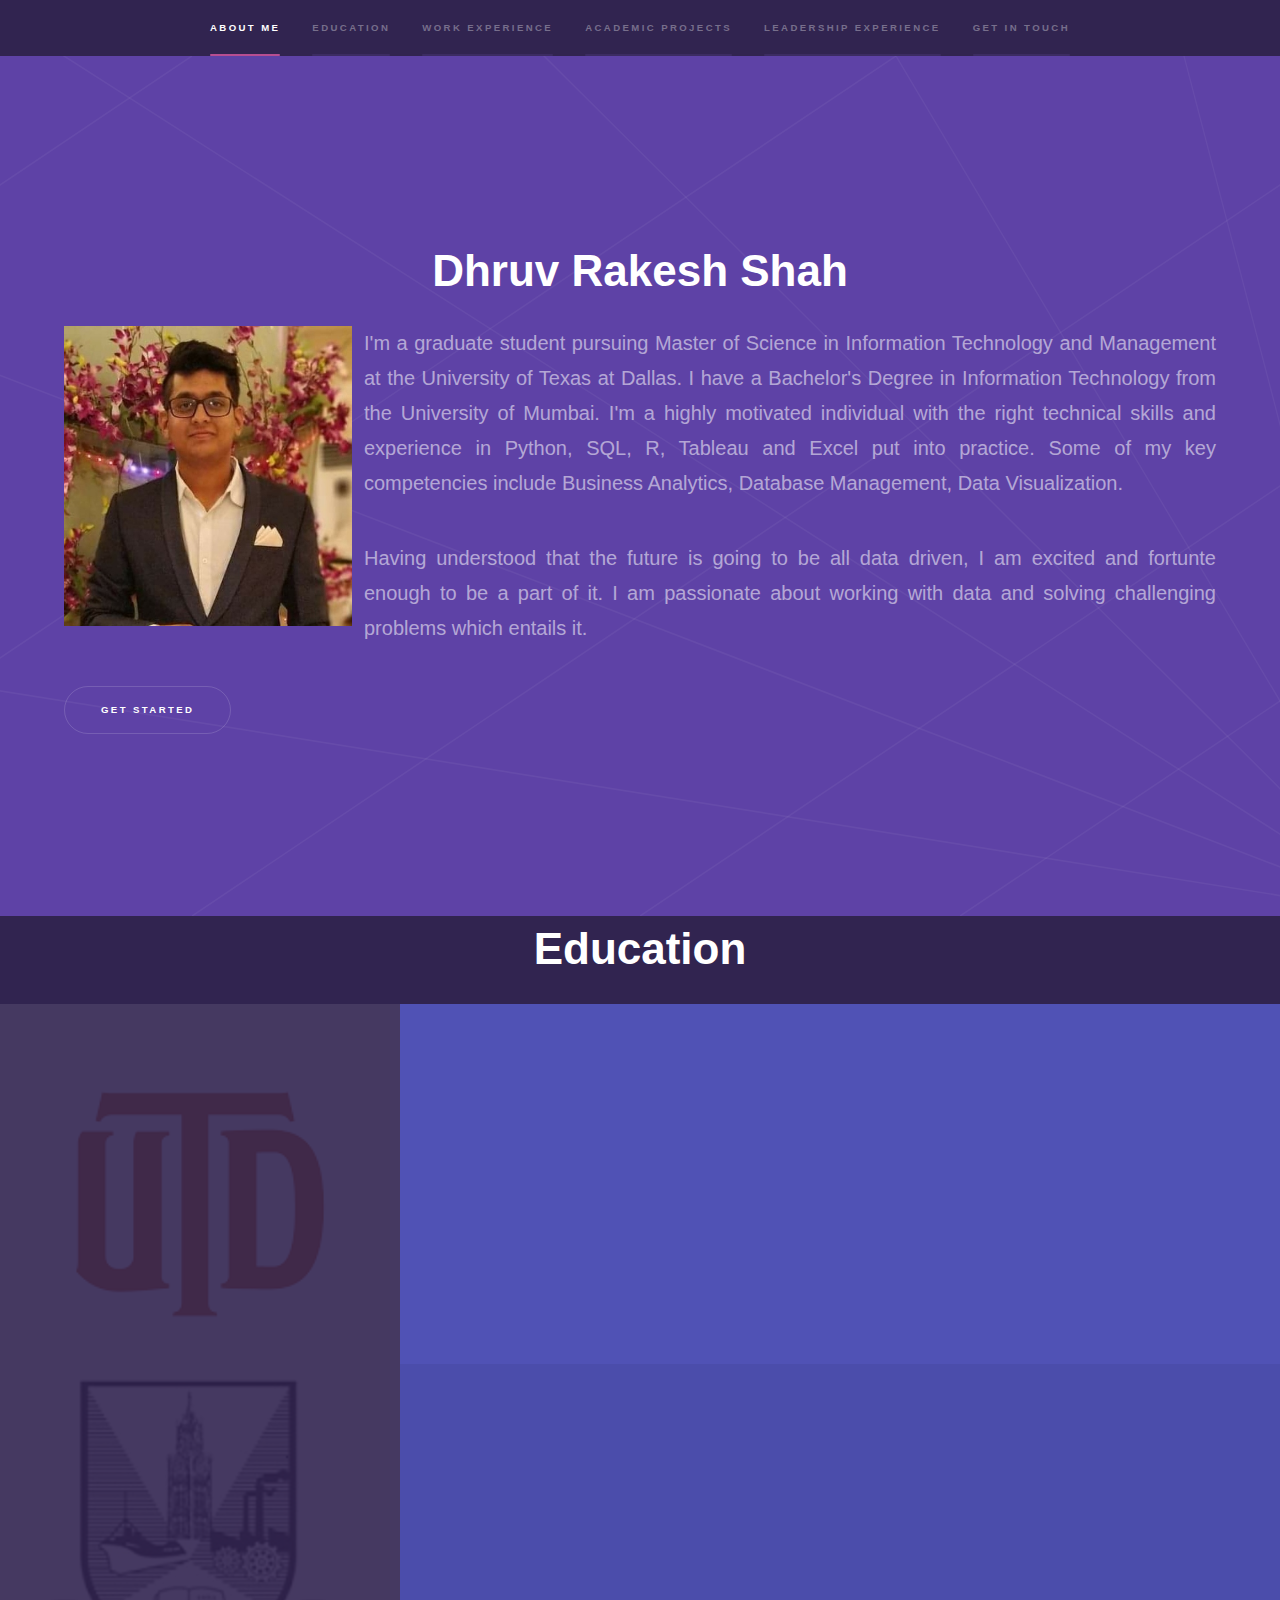
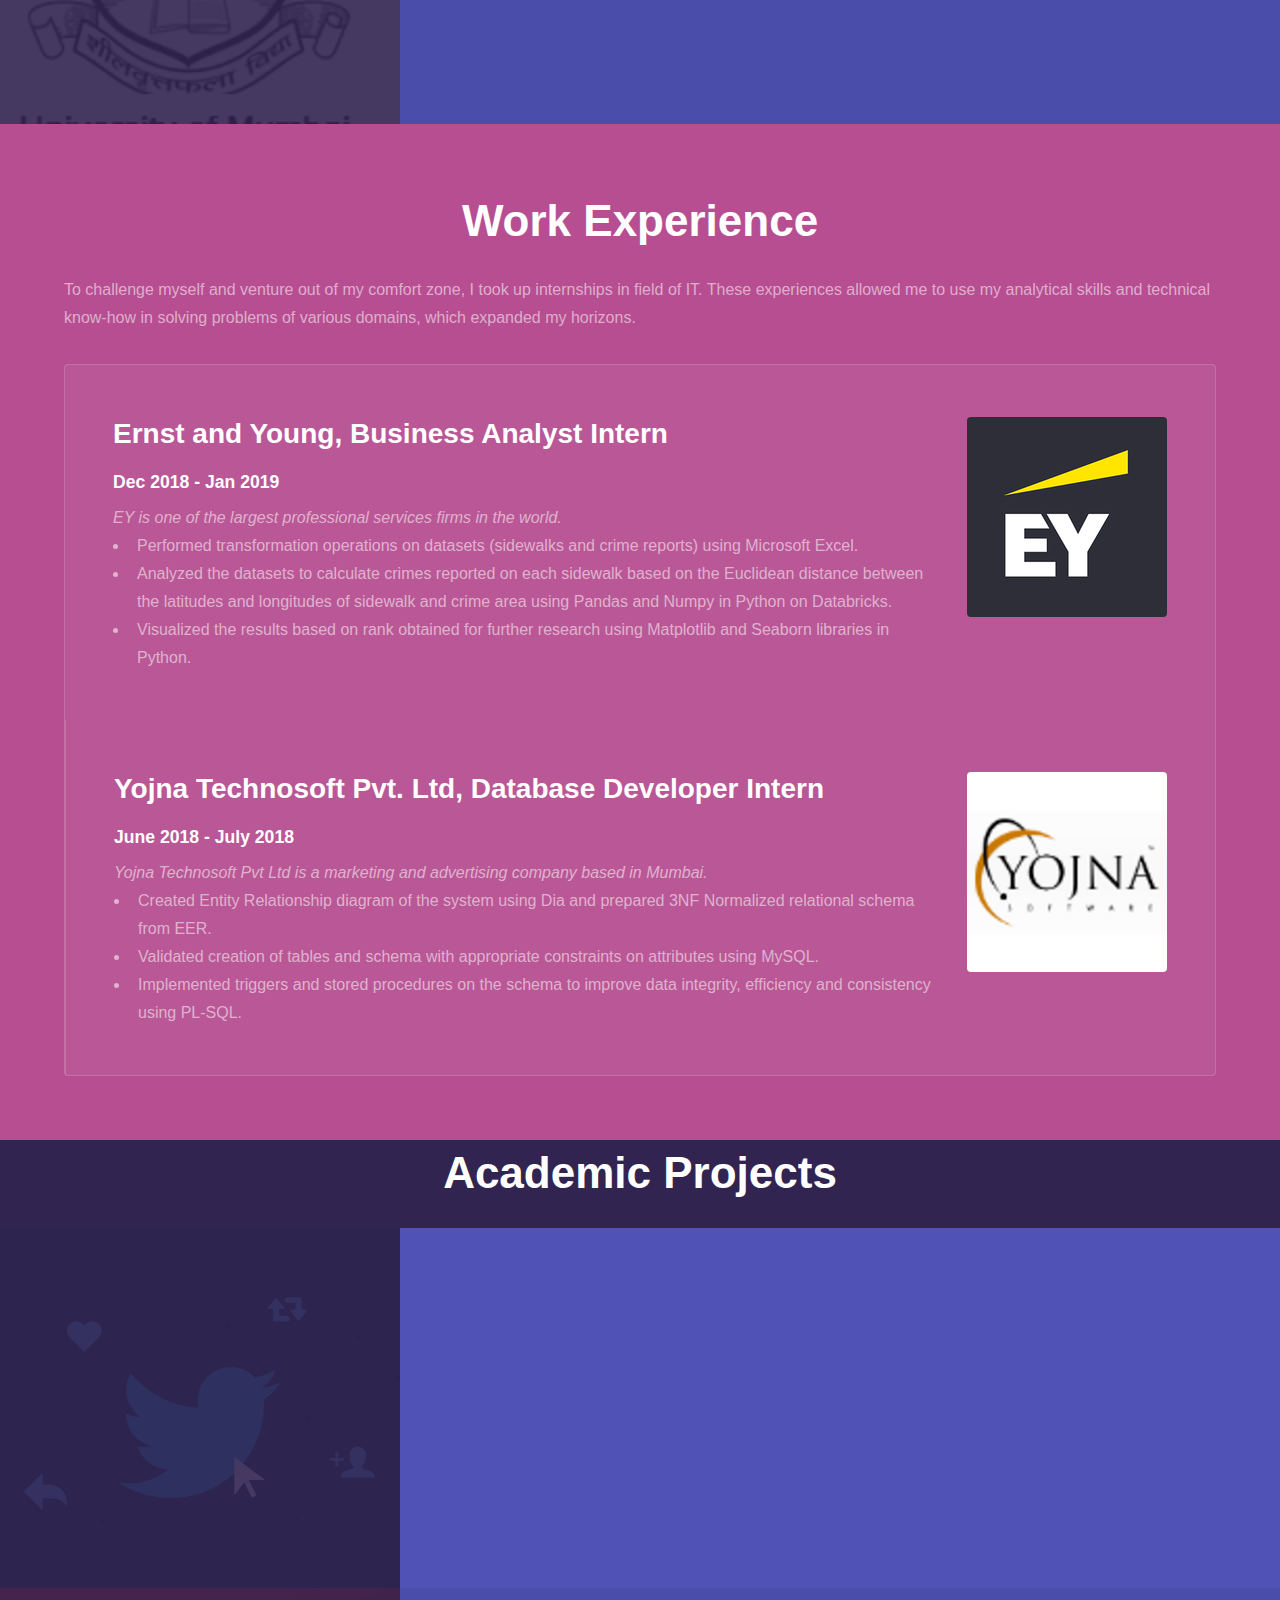
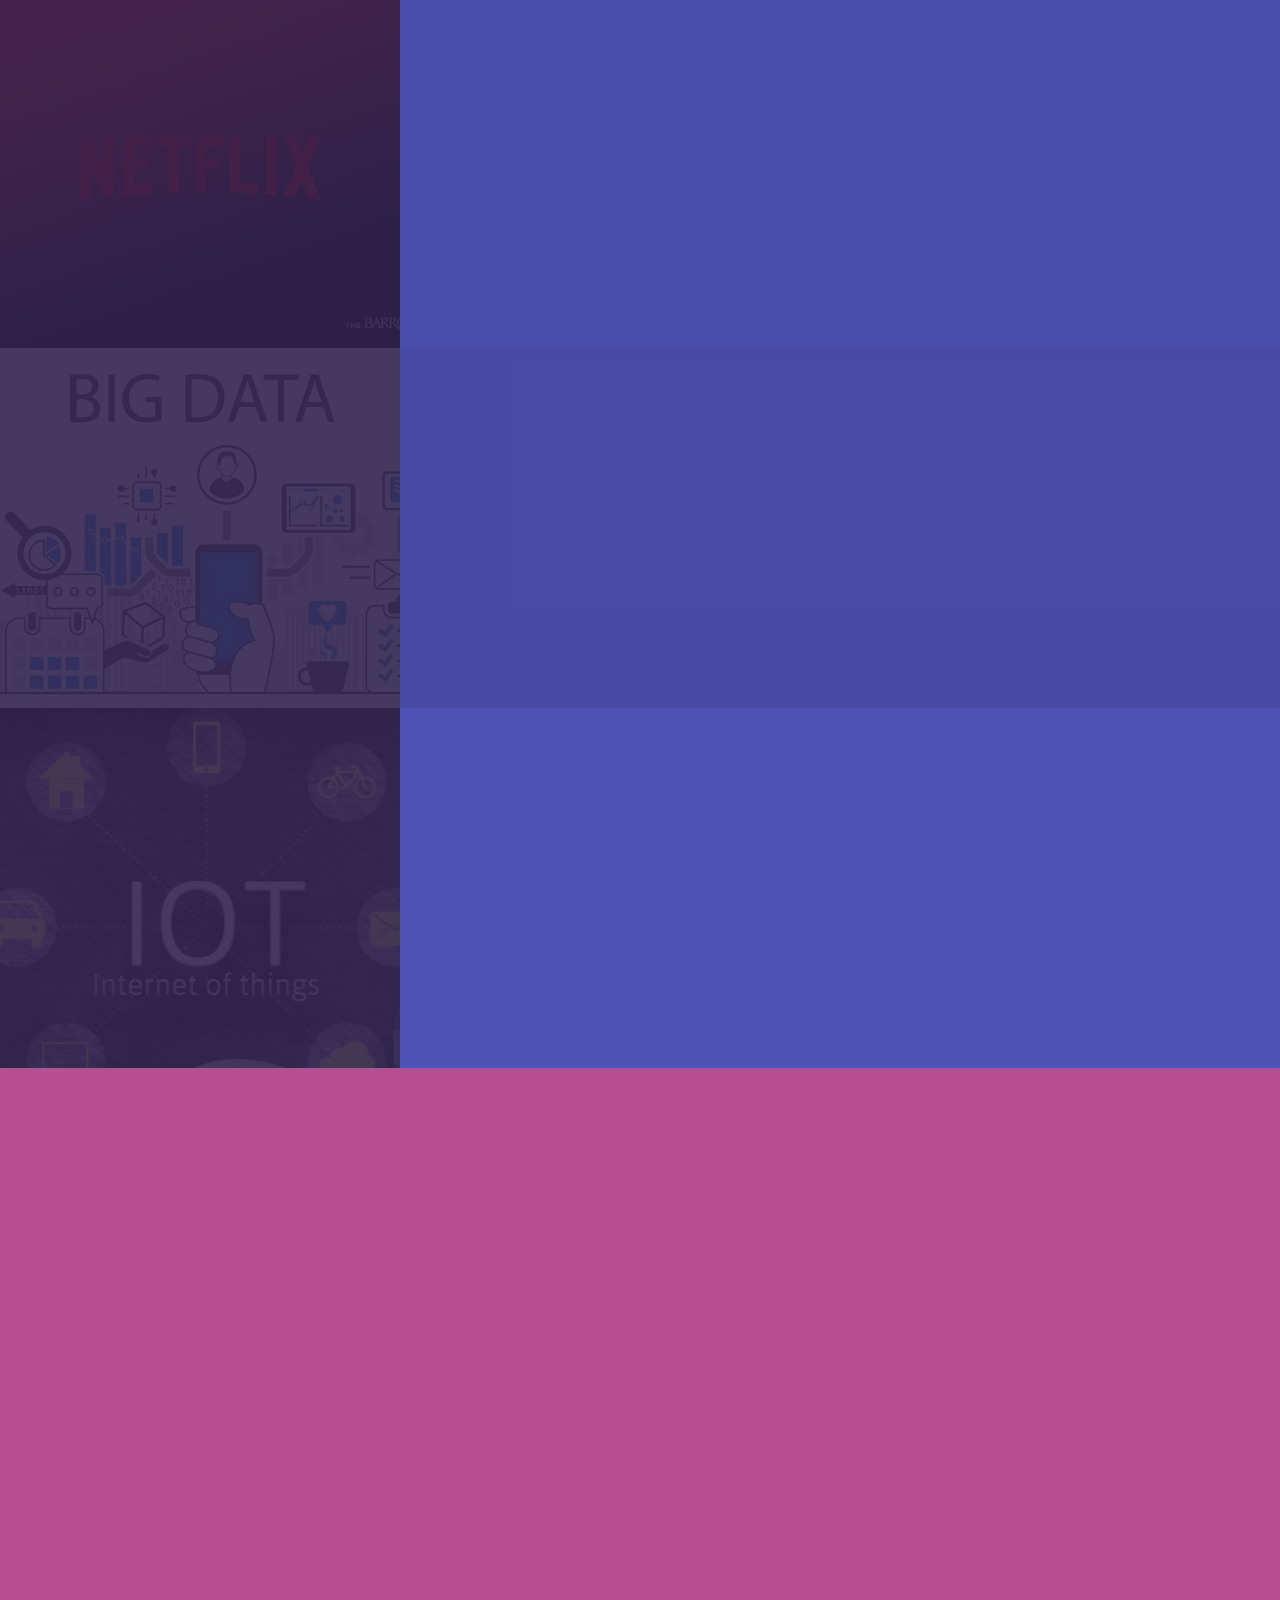
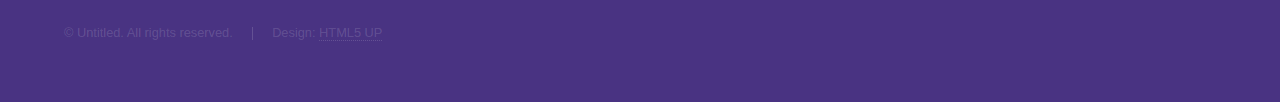
==== index.html @ 20494221 "Update index.html" ====
<!DOCTYPE HTML>
<!--
	Hyperspace by HTML5 UP
	html5up.net | @ajlkn
	Free for personal and commercial use under the CCA 3.0 license (html5up.net/license)
-->
<html>
	<head>
		<title>Dhruv Shah</title>
		<meta charset="utf-8" />
		<meta name="viewport" content="width=device-width, initial-scale=1, user-scalable=no" />
		<link rel="stylesheet" href="assets/css/main.css" />
		<noscript><link rel="stylesheet" href="assets/css/noscript.css" /></noscript>
	</head>
	<body class="is-preload">

		<!-- Sidebar -->
			<section id="sidebar">
				<div class="inner">
					<nav>
						<ul>
							<li><a href="#intro">About Me</a></li>
							<li><a href="#one">Education</a></li>
							<li><a href="#two">Work Experience</a></li>
							<li><a href="#three">Academic Projects</a></li>
							<li><a href="#four">Leadership Experience</a></li>
							<li><a href="#five">Get in touch</a></li>
						</ul>
					</nav>
				</div>
			</section>

		<!-- Wrapper -->
			<div id="wrapper">

				<!-- Intro -->
					<section id="intro" class="wrapper style1 fullscreen fade-up">
						<div class="inner"> 
							<h1 align="center">Dhruv Rakesh Shah</h1>
							<span class="img"><img src="images/self.jpg" style="width:300px;height:300px; float: left; padding-right: 12px"></img></span>
							<p class="intro" align="justify">I'm a graduate student pursuing Master of Science in Information Technology and Management at the University of Texas at Dallas. I have a Bachelor's Degree in Information Technology from the University of Mumbai. I'm a highly motivated individual with the right technical skills and experience in Python, SQL, R, Tableau and Excel put into practice. Some of my key competencies include Business Analytics, Database Management, Data Visualization.</p>
							<p class="intro" align="justify">Having understood that the future is going to be all data driven, I am excited and fortunte enough to be a part of it. I am passionate about working with data and solving challenging problems which entails it.</p>
							<ul class="actions">
								<li><a href="#one" class="button scrolly">Get Started</a></li>
							</ul>
						</div>
					</section>

				<!-- One -->
					<section class="inner">
					<div class="inner">
					<h1 id="one" align="center">Education</h1>
					</div>
				</section>
					<section class="wrapper style2 spotlights">
						<section>
							<a href="https://www.utdallas.edu/" class="image"><span class="image fit"><img src="images/UTD.png" alt="" data-position="top center" /></span></a>
							<div class="content">
								<div class="inner">
									<h2>University of Texas at Dallas</h2>
									<h3>Master of Science in Information Technology and Management</br>2019 - Present</h3>
									<p>CGPA: 3.6/4</p>
									<ul class="actions">
										<li><a href="UTD.html" class="button">Learn more</a></li>
									</ul>
								</div>
							</div>
						</section>
						<section>
							<a href="http://mu.ac.in/" class="image"><span class="image fit"><img src="images/UMumbai.jpg" alt="" data-position="top center" /></span></a>
							<div class="content">
								<div class="inner">
									<h2>University of Mumbai</h2>
									<h3>Bachelor of Engineering in Information Technology</br>2015 - 2019</h3>
									<p>CGPA: 8.06/10</p>
									<ul class="actions">
										<li><a href="UM.html" class="button">Learn more</a></li>
									</ul>
								</div>
							</div>
						</section>
					</section>

				<!-- Two -->
					<section class="wrapper style3 fade-up">
						<div class="inner">
							<h1 id="two" align="center">Work Experience</h1>
							<p>To challenge myself and venture out of my comfort zone, I took up internships in field of IT. These experiences allowed me to use my analytical skills and technical know-how in solving problems of various domains, which expanded my horizons.</p>
							<div class="features">
								<section>
									<span class="image right"><a href="https://www.ey.com/"><img src="images/EY.png"/></a></span>
									<h2>Ernst and Young, Business Analyst Intern</h2>
									<h3>Dec 2018 - Jan 2019</h3>
									<i>EY is one of the largest professional services firms in the world.</i>
									<ul>
										<li>Performed transformation operations on datasets (sidewalks and crime reports) using Microsoft Excel.</li>
										<li>Analyzed the datasets to calculate crimes reported on each sidewalk based on the Euclidean distance between the
                                            latitudes and longitudes of sidewalk and crime area using Pandas and Numpy in Python on Databricks.</li>
										<li>Visualized the results based on rank obtained for further research using Matplotlib and Seaborn libraries in 		Python.</li>
									</ul>
								</section>
								<section>
									<span class="image right"><a href ="https://www.yojnaindia.com/"><img src="images/Yojna.png"/></a></span>
									<h2>Yojna Technosoft Pvt. Ltd, Database Developer Intern</h2>
									<h3>June 2018 - July 2018</h3>
									<i>Yojna Technosoft Pvt Ltd is a marketing and advertising company based in Mumbai.</i>
									<ul>
										<li>Created Entity Relationship diagram of the system using Dia and prepared 3NF Normalized relational schema from 		EER.</li>
										<li>Validated creation of tables and schema with appropriate constraints on attributes using MySQL.</li>
										<li>Implemented triggers and stored procedures on the schema to improve data integrity, efficiency and consistency using PL-SQL.</li>
									</ul>
								</section>
							</div>
						</div>
					</section>

				<!-- Three -->
					<section class="inner">
					<h1 id="three" align="center">Academic Projects</h1>
				</section>
					<section class="wrapper style2 spotlights">
						<section>
							<a href="LDA.html" class="image"><img src="images/twitter-stats.svg" data-position="center center"/></a>
							<div class="content">
								<div class="inner">
									<h2>Sentiment Analysis using Apache Kafka</h2>
									<h3>Jan 2020 - Mar 2020</h3>
									<p>A project analyzing tweets of a specified hashtag from Twitter data using Big Data Analytics.</p>
									<ul class="actions">
										<li><a href="SA.html" class="button">Learn more</a></li>
									</ul>
								</div>
							</div>
						</section>
						<section>
							<a href="ARIMA.html" class="image"><img src="images/netflix.jpg" data-position="center center"/></a>
							<div class="content">
								<div class="inner">
									<h2>Data Vizualization of Netflix Content</h2>
									<h3>Dec 2019 - Jan 2020</h3>
									<p>It is a project which vizualizes and creates dashboards on various movies and tv shows of Netflix in Tableau.</p>
									<ul class="actions">
										<li><a href="DV.html" class="button">Learn more</a></li>
									</ul>
								</div>
							</div>
						</section>
						<section>
							<a href="ISL.html" class="image"><img src="images/bigdata.jpeg" data-position="center center"/></a>
							<div class="content">
								<div class="inner">
									<h2>Big Data Analyzing</h2>
									<h3>Aug 2019 - Dec 2019</h3>
									<p>A project which analyzes truck fleet data for the state of California based on geographical paths and time.</p>
									<ul class="actions">
										<li><a href="BD.html" class="button">Learn more</a></li>
									</ul>
								</div>
							</div>
						</section>
						<section>
							<a href="Stockopedia.html" class="image"><span class="image fit"><img src="images/iot.jpg" alt="" data-position="top right" /></span></a>
							<div class="content">
								<div class="inner">
									<h2>IoT Based on Soil Testing</h2>
									<h3>Aug 2018 - May 2019</h3>
									<p>A system which monitors soil charachteristics and suggests suitable crops based on the inputs.</p>
									<ul class="actions">
										<li><a href="IOT.html" class="button">Learn more</a></li>
									</ul>
								</div>
							</div>
						</section>
		

		<!--Four-->
					<section class="wrapper style3 fade-up">
						<div class="inner">
							<h1 id="four" align="center">Leadership Roles</h1>
							<p>To contribute to the broader student community, I participate in various student organizations and clubs which in turn enhances my leadershhip, team-building and communication skills.</p>
							<div class="features">
								<section>
									<span class="img"><img src="images/envision.png"/></span>
									<h2>Treasurer, Envision</h2>
									<h3>May 2020 - Present</h3>
									<ul>
										<li>Organized workshops, seminars and bootcamps on visualizations tools like Power BI, Tableau and Excel.</li>	
										<li>Managed fiscal reports, sponsorship work and operational funds.</li>
									</ul>
								</section>
								<section>
									<span class="img"><img src="images/research.jpg" width="200" /></span>
									<h2>Logistics Officer, The Research Club</h2>
									<h3>Oct 2019 - Present</h3>
									<ul>
										<li>Organized workshops and seminars.</li>	
										<li>Handled mainly logistics of the event.</li>
									</ul>
								</section>
								<section>
									<span class="img"><img src="images/NSS.png"/></span>
									<h2>Volunteer, National Service Scheme</h2>
									<h3>June 2016 - Feb 2018</h3>
									<ul>
										<li>Volunteered for each and every event of my college as a part of NSS.</li>
										<li>Organized blood donation drive, teaching camps and cleanliness drive in Mumbai, India.</li>
									</ul>
								</section>
							</div>
							<!--
							<ul class="actions">
								<li><a href="generic.html" class="button">Learn more</a></li>
							</ul>
						-->
						</div>
					</section>				


		<!-- Five -->
					<section class="wrapper style1 fade-up">
						<div class="inner">
							<h1 id="five" align="center">Get in touch</h1>
							<p>You can contact me via my mobile number, email and my social media profiles.</p>
							<div class="split style1">
								<section>
									<ul class="contact">
										<li>
											<h3>Address</h3>
											<span>Dallas, TX 75252, USA</span>
										</li>
										<li>
											<h3>Email</h3>
											<a href="#">dhruvrshah97@gmail.com</a>
										</li>
									</ul>
								</section>
								<section>
									<ul class="contact">
										<li>
											<h3>Phone</h3>
											<span>(682) 553-6414</span>
										</li>
										<li>
											<h3>Social</h3>
											<span>
											<ul class="icons">
												<li><a href="https://www.instagram.com/shah_dhruv11" class="icon brands fa-instagram"><span class="label">Instagram</span></a></li>
												<li><a href="https://www.linkedin.com/in/dhruvshah11" class="icon brands fa-linkedin-in"><span class="label">LinkedIn</span></a></li>
											</ul>
										</span>
										</li>
									</ul>
								</section>
							</div>
						</div>
					</section>
			</div>			


        <!-- Footer -->
			<footer id="footer" class="wrapper style1-alt">
				<div class="inner">
					<ul class="menu">
						<li>&copy; Untitled. All rights reserved.</li><li>Design: <a href="http://html5up.net">HTML5 UP</a></li>
					</ul>
				</div>
			</footer>

		<!-- Scripts -->
			<script src="assets/js/jquery.min.js"></script>
			<script src="assets/js/jquery.scrollex.min.js"></script>
			<script src="assets/js/jquery.scrolly.min.js"></script>
			<script src="assets/js/browser.min.js"></script>
			<script src="assets/js/breakpoints.min.js"></script>
			<script src="assets/js/util.js"></script>
			<script src="assets/js/main.js"></script>

	</body>
</html>
---- assets/css/main.css ----
@import url(fontawesome-all.min.css);

/*
	Hyperspace by HTML5 UP
	html5up.net | @ajlkn
	Free for personal and commercial use under the CCA 3.0 license (html5up.net/license)
*/

html, body, div, span, applet, object,
iframe, h1, h2, h3, h4, h5, h6, p, blockquote,
pre, a, abbr, acronym, address, big, cite,
code, del, dfn, em, img, ins, kbd, q, s, samp,
small, strike, strong, sub, sup, tt, var, b,
u, i, center, dl, dt, dd, ol, ul, li, fieldset,
form, label, legend, table, caption, tbody,
tfoot, thead, tr, th, td, article, aside,
canvas, details, embed, figure, figcaption,
footer, header, hgroup, menu, nav, output, ruby,
section, summary, time, mark, audio, video {
	margin: 0;
	padding: 0;
	border: 0;
	font-size: 100%;
	font: inherit;
	vertical-align: baseline;}

article, aside, details, figcaption, figure,
footer, header, hgroup, menu, nav, section {
	display: block;}

body {
	line-height: 1;
}

ol, ul {
	list-style: none;
}

blockquote, q {
	quotes: none;
}

	blockquote:before, blockquote:after, q:before, q:after {
		content: '';
		content: none;
	}

table {
	border-collapse: collapse;
	border-spacing: 0;
}

body {
	-webkit-text-size-adjust: none;
}

mark {
	background-color: transparent;
	color: inherit;
}

input::-moz-focus-inner {
	border: 0;
	padding: 0;
}

input, select, textarea {
	-moz-appearance: none;
	-webkit-appearance: none;
	-ms-appearance: none;
	appearance: none;
}

/* Basic */

	@-ms-viewport {
		width: device-width;
	}

	body {
		-ms-overflow-style: scrollbar;
	}

	@media screen and (max-width: 480px) {

		html, body {
			min-width: 320px;
		}

	}

	html {
		box-sizing: border-box;
	}

	*, *:before, *:after {
		box-sizing: inherit;
	}

	body {
		background: #312450;
	}

		body.is-preload *, body.is-preload *:before, body.is-preload *:after {
			-moz-animation: none !important;
			-webkit-animation: none !important;
			-ms-animation: none !important;
			animation: none !important;
			-moz-transition: none !important;
			-webkit-transition: none !important;
			-ms-transition: none !important;
			transition: none !important;
		}

/* Type */

	body, input, select, textarea {
		color: rgba(255, 255, 255, 0.55);
		font-family: Arial, Helvetica, sans-serif;
		font-size: 16.5pt;
		font-weight: normal;
		line-height: 1.75;
	}

		@media screen and (max-width: 1680px) {

			body, input, select, textarea {
				font-size: 13pt;
			}

		}

		@media screen and (max-width: 1280px) {

			body, input, select, textarea {
				font-size: 12pt;
			}

		}

		@media screen and (max-width: 360px) {

			body, input, select, textarea {
				font-size: 11pt;
			}

		}

	a {
		-moz-transition: color 0.2s ease, border-bottom-color 0.2s ease;
		-webkit-transition: color 0.2s ease, border-bottom-color 0.2s ease;
		-ms-transition: color 0.2s ease, border-bottom-color 0.2s ease;
		transition: color 0.2s ease, border-bottom-color 0.2s ease;
		border-bottom: dotted 1px rgba(255, 255, 255, 0.35);
		color: inherit;
		text-decoration: none;
	}

		a:hover {
			border-bottom-color: transparent;
			color: #ffffff;
		}

	strong, b {
		color: #ffffff;
		font-weight: bold;
	}

	em, i {
		font-style: italic;
	}

	p {
		margin: 0 0 2em 0;
	}

	h1, h2, h3, h4, h5, h6 {
		color: #ffffff;
		font-weight: bold;
		line-height: 1.5;
		margin: 0 0 0.5em 0;
	}

		h1 a, h2 a, h3 a, h4 a, h5 a, h6 a {
			color: inherit;
			text-decoration: none;
		}

	h1 {
		font-size: 2.75em;
	}

		h1.major {
			margin: 0 0 1.3em 0;
			position: relative;
			padding-bottom: 0.35em;
		}

			h1.major:after {
				background-image: -moz-linear-gradient(to right, #5e42a6, #b74e91);
				background-image: -webkit-linear-gradient(to right, #5e42a6, #b74e91);
				background-image: -ms-linear-gradient(to right, #5e42a6, #b74e91);
				background-image: linear-gradient(to right, #5e42a6, #b74e91);
				-moz-transition: max-width 0.2s ease;
				-webkit-transition: max-width 0.2s ease;
				-ms-transition: max-width 0.2s ease;
				transition: max-width 0.2s ease;
				border-radius: 0.2em;
				bottom: 0;
				content: '';
				height: 0.05em;
				position: absolute;
				right: 0;
				width: 100%;
			}

	h2 {
		font-size: 1.75em;
	}

	h3 {
		font-size: 1.1em;
	}

	h4 {
		font-size: 1em;
	}

	h5 {
		font-size: 0.8em;
	}

	h6 {
		font-size: 0.6em;
	}

	@media screen and (max-width: 736px) {

		h1 {
			font-size: 2em;
		}

		h2 {
			font-size: 1.25em;
		}

		h3 {
			font-size: 1em;
		}

		h4 {
			font-size: 0.8em;
		}

		h5 {
			font-size: 0.6em;
		}

		h6 {
			font-size: 0.6em;
		}

	}

	sub {
		font-size: 0.8em;
		position: relative;
		top: 0.5em;
	}

	sup {
		font-size: 0.8em;
		position: relative;
		top: -0.5em;
	}

	blockquote {
		border-left: solid 4px rgba(255, 255, 255, 0.15);
		font-style: italic;
		margin: 0 0 2em 0;
		padding: 0.5em 0 0.5em 2em;
	}

	code {
		background: rgba(255, 255, 255, 0.05);
		border-radius: 0.25em;
		border: solid 1px rgba(255, 255, 255, 0.15);
		font-family: "Courier New", monospace;
		font-size: 0.9em;
		margin: 0 0.25em;
		padding: 0.25em 0.65em;
	}

	pre {
		-webkit-overflow-scrolling: touch;
		font-family: "Courier New", monospace;
		font-size: 0.9em;
		margin: 0 0 2em 0;
	}

		pre code {
			display: block;
			line-height: 1.75em;
			padding: 1em 1.5em;
			overflow-x: auto;
		}

	hr {
		border: 0;
		border-bottom: solid 1px rgba(255, 255, 255, 0.15);
		margin: 2em 0;
	}

		hr.major {
			margin: 3em 0;
		}

	.align-left {
		text-align: left;
	}

	.align-center {
		text-align: center;
	}

	.align-right {
		text-align: right;
	}

/* Row */

	.row {
		display: flex;
		flex-wrap: wrap;
		box-sizing: border-box;
		align-items: stretch;
	}

		.row > * {
			box-sizing: border-box;
		}

		.row.gtr-uniform > * > :last-child {
			margin-bottom: 0;
		}

		.row.aln-left {
			justify-content: flex-start;
		}

		.row.aln-center {
			justify-content: center;
		}

		.row.aln-right {
			justify-content: flex-end;
		}

		.row.aln-top {
			align-items: flex-start;
		}

		.row.aln-middle {
			align-items: center;
		}

		.row.aln-bottom {
			align-items: flex-end;
		}

		.row > .imp {
			order: -1;
		}

		.row > .col-1 {
			width: 8.33333%;
		}

		.row > .off-1 {
			margin-left: 8.33333%;
		}

		.row > .col-2 {
			width: 16.66667%;
		}

		.row > .off-2 {
			margin-left: 16.66667%;
		}

		.row > .col-3 {
			width: 25%;
		}

		.row > .off-3 {
			margin-left: 25%;
		}

		.row > .col-4 {
			width: 33.33333%;
		}

		.row > .off-4 {
			margin-left: 33.33333%;
		}

		.row > .col-5 {
			width: 41.66667%;
		}

		.row > .off-5 {
			margin-left: 41.66667%;
		}

		.row > .col-6 {
			width: 50%;
		}

		.row > .off-6 {
			margin-left: 50%;
		}

		.row > .col-7 {
			width: 58.33333%;
		}

		.row > .off-7 {
			margin-left: 58.33333%;
		}

		.row > .col-8 {
			width: 66.66667%;
		}

		.row > .off-8 {
			margin-left: 66.66667%;
		}

		.row > .col-9 {
			width: 75%;
		}

		.row > .off-9 {
			margin-left: 75%;
		}

		.row > .col-10 {
			width: 83.33333%;
		}

		.row > .off-10 {
			margin-left: 83.33333%;
		}

		.row > .col-11 {
			width: 91.66667%;
		}

		.row > .off-11 {
			margin-left: 91.66667%;
		}

		.row > .col-12 {
			width: 100%;
		}

		.row > .off-12 {
			margin-left: 100%;
		}

		.row.gtr-0 {
			margin-top: 0;
			margin-left: 0em;
		}

			.row.gtr-0 > * {
				padding: 0 0 0 0em;
			}

			.row.gtr-0.gtr-uniform {
				margin-top: 0em;
			}

				.row.gtr-0.gtr-uniform > * {
					padding-top: 0em;
				}

		.row.gtr-25 {
			margin-top: 0;
			margin-left: -0.375em;
		}

			.row.gtr-25 > * {
				padding: 0 0 0 0.375em;
			}

			.row.gtr-25.gtr-uniform {
				margin-top: -0.375em;
			}

				.row.gtr-25.gtr-uniform > * {
					padding-top: 0.375em;
				}

		.row.gtr-50 {
			margin-top: 0;
			margin-left: -0.75em;
		}

			.row.gtr-50 > * {
				padding: 0 0 0 0.75em;
			}

			.row.gtr-50.gtr-uniform {
				margin-top: -0.75em;
			}

				.row.gtr-50.gtr-uniform > * {
					padding-top: 0.75em;
				}

		.row {
			margin-top: 0;
			margin-left: -1.5em;
		}

			.row > * {
				padding: 0 0 0 1.5em;
			}

			.row.gtr-uniform {
				margin-top: -1.5em;
			}

				.row.gtr-uniform > * {
					padding-top: 1.5em;
				}

		.row.gtr-150 {
			margin-top: 0;
			margin-left: -2.25em;
		}

			.row.gtr-150 > * {
				padding: 0 0 0 2.25em;
			}

			.row.gtr-150.gtr-uniform {
				margin-top: -2.25em;
			}

				.row.gtr-150.gtr-uniform > * {
					padding-top: 2.25em;
				}

		.row.gtr-200 {
			margin-top: 0;
			margin-left: -3em;
		}

			.row.gtr-200 > * {
				padding: 0 0 0 3em;
			}

			.row.gtr-200.gtr-uniform {
				margin-top: -3em;
			}

				.row.gtr-200.gtr-uniform > * {
					padding-top: 3em;
				}

		@media screen and (max-width: 1680px) {

			.row {
				display: flex;
				flex-wrap: wrap;
				box-sizing: border-box;
				align-items: stretch;
			}

				.row > * {
					box-sizing: border-box;
				}

				.row.gtr-uniform > * > :last-child {
					margin-bottom: 0;
				}

				.row.aln-left {
					justify-content: flex-start;
				}

				.row.aln-center {
					justify-content: center;
				}

				.row.aln-right {
					justify-content: flex-end;
				}

				.row.aln-top {
					align-items: flex-start;
				}

				.row.aln-middle {
					align-items: center;
				}

				.row.aln-bottom {
					align-items: flex-end;
				}

				.row > .imp-xlarge {
					order: -1;
				}

				.row > .col-1-xlarge {
					width: 8.33333%;
				}

				.row > .off-1-xlarge {
					margin-left: 8.33333%;
				}

				.row > .col-2-xlarge {
					width: 16.66667%;
				}

				.row > .off-2-xlarge {
					margin-left: 16.66667%;
				}

				.row > .col-3-xlarge {
					width: 25%;
				}

				.row > .off-3-xlarge {
					margin-left: 25%;
				}

				.row > .col-4-xlarge {
					width: 33.33333%;
				}

				.row > .off-4-xlarge {
					margin-left: 33.33333%;
				}

				.row > .col-5-xlarge {
					width: 41.66667%;
				}

				.row > .off-5-xlarge {
					margin-left: 41.66667%;
				}

				.row > .col-6-xlarge {
					width: 50%;
				}

				.row > .off-6-xlarge {
					margin-left: 50%;
				}

				.row > .col-7-xlarge {
					width: 58.33333%;
				}

				.row > .off-7-xlarge {
					margin-left: 58.33333%;
				}

				.row > .col-8-xlarge {
					width: 66.66667%;
				}

				.row > .off-8-xlarge {
					margin-left: 66.66667%;
				}

				.row > .col-9-xlarge {
					width: 75%;
				}

				.row > .off-9-xlarge {
					margin-left: 75%;
				}

				.row > .col-10-xlarge {
					width: 83.33333%;
				}

				.row > .off-10-xlarge {
					margin-left: 83.33333%;
				}

				.row > .col-11-xlarge {
					width: 91.66667%;
				}

				.row > .off-11-xlarge {
					margin-left: 91.66667%;
				}

				.row > .col-12-xlarge {
					width: 100%;
				}

				.row > .off-12-xlarge {
					margin-left: 100%;
				}

				.row.gtr-0 {
					margin-top: 0;
					margin-left: 0em;
				}

					.row.gtr-0 > * {
						padding: 0 0 0 0em;
					}

					.row.gtr-0.gtr-uniform {
						margin-top: 0em;
					}

						.row.gtr-0.gtr-uniform > * {
							padding-top: 0em;
						}

				.row.gtr-25 {
					margin-top: 0;
					margin-left: -0.375em;
				}

					.row.gtr-25 > * {
						padding: 0 0 0 0.375em;
					}

					.row.gtr-25.gtr-uniform {
						margin-top: -0.375em;
					}

						.row.gtr-25.gtr-uniform > * {
							padding-top: 0.375em;
						}

				.row.gtr-50 {
					margin-top: 0;
					margin-left: -0.75em;
				}

					.row.gtr-50 > * {
						padding: 0 0 0 0.75em;
					}

					.row.gtr-50.gtr-uniform {
						margin-top: -0.75em;
					}

						.row.gtr-50.gtr-uniform > * {
							padding-top: 0.75em;
						}

				.row {
					margin-top: 0;
					margin-left: -1.5em;
				}

					.row > * {
						padding: 0 0 0 1.5em;
					}

					.row.gtr-uniform {
						margin-top: -1.5em;
					}

						.row.gtr-uniform > * {
							padding-top: 1.5em;
						}

				.row.gtr-150 {
					margin-top: 0;
					margin-left: -2.25em;
				}

					.row.gtr-150 > * {
						padding: 0 0 0 2.25em;
					}

					.row.gtr-150.gtr-uniform {
						margin-top: -2.25em;
					}

						.row.gtr-150.gtr-uniform > * {
							padding-top: 2.25em;
						}

				.row.gtr-200 {
					margin-top: 0;
					margin-left: -3em;
				}

					.row.gtr-200 > * {
						padding: 0 0 0 3em;
					}

					.row.gtr-200.gtr-uniform {
						margin-top: -3em;
					}

						.row.gtr-200.gtr-uniform > * {
							padding-top: 3em;
						}

		}

		@media screen and (max-width: 1280px) {

			.row {
				display: flex;
				flex-wrap: wrap;
				box-sizing: border-box;
				align-items: stretch;
			}

				.row > * {
					box-sizing: border-box;
				}

				.row.gtr-uniform > * > :last-child {
					margin-bottom: 0;
				}

				.row.aln-left {
					justify-content: flex-start;
				}

				.row.aln-center {
					justify-content: center;
				}

				.row.aln-right {
					justify-content: flex-end;
				}

				.row.aln-top {
					align-items: flex-start;
				}

				.row.aln-middle {
					align-items: center;
				}

				.row.aln-bottom {
					align-items: flex-end;
				}

				.row > .imp-large {
					order: -1;
				}

				.row > .col-1-large {
					width: 8.33333%;
				}

				.row > .off-1-large {
					margin-left: 8.33333%;
				}

				.row > .col-2-large {
					width: 16.66667%;
				}

				.row > .off-2-large {
					margin-left: 16.66667%;
				}

				.row > .col-3-large {
					width: 25%;
				}

				.row > .off-3-large {
					margin-left: 25%;
				}

				.row > .col-4-large {
					width: 33.33333%;
				}

				.row > .off-4-large {
					margin-left: 33.33333%;
				}

				.row > .col-5-large {
					width: 41.66667%;
				}

				.row > .off-5-large {
					margin-left: 41.66667%;
				}

				.row > .col-6-large {
					width: 50%;
				}

				.row > .off-6-large {
					margin-left: 50%;
				}

				.row > .col-7-large {
					width: 58.33333%;
				}

				.row > .off-7-large {
					margin-left: 58.33333%;
				}

				.row > .col-8-large {
					width: 66.66667%;
				}

				.row > .off-8-large {
					margin-left: 66.66667%;
				}

				.row > .col-9-large {
					width: 75%;
				}

				.row > .off-9-large {
					margin-left: 75%;
				}

				.row > .col-10-large {
					width: 83.33333%;
				}

				.row > .off-10-large {
					margin-left: 83.33333%;
				}

				.row > .col-11-large {
					width: 91.66667%;
				}

				.row > .off-11-large {
					margin-left: 91.66667%;
				}

				.row > .col-12-large {
					width: 100%;
				}

				.row > .off-12-large {
					margin-left: 100%;
				}

				.row.gtr-0 {
					margin-top: 0;
					margin-left: 0em;
				}

					.row.gtr-0 > * {
						padding: 0 0 0 0em;
					}

					.row.gtr-0.gtr-uniform {
						margin-top: 0em;
					}

						.row.gtr-0.gtr-uniform > * {
							padding-top: 0em;
						}

				.row.gtr-25 {
					margin-top: 0;
					margin-left: -0.375em;
				}

					.row.gtr-25 > * {
						padding: 0 0 0 0.375em;
					}

					.row.gtr-25.gtr-uniform {
						margin-top: -0.375em;
					}

						.row.gtr-25.gtr-uniform > * {
							padding-top: 0.375em;
						}

				.row.gtr-50 {
					margin-top: 0;
					margin-left: -0.75em;
				}

					.row.gtr-50 > * {
						padding: 0 0 0 0.75em;
					}

					.row.gtr-50.gtr-uniform {
						margin-top: -0.75em;
					}

						.row.gtr-50.gtr-uniform > * {
							padding-top: 0.75em;
						}

				.row {
					margin-top: 0;
					margin-left: -1.5em;
				}

					.row > * {
						padding: 0 0 0 1.5em;
					}

					.row.gtr-uniform {
						margin-top: -1.5em;
					}

						.row.gtr-uniform > * {
							padding-top: 1.5em;
						}

				.row.gtr-150 {
					margin-top: 0;
					margin-left: -2.25em;
				}

					.row.gtr-150 > * {
						padding: 0 0 0 2.25em;
					}

					.row.gtr-150.gtr-uniform {
						margin-top: -2.25em;
					}

						.row.gtr-150.gtr-uniform > * {
							padding-top: 2.25em;
						}

				.row.gtr-200 {
					margin-top: 0;
					margin-left: -3em;
				}

					.row.gtr-200 > * {
						padding: 0 0 0 3em;
					}

					.row.gtr-200.gtr-uniform {
						margin-top: -3em;
					}

						.row.gtr-200.gtr-uniform > * {
							padding-top: 3em;
						}

		}

		@media screen and (max-width: 980px) {

			.row {
				display: flex;
				flex-wrap: wrap;
				box-sizing: border-box;
				align-items: stretch;
			}

				.row > * {
					box-sizing: border-box;
				}

				.row.gtr-uniform > * > :last-child {
					margin-bottom: 0;
				}

				.row.aln-left {
					justify-content: flex-start;
				}

				.row.aln-center {
					justify-content: center;
				}

				.row.aln-right {
					justify-content: flex-end;
				}

				.row.aln-top {
					align-items: flex-start;
				}

				.row.aln-middle {
					align-items: center;
				}

				.row.aln-bottom {
					align-items: flex-end;
				}

				.row > .imp-medium {
					order: -1;
				}

				.row > .col-1-medium {
					width: 8.33333%;
				}

				.row > .off-1-medium {
					margin-left: 8.33333%;
				}

				.row > .col-2-medium {
					width: 16.66667%;
				}

				.row > .off-2-medium {
					margin-left: 16.66667%;
				}

				.row > .col-3-medium {
					width: 25%;
				}

				.row > .off-3-medium {
					margin-left: 25%;
				}

				.row > .col-4-medium {
					width: 33.33333%;
				}

				.row > .off-4-medium {
					margin-left: 33.33333%;
				}

				.row > .col-5-medium {
					width: 41.66667%;
				}

				.row > .off-5-medium {
					margin-left: 41.66667%;
				}

				.row > .col-6-medium {
					width: 50%;
				}

				.row > .off-6-medium {
					margin-left: 50%;
				}

				.row > .col-7-medium {
					width: 58.33333%;
				}

				.row > .off-7-medium {
					margin-left: 58.33333%;
				}

				.row > .col-8-medium {
					width: 66.66667%;
				}

				.row > .off-8-medium {
					margin-left: 66.66667%;
				}

				.row > .col-9-medium {
					width: 75%;
				}

				.row > .off-9-medium {
					margin-left: 75%;
				}

				.row > .col-10-medium {
					width: 83.33333%;
				}

				.row > .off-10-medium {
					margin-left: 83.33333%;
				}

				.row > .col-11-medium {
					width: 91.66667%;
				}

				.row > .off-11-medium {
					margin-left: 91.66667%;
				}

				.row > .col-12-medium {
					width: 100%;
				}

				.row > .off-12-medium {
					margin-left: 100%;
				}

				.row.gtr-0 {
					margin-top: 0;
					margin-left: 0em;
				}

					.row.gtr-0 > * {
						padding: 0 0 0 0em;
					}

					.row.gtr-0.gtr-uniform {
						margin-top: 0em;
					}

						.row.gtr-0.gtr-uniform > * {
							padding-top: 0em;
						}

				.row.gtr-25 {
					margin-top: 0;
					margin-left: -0.375em;
				}

					.row.gtr-25 > * {
						padding: 0 0 0 0.375em;
					}

					.row.gtr-25.gtr-uniform {
						margin-top: -0.375em;
					}

						.row.gtr-25.gtr-uniform > * {
							padding-top: 0.375em;
						}

				.row.gtr-50 {
					margin-top: 0;
					margin-left: -0.75em;
				}

					.row.gtr-50 > * {
						padding: 0 0 0 0.75em;
					}

					.row.gtr-50.gtr-uniform {
						margin-top: -0.75em;
					}

						.row.gtr-50.gtr-uniform > * {
							padding-top: 0.75em;
						}

				.row {
					margin-top: 0;
					margin-left: -1.5em;
				}

					.row > * {
						padding: 0 0 0 1.5em;
					}

					.row.gtr-uniform {
						margin-top: -1.5em;
					}

						.row.gtr-uniform > * {
							padding-top: 1.5em;
						}

				.row.gtr-150 {
					margin-top: 0;
					margin-left: -2.25em;
				}

					.row.gtr-150 > * {
						padding: 0 0 0 2.25em;
					}

					.row.gtr-150.gtr-uniform {
						margin-top: -2.25em;
					}

						.row.gtr-150.gtr-uniform > * {
							padding-top: 2.25em;
						}

				.row.gtr-200 {
					margin-top: 0;
					margin-left: -3em;
				}

					.row.gtr-200 > * {
						padding: 0 0 0 3em;
					}

					.row.gtr-200.gtr-uniform {
						margin-top: -3em;
					}

						.row.gtr-200.gtr-uniform > * {
							padding-top: 3em;
						}

		}

		@media screen and (max-width: 736px) {

			.row {
				display: flex;
				flex-wrap: wrap;
				box-sizing: border-box;
				align-items: stretch;
			}

				.row > * {
					box-sizing: border-box;
				}

				.row.gtr-uniform > * > :last-child {
					margin-bottom: 0;
				}

				.row.aln-left {
					justify-content: flex-start;
				}

				.row.aln-center {
					justify-content: center;
				}

				.row.aln-right {
					justify-content: flex-end;
				}

				.row.aln-top {
					align-items: flex-start;
				}

				.row.aln-middle {
					align-items: center;
				}

				.row.aln-bottom {
					align-items: flex-end;
				}

				.row > .imp-small {
					order: -1;
				}

				.row > .col-1-small {
					width: 8.33333%;
				}

				.row > .off-1-small {
					margin-left: 8.33333%;
				}

				.row > .col-2-small {
					width: 16.66667%;
				}

				.row > .off-2-small {
					margin-left: 16.66667%;
				}

				.row > .col-3-small {
					width: 25%;
				}

				.row > .off-3-small {
					margin-left: 25%;
				}

				.row > .col-4-small {
					width: 33.33333%;
				}

				.row > .off-4-small {
					margin-left: 33.33333%;
				}

				.row > .col-5-small {
					width: 41.66667%;
				}

				.row > .off-5-small {
					margin-left: 41.66667%;
				}

				.row > .col-6-small {
					width: 50%;
				}

				.row > .off-6-small {
					margin-left: 50%;
				}

				.row > .col-7-small {
					width: 58.33333%;
				}

				.row > .off-7-small {
					margin-left: 58.33333%;
				}

				.row > .col-8-small {
					width: 66.66667%;
				}

				.row > .off-8-small {
					margin-left: 66.66667%;
				}

				.row > .col-9-small {
					width: 75%;
				}

				.row > .off-9-small {
					margin-left: 75%;
				}

				.row > .col-10-small {
					width: 83.33333%;
				}

				.row > .off-10-small {
					margin-left: 83.33333%;
				}

				.row > .col-11-small {
					width: 91.66667%;
				}

				.row > .off-11-small {
					margin-left: 91.66667%;
				}

				.row > .col-12-small {
					width: 100%;
				}

				.row > .off-12-small {
					margin-left: 100%;
				}

				.row.gtr-0 {
					margin-top: 0;
					margin-left: 0em;
				}

					.row.gtr-0 > * {
						padding: 0 0 0 0em;
					}

					.row.gtr-0.gtr-uniform {
						margin-top: 0em;
					}

						.row.gtr-0.gtr-uniform > * {
							padding-top: 0em;
						}

				.row.gtr-25 {
					margin-top: 0;
					margin-left: -0.375em;
				}

					.row.gtr-25 > * {
						padding: 0 0 0 0.375em;
					}

					.row.gtr-25.gtr-uniform {
						margin-top: -0.375em;
					}

						.row.gtr-25.gtr-uniform > * {
							padding-top: 0.375em;
						}

				.row.gtr-50 {
					margin-top: 0;
					margin-left: -0.75em;
				}

					.row.gtr-50 > * {
						padding: 0 0 0 0.75em;
					}

					.row.gtr-50.gtr-uniform {
						margin-top: -0.75em;
					}

						.row.gtr-50.gtr-uniform > * {
							padding-top: 0.75em;
						}

				.row {
					margin-top: 0;
					margin-left: -1.5em;
				}

					.row > * {
						padding: 0 0 0 1.5em;
					}

					.row.gtr-uniform {
						margin-top: -1.5em;
					}

						.row.gtr-uniform > * {
							padding-top: 1.5em;
						}

				.row.gtr-150 {
					margin-top: 0;
					margin-left: -2.25em;
				}

					.row.gtr-150 > * {
						padding: 0 0 0 2.25em;
					}

					.row.gtr-150.gtr-uniform {
						margin-top: -2.25em;
					}

						.row.gtr-150.gtr-uniform > * {
							padding-top: 2.25em;
						}

				.row.gtr-200 {
					margin-top: 0;
					margin-left: -3em;
				}

					.row.gtr-200 > * {
						padding: 0 0 0 3em;
					}

					.row.gtr-200.gtr-uniform {
						margin-top: -3em;
					}

						.row.gtr-200.gtr-uniform > * {
							padding-top: 3em;
						}

		}

		@media screen and (max-width: 480px) {

			.row {
				display: flex;
				flex-wrap: wrap;
				box-sizing: border-box;
				align-items: stretch;
			}

				.row > * {
					box-sizing: border-box;
				}

				.row.gtr-uniform > * > :last-child {
					margin-bottom: 0;
				}

				.row.aln-left {
					justify-content: flex-start;
				}

				.row.aln-center {
					justify-content: center;
				}

				.row.aln-right {
					justify-content: flex-end;
				}

				.row.aln-top {
					align-items: flex-start;
				}

				.row.aln-middle {
					align-items: center;
				}

				.row.aln-bottom {
					align-items: flex-end;
				}

				.row > .imp-xsmall {
					order: -1;
				}

				.row > .col-1-xsmall {
					width: 8.33333%;
				}

				.row > .off-1-xsmall {
					margin-left: 8.33333%;
				}

				.row > .col-2-xsmall {
					width: 16.66667%;
				}

				.row > .off-2-xsmall {
					margin-left: 16.66667%;
				}

				.row > .col-3-xsmall {
					width: 25%;
				}

				.row > .off-3-xsmall {
					margin-left: 25%;
				}

				.row > .col-4-xsmall {
					width: 33.33333%;
				}

				.row > .off-4-xsmall {
					margin-left: 33.33333%;
				}

				.row > .col-5-xsmall {
					width: 41.66667%;
				}

				.row > .off-5-xsmall {
					margin-left: 41.66667%;
				}

				.row > .col-6-xsmall {
					width: 50%;
				}

				.row > .off-6-xsmall {
					margin-left: 50%;
				}

				.row > .col-7-xsmall {
					width: 58.33333%;
				}

				.row > .off-7-xsmall {
					margin-left: 58.33333%;
				}

				.row > .col-8-xsmall {
					width: 66.66667%;
				}

				.row > .off-8-xsmall {
					margin-left: 66.66667%;
				}

				.row > .col-9-xsmall {
					width: 75%;
				}

				.row > .off-9-xsmall {
					margin-left: 75%;
				}

				.row > .col-10-xsmall {
					width: 83.33333%;
				}

				.row > .off-10-xsmall {
					margin-left: 83.33333%;
				}

				.row > .col-11-xsmall {
					width: 91.66667%;
				}

				.row > .off-11-xsmall {
					margin-left: 91.66667%;
				}

				.row > .col-12-xsmall {
					width: 100%;
				}

				.row > .off-12-xsmall {
					margin-left: 100%;
				}

				.row.gtr-0 {
					margin-top: 0;
					margin-left: 0em;
				}

					.row.gtr-0 > * {
						padding: 0 0 0 0em;
					}

					.row.gtr-0.gtr-uniform {
						margin-top: 0em;
					}

						.row.gtr-0.gtr-uniform > * {
							padding-top: 0em;
						}

				.row.gtr-25 {
					margin-top: 0;
					margin-left: -0.375em;
				}

					.row.gtr-25 > * {
						padding: 0 0 0 0.375em;
					}

					.row.gtr-25.gtr-uniform {
						margin-top: -0.375em;
					}

						.row.gtr-25.gtr-uniform > * {
							padding-top: 0.375em;
						}

				.row.gtr-50 {
					margin-top: 0;
					margin-left: -0.75em;
				}

					.row.gtr-50 > * {
						padding: 0 0 0 0.75em;
					}

					.row.gtr-50.gtr-uniform {
						margin-top: -0.75em;
					}

						.row.gtr-50.gtr-uniform > * {
							padding-top: 0.75em;
						}

				.row {
					margin-top: 0;
					margin-left: -1.5em;
				}

					.row > * {
						padding: 0 0 0 1.5em;
					}

					.row.gtr-uniform {
						margin-top: -1.5em;
					}

						.row.gtr-uniform > * {
							padding-top: 1.5em;
						}

				.row.gtr-150 {
					margin-top: 0;
					margin-left: -2.25em;
				}

					.row.gtr-150 > * {
						padding: 0 0 0 2.25em;
					}

					.row.gtr-150.gtr-uniform {
						margin-top: -2.25em;
					}

						.row.gtr-150.gtr-uniform > * {
							padding-top: 2.25em;
						}

				.row.gtr-200 {
					margin-top: 0;
					margin-left: -3em;
				}

					.row.gtr-200 > * {
						padding: 0 0 0 3em;
					}

					.row.gtr-200.gtr-uniform {
						margin-top: -3em;
					}

						.row.gtr-200.gtr-uniform > * {
							padding-top: 3em;
						}

		}

/* Box */

	.box {
		border-radius: 0.25em;
		border: solid 1px rgba(255, 255, 255, 0.15);
		margin-bottom: 2em;
		padding: 1.5em;
	}

		.box > :last-child,
		.box > :last-child > :last-child,
		.box > :last-child > :last-child > :last-child {
			margin-bottom: 0;
		}

		.box.alt {
			border: 0;
			border-radius: 0;
			padding: 0;
		}

/* Button */

	input[type="submit"],
	input[type="reset"],
	input[type="button"],
	button,
	.button {
		-moz-appearance: none;
		-webkit-appearance: none;
		-ms-appearance: none;
		appearance: none;
		-moz-transition: border-color 0.2s ease;
		-webkit-transition: border-color 0.2s ease;
		-ms-transition: border-color 0.2s ease;
		transition: border-color 0.2s ease;
		background-color: transparent;
		border: solid 1px !important;
		border-color: rgba(255, 255, 255, 0.15) !important;
		border-radius: 3em;
		color: #ffffff !important;
		cursor: pointer;
		display: inline-block;
		font-size: 0.6em;
		font-weight: bold;
		height: calc(4.75em + 2px);
		letter-spacing: 0.25em;
		line-height: 4.75em;
		outline: 0;
		padding: 0 3.75em;
		position: relative;
		text-align: center;
		text-decoration: none;
		text-transform: uppercase;
		white-space: nowrap;
	}

		input[type="submit"]:after,
		input[type="reset"]:after,
		input[type="button"]:after,
		button:after,
		.button:after {
			-moz-transform: scale(0.25);
			-webkit-transform: scale(0.25);
			-ms-transform: scale(0.25);
			transform: scale(0.25);
			pointer-events: none;
			-moz-transition: opacity 0.2s ease, -moz-transform 0.2s ease;
			-webkit-transition: opacity 0.2s ease, -webkit-transform 0.2s ease;
			-ms-transition: opacity 0.2s ease, -ms-transform 0.2s ease;
			transition: opacity 0.2s ease, transform 0.2s ease;
			background: #ffffff;
			border-radius: 3em;
			content: '';
			height: 100%;
			left: 0;
			opacity: 0;
			position: absolute;
			top: 0;
			width: 100%;
		}

		input[type="submit"].icon:before,
		input[type="reset"].icon:before,
		input[type="button"].icon:before,
		button.icon:before,
		.button.icon:before {
			margin-right: 0.75em;
		}

		input[type="submit"].fit,
		input[type="reset"].fit,
		input[type="button"].fit,
		button.fit,
		.button.fit {
			width: 100%;
		}

		input[type="submit"].small,
		input[type="reset"].small,
		input[type="button"].small,
		button.small,
		.button.small {
			font-size: 0.4em;
		}

		input[type="submit"].large,
		input[type="reset"].large,
		input[type="button"].large,
		button.large,
		.button.large {
			font-size: 0.8em;
		}

		input[type="submit"].primary,
		input[type="reset"].primary,
		input[type="button"].primary,
		button.primary,
		.button.primary {
			background-color: #ffffff;
			color: #312450 !important;
		}

			input[type="submit"].primary:after,
			input[type="reset"].primary:after,
			input[type="button"].primary:after,
			button.primary:after,
			.button.primary:after {
				display: none;
			}

		input[type="submit"].disabled, input[type="submit"]:disabled,
		input[type="reset"].disabled,
		input[type="reset"]:disabled,
		input[type="button"].disabled,
		input[type="button"]:disabled,
		button.disabled,
		button:disabled,
		.button.disabled,
		.button:disabled {
			cursor: default;
			opacity: 0.5;
			pointer-events: none;
		}

		input[type="submit"]:hover,
		input[type="reset"]:hover,
		input[type="button"]:hover,
		button:hover,
		.button:hover {
			border-color: rgba(255, 255, 255, 0.55) !important;
		}

			input[type="submit"]:hover:after,
			input[type="reset"]:hover:after,
			input[type="button"]:hover:after,
			button:hover:after,
			.button:hover:after {
				opacity: 0.05;
				-moz-transform: scale(1);
				-webkit-transform: scale(1);
				-ms-transform: scale(1);
				transform: scale(1);
			}

			input[type="submit"]:hover:active,
			input[type="reset"]:hover:active,
			input[type="button"]:hover:active,
			button:hover:active,
			.button:hover:active {
				border-color: #ffffff !important;
			}

				input[type="submit"]:hover:active:after,
				input[type="reset"]:hover:active:after,
				input[type="button"]:hover:active:after,
				button:hover:active:after,
				.button:hover:active:after {
					opacity: 0.1;
				}

/* Features */

	.features {
		display: -moz-flex;
		display: -webkit-flex;
		display: -ms-flex;
		display: flex;
		-moz-flex-wrap: wrap;
		-webkit-flex-wrap: wrap;
		-ms-flex-wrap: wrap;
		flex-wrap: wrap;
		border-radius: 0.25em;
		border: solid 1px rgba(255, 255, 255, 0.15);
		background: rgba(255, 255, 255, 0.05);
		margin: 0 0 2em 0;
	}

		.features section {
			padding: 3em 3em 1em 3em ;
			width: 100%;
			/*border-top: solid 1px rgba(255, 255, 255, 0.15);*/
			position: relative;
		}

			.features section:nth-child(-n + 2) {
				border-top-width: 0;
			}

			.features section:nth-child(2n) {
				border-left: solid 1px rgba(255, 255, 255, 0.15);
			}

			.features section .icon {
				-moz-transition: opacity 0.5s ease, -moz-transform 0.5s ease;
				-webkit-transition: opacity 0.5s ease, -webkit-transform 0.5s ease;
				-ms-transition: opacity 0.5s ease, -ms-transform 0.5s ease;
				transition: opacity 0.5s ease, transform 0.5s ease;
				-moz-transition-delay: 1s;
				-webkit-transition-delay: 1s;
				-ms-transition-delay: 1s;
				transition-delay: 1s;
				-moz-transform: scale(1);
				-webkit-transform: scale(1);
				-ms-transform: scale(1);
				transform: scale(1);
				position: absolute;
				left: 3em;
				top: 3em;
				opacity: 1;
			}

			.features section:nth-child(1) .icon {
				-moz-transition-delay: 0.15s;
				-webkit-transition-delay: 0.15s;
				-ms-transition-delay: 0.15s;
				transition-delay: 0.15s;
			}

			.features section:nth-child(2) .icon {
				-moz-transition-delay: 0.3s;
				-webkit-transition-delay: 0.3s;
				-ms-transition-delay: 0.3s;
				transition-delay: 0.3s;
			}

			.features section:nth-child(3) .icon {
				-moz-transition-delay: 0.45s;
				-webkit-transition-delay: 0.45s;
				-ms-transition-delay: 0.45s;
				transition-delay: 0.45s;
			}

			.features section:nth-child(4) .icon {
				-moz-transition-delay: 0.6s;
				-webkit-transition-delay: 0.6s;
				-ms-transition-delay: 0.6s;
				transition-delay: 0.6s;
			}

			.features section:nth-child(5) .icon {
				-moz-transition-delay: 0.75s;
				-webkit-transition-delay: 0.75s;
				-ms-transition-delay: 0.75s;
				transition-delay: 0.75s;
			}

			.features section:nth-child(6) .icon {
				-moz-transition-delay: 0.9s;
				-webkit-transition-delay: 0.9s;
				-ms-transition-delay: 0.9s;
				transition-delay: 0.9s;
			}

			.features section:nth-child(7) .icon {
				-moz-transition-delay: 1.05s;
				-webkit-transition-delay: 1.05s;
				-ms-transition-delay: 1.05s;
				transition-delay: 1.05s;
			}

			.features section:nth-child(8) .icon {
				-moz-transition-delay: 1.2s;
				-webkit-transition-delay: 1.2s;
				-ms-transition-delay: 1.2s;
				transition-delay: 1.2s;
			}

			.features section:nth-child(9) .icon {
				-moz-transition-delay: 1.35s;
				-webkit-transition-delay: 1.35s;
				-ms-transition-delay: 1.35s;
				transition-delay: 1.35s;
			}

			.features section:nth-child(10) .icon {
				-moz-transition-delay: 1.5s;
				-webkit-transition-delay: 1.5s;
				-ms-transition-delay: 1.5s;
				transition-delay: 1.5s;
			}

			.features section:nth-child(11) .icon {
				-moz-transition-delay: 1.65s;
				-webkit-transition-delay: 1.65s;
				-ms-transition-delay: 1.65s;
				transition-delay: 1.65s;
			}

			.features section:nth-child(12) .icon {
				-moz-transition-delay: 1.8s;
				-webkit-transition-delay: 1.8s;
				-ms-transition-delay: 1.8s;
				transition-delay: 1.8s;
			}

			.features section:nth-child(13) .icon {
				-moz-transition-delay: 1.95s;
				-webkit-transition-delay: 1.95s;
				-ms-transition-delay: 1.95s;
				transition-delay: 1.95s;
			}

			.features section:nth-child(14) .icon {
				-moz-transition-delay: 2.1s;
				-webkit-transition-delay: 2.1s;
				-ms-transition-delay: 2.1s;
				transition-delay: 2.1s;
			}

			.features section:nth-child(15) .icon {
				-moz-transition-delay: 2.25s;
				-webkit-transition-delay: 2.25s;
				-ms-transition-delay: 2.25s;
				transition-delay: 2.25s;
			}

			.features section:nth-child(16) .icon {
				-moz-transition-delay: 2.4s;
				-webkit-transition-delay: 2.4s;
				-ms-transition-delay: 2.4s;
				transition-delay: 2.4s;
			}

			.features section:nth-child(17) .icon {
				-moz-transition-delay: 2.55s;
				-webkit-transition-delay: 2.55s;
				-ms-transition-delay: 2.55s;
				transition-delay: 2.55s;
			}

			.features section:nth-child(18) .icon {
				-moz-transition-delay: 2.7s;
				-webkit-transition-delay: 2.7s;
				-ms-transition-delay: 2.7s;
				transition-delay: 2.7s;
			}

			.features section:nth-child(19) .icon {
				-moz-transition-delay: 2.85s;
				-webkit-transition-delay: 2.85s;
				-ms-transition-delay: 2.85s;
				transition-delay: 2.85s;
			}

			.features section:nth-child(20) .icon {
				-moz-transition-delay: 3s;
				-webkit-transition-delay: 3s;
				-ms-transition-delay: 3s;
				transition-delay: 3s;
			}

		.features.inactive section .icon {
			-moz-transform: scale(0.5);
			-webkit-transform: scale(0.5);
			-ms-transform: scale(0.5);
			transform: scale(0.5);
			opacity: 0;
		}

		@media screen and (max-width: 980px) {

			.features {
				display: block;
			}

				.features section {
					border-top-width: 1px !important;
					border-left-width: 0 !important;
					width: 100%;
				}

					.features section:first-child {
						border-top-width: 0 !important;
					}

		}

		@media screen and (max-width: 736px) {

			.features section {
				padding: 2.5em 1.5em 0.1em 5.5em ;
			}

				.features section .icon {
					left: 1.5em;
					top: 2em;
				}

		}

		@media screen and (max-width: 480px) {

			.features section {
				padding: 2em 1.5em 0.1em 1.5em ;
			}

				.features section .icon {
					left: 0;
					position: relative;
					top: 0;
				}

		}

/* Form */

	form {
		margin: 0 0 2em 0;
	}

		form > :last-child {
			margin-bottom: 0;
		}

		form > .fields {
			display: -moz-flex;
			display: -webkit-flex;
			display: -ms-flex;
			display: flex;
			-moz-flex-wrap: wrap;
			-webkit-flex-wrap: wrap;
			-ms-flex-wrap: wrap;
			flex-wrap: wrap;
			width: calc(100% + 3em);
			margin: -1.5em 0 2em -1.5em;
		}

			form > .fields > .field {
				-moz-flex-grow: 0;
				-webkit-flex-grow: 0;
				-ms-flex-grow: 0;
				flex-grow: 0;
				-moz-flex-shrink: 0;
				-webkit-flex-shrink: 0;
				-ms-flex-shrink: 0;
				flex-shrink: 0;
				padding: 1.5em 0 0 1.5em;
				width: calc(100% - 1.5em);
			}

				form > .fields > .field.half {
					width: calc(50% - 0.75em);
				}

				form > .fields > .field.third {
					width: calc(100%/3 - 0.5em);
				}

				form > .fields > .field.quarter {
					width: calc(25% - 0.375em);
				}

		@media screen and (max-width: 480px) {

			form > .fields {
				width: calc(100% + 3em);
				margin: -1.5em 0 2em -1.5em;
			}

				form > .fields > .field {
					padding: 1.5em 0 0 1.5em;
					width: calc(100% - 1.5em);
				}

					form > .fields > .field.half {
						width: calc(100% - 1.5em);
					}

					form > .fields > .field.third {
						width: calc(100% - 1.5em);
					}

					form > .fields > .field.quarter {
						width: calc(100% - 1.5em);
					}

		}

	label {
		color: #ffffff;
		font-weight: bold;
		line-height: 1.5;
		margin: 0 0 0.7em 0;
		display: block;
		font-size: 1.1em;
	}

	input[type="text"],
	input[type="password"],
	input[type="email"],
	input[type="tel"],
	select,
	textarea {
		-moz-appearance: none;
		-webkit-appearance: none;
		-ms-appearance: none;
		appearance: none;
		background: rgba(255, 255, 255, 0.05);
		border-radius: 0.25em;
		border: none;
		border: solid 1px rgba(255, 255, 255, 0.15);
		color: inherit;
		display: block;
		outline: 0;
		padding: 0 1em;
		text-decoration: none;
		width: 100%;
	}

		input[type="text"]:invalid,
		input[type="password"]:invalid,
		input[type="email"]:invalid,
		input[type="tel"]:invalid,
		select:invalid,
		textarea:invalid {
			box-shadow: none;
		}

		input[type="text"]:focus,
		input[type="password"]:focus,
		input[type="email"]:focus,
		input[type="tel"]:focus,
		select:focus,
		textarea:focus {
			border-color: #ffffff;
			box-shadow: 0 0 0 1px #ffffff;
		}

	select {
		background-image: url("data:image/svg+xml;charset=utf8,%3Csvg xmlns='http://www.w3.org/2000/svg' width='40' height='40' preserveAspectRatio='none' viewBox='0 0 40 40'%3E%3Cpath d='M9.4,12.3l10.4,10.4l10.4-10.4c0.2-0.2,0.5-0.4,0.9-0.4c0.3,0,0.6,0.1,0.9,0.4l3.3,3.3c0.2,0.2,0.4,0.5,0.4,0.9 c0,0.4-0.1,0.6-0.4,0.9L20.7,31.9c-0.2,0.2-0.5,0.4-0.9,0.4c-0.3,0-0.6-0.1-0.9-0.4L4.3,17.3c-0.2-0.2-0.4-0.5-0.4-0.9 c0-0.4,0.1-0.6,0.4-0.9l3.3-3.3c0.2-0.2,0.5-0.4,0.9-0.4S9.1,12.1,9.4,12.3z' fill='rgba(255, 255, 255, 0.15)' /%3E%3C/svg%3E");
		background-size: 1.25rem;
		background-repeat: no-repeat;
		background-position: calc(100% - 1rem) center;
		height: 2.75em;
		padding-right: 2.75em;
		text-overflow: ellipsis;
	}

		select option {
			color: #ffffff;
			background: #312450;
		}

		select:focus::-ms-value {
			background-color: transparent;
		}

		select::-ms-expand {
			display: none;
		}

	input[type="text"],
	input[type="password"],
	input[type="email"],
	select {
		height: 2.75em;
	}

	textarea {
		padding: 0.75em 1em;
	}

		body.is-ie textarea {
			min-height: 10em;
		}

	input[type="checkbox"],
	input[type="radio"] {
		-moz-appearance: none;
		-webkit-appearance: none;
		-ms-appearance: none;
		appearance: none;
		display: block;
		float: left;
		margin-right: -2em;
		opacity: 0;
		width: 1em;
		z-index: -1;
	}

		input[type="checkbox"] + label,
		input[type="radio"] + label {
			text-decoration: none;
			color: rgba(255, 255, 255, 0.55);
			cursor: pointer;
			display: inline-block;
			font-size: 1em;
			font-weight: normal;
			padding-left: 2.4em;
			padding-right: 0.75em;
			position: relative;
		}

			input[type="checkbox"] + label:before,
			input[type="radio"] + label:before {
				-moz-osx-font-smoothing: grayscale;
				-webkit-font-smoothing: antialiased;
				display: inline-block;
				font-style: normal;
				font-variant: normal;
				text-rendering: auto;
				line-height: 1;
				text-transform: none !important;
				font-family: 'Font Awesome 5 Free';
				font-weight: 900;
			}

			input[type="checkbox"] + label:before,
			input[type="radio"] + label:before {
				background: rgba(255, 255, 255, 0.05);
				border-radius: 0.25em;
				border: solid 1px rgba(255, 255, 255, 0.15);
				content: '';
				display: inline-block;
				font-size: 0.8em;
				height: 2.0625em;
				left: 0;
				line-height: 2.0625em;
				position: absolute;
				text-align: center;
				top: 0;
				width: 2.0625em;
			}

		input[type="checkbox"]:checked + label:before,
		input[type="radio"]:checked + label:before {
			background: #ffffff;
			border-color: #ffffff;
			color: #b74e91;
			content: '\f00c';
		}

		input[type="checkbox"]:focus + label:before,
		input[type="radio"]:focus + label:before {
			border-color: #ffffff;
			box-shadow: 0 0 0 1px #ffffff;
		}

	input[type="checkbox"] + label:before {
		border-radius: 0.25em;
	}

	input[type="radio"] + label:before {
		border-radius: 100%;
	}

	::-webkit-input-placeholder {
		color: rgba(255, 255, 255, 0.35) !important;
		opacity: 1.0;
	}

	:-moz-placeholder {
		color: rgba(255, 255, 255, 0.35) !important;
		opacity: 1.0;
	}

	::-moz-placeholder {
		color: rgba(255, 255, 255, 0.35) !important;
		opacity: 1.0;
	}

	:-ms-input-placeholder {
		color: rgba(255, 255, 255, 0.35) !important;
		opacity: 1.0;
	}

/* Icon */

	.icon {
		text-decoration: none;
		border-bottom: none;
		position: relative;
	}

		.icon:before {
			-moz-osx-font-smoothing: grayscale;
			-webkit-font-smoothing: antialiased;
			display: inline-block;
			font-style: normal;
			font-variant: normal;
			text-rendering: auto;
			line-height: 1;
			text-transform: none !important;
			font-family: 'Font Awesome 5 Free';
			font-weight: 400;
		}

		.icon > .label {
			display: none;
		}

		.icon:before {
			line-height: inherit;
		}

		.icon.solid:before {
			font-weight: 900;
		}

		.icon.brands:before {
			font-family: 'Font Awesome 5 Brands';
		}

		.icon.major {
			width: 2.5em;
			height: 2.5em;
			display: block;
			background: #ffffff;
			border-radius: 100%;
			color: #312450;
			text-align: center;
			line-height: 2.5em;
			margin: 0 0 1.3em 0;
		}

			.icon.major:before {
				font-size: 1.25em;
			}

				.wrapper.style1 .icon.major:before {
					color: #5e42a6;
				}

				.wrapper.style1-alt .icon.major:before {
					color: #493382;
				}

				.wrapper.style2 .icon.major:before {
					color: #5052b5;
				}

				.wrapper.style2-alt .icon.major:before {
					color: #3e4094;
				}

				.wrapper.style3 .icon.major:before {
					color: #b74e91;
				}

				.wrapper.style3-alt .icon.major:before {
					color: #953d75;
				}

/* Image */

	.image {
		border-radius: 0.25em;
		border: 0;
		display: inline-block;
		position: relative;
	}

		.image img {
			border-radius: 0.25em;
			display: block;
		}

		.image.left, .image.right {
			max-width: 40%;
		}

			.image.left img, .image.right img {
				width: 100%;
			}

		.image.left {
			float: left;
			margin: 0 1.5em 1em 0;
			top: 0.25em;
		}

		.image.right {
			float: right;
			margin: 0 0 1em 1.5em;
			top: 0.25em;
		}

		.image.fit {
			display: block;
			margin: 0 0 2em 0;
			width: 100%;
		}

			.image.fit img {
				width: 100%;
			}

		.image.main {
			display: block;
			margin: 0 0 3em 0;
			width: 100%;
		}

			.image.main img {
				width: 100%;
			}

/* List */

	ol {
		list-style: decimal;
		margin: 0 0 2em 0;
		padding-left: 1.25em;
	}

		ol li {
			padding-left: 0.25em;
		}

	ul {
		list-style: disc;
		margin: 0 0 2em 0;
		padding-left: 1em;
	}

		ul li {
			padding-left: 0.5em;
		}

		ul.alt {
			list-style: none;
			padding-left: 0;
		}

			ul.alt li {
				border-top: solid 1px rgba(255, 255, 255, 0.15);
				padding: 0.5em 0;
			}

				ul.alt li:first-child {
					border-top: 0;
					padding-top: 0;
				}

	dl {
		margin: 0 0 2em 0;
	}

		dl dt {
			display: block;
			font-weight: bold;
			margin: 0 0 1em 0;
		}

		dl dd {
			margin-left: 2em;
		}

/* Actions */

	ul.actions {
		display: -moz-flex;
		display: -webkit-flex;
		display: -ms-flex;
		display: flex;
		cursor: default;
		list-style: none;
		margin-left: -1em;
		padding-left: 0;
	}

		ul.actions li {
			padding: 0 0 0 1em;
			vertical-align: middle;
		}

		ul.actions.special {
			-moz-justify-content: center;
			-webkit-justify-content: center;
			-ms-justify-content: center;
			justify-content: center;
			width: 100%;
			margin-left: 0;
		}

			ul.actions.special li:first-child {
				padding-left: 0;
			}

		ul.actions.stacked {
			-moz-flex-direction: column;
			-webkit-flex-direction: column;
			-ms-flex-direction: column;
			flex-direction: column;
			margin-left: 0;
		}

			ul.actions.stacked li {
				padding: 1.3em 0 0 0;
			}

				ul.actions.stacked li:first-child {
					padding-top: 0;
				}

		ul.actions.fit {
			width: calc(100% + 1em);
		}

			ul.actions.fit li {
				-moz-flex-grow: 1;
				-webkit-flex-grow: 1;
				-ms-flex-grow: 1;
				flex-grow: 1;
				-moz-flex-shrink: 1;
				-webkit-flex-shrink: 1;
				-ms-flex-shrink: 1;
				flex-shrink: 1;
				width: 100%;
			}

				ul.actions.fit li > * {
					width: 100%;
				}

			ul.actions.fit.stacked {
				width: 100%;
			}

		@media screen and (max-width: 480px) {

			ul.actions:not(.fixed) {
				-moz-flex-direction: column;
				-webkit-flex-direction: column;
				-ms-flex-direction: column;
				flex-direction: column;
				margin-left: 0;
				width: 100% !important;
			}

				ul.actions:not(.fixed) li {
					-moz-flex-grow: 1;
					-webkit-flex-grow: 1;
					-ms-flex-grow: 1;
					flex-grow: 1;
					-moz-flex-shrink: 1;
					-webkit-flex-shrink: 1;
					-ms-flex-shrink: 1;
					flex-shrink: 1;
					padding: 1em 0 0 0;
					text-align: center;
					width: 100%;
				}

					ul.actions:not(.fixed) li > * {
						width: 100%;
					}

					ul.actions:not(.fixed) li:first-child {
						padding-top: 0;
					}

					ul.actions:not(.fixed) li input[type="submit"],
					ul.actions:not(.fixed) li input[type="reset"],
					ul.actions:not(.fixed) li input[type="button"],
					ul.actions:not(.fixed) li button,
					ul.actions:not(.fixed) li .button {
						width: 100%;
					}

						ul.actions:not(.fixed) li input[type="submit"].icon:before,
						ul.actions:not(.fixed) li input[type="reset"].icon:before,
						ul.actions:not(.fixed) li input[type="button"].icon:before,
						ul.actions:not(.fixed) li button.icon:before,
						ul.actions:not(.fixed) li .button.icon:before {
							margin-left: -0.5rem;
						}

		}

/* Contact */

	ul.contact {
		list-style: none;
		padding: 0;
	}

		ul.contact > li {
			padding: 0;
			margin: 1.5em 0 0 0;
		}

			ul.contact > li:first-child {
				margin-top: 0;
			}

/* Icons */

	ul.icons {
		cursor: default;
		list-style: none;
		padding-left: 0;
	}

		ul.icons li {
			display: inline-block;
			padding: 0 0.75em 0 0;
		}

			ul.icons li:last-child {
				padding-right: 0;
			}

			ul.icons li > a, ul.icons li > span {
				border: 0;
			}

				ul.icons li > a .label, ul.icons li > span .label {
					display: none;
				}

/* Menu */

	ul.menu {
		list-style: none;
		padding: 0;
	}

		ul.menu > li {
			border-left: solid 1px rgba(255, 255, 255, 0.15);
			display: inline-block;
			line-height: 1;
			margin-left: 1.5em;
			padding: 0 0 0 1.5em;
		}

			ul.menu > li:first-child {
				border-left: 0;
				margin: 0;
				padding-left: 0;
			}

		@media screen and (max-width: 480px) {

			ul.menu > li {
				border-left: 0;
				display: block;
				line-height: inherit;
				margin: 0.5em 0 0 0;
				padding-left: 0;
			}

		}

/* Section/Article */

	section.special, article.special {
		text-align: center;
	}

	header p {
		color: rgba(255, 255, 255, 0.35);
		position: relative;
		margin: 0 0 1.5em 0;
	}

	header h2 + p {
		font-size: 1.25em;
		margin-top: -1em;
		line-height: 1.5em;
	}

	header h3 + p {
		font-size: 1.1em;
		margin-top: -0.8em;
		line-height: 1.5em;
	}

	header h4 + p,
	header h5 + p,
	header h6 + p {
		font-size: 0.9em;
		margin-top: -0.6em;
		line-height: 1.5em;
	}

/* Split */

	.split {
		display: -moz-flex;
		display: -webkit-flex;
		display: -ms-flex;
		display: flex;
	}

		.split > * {
			width: calc(50% - 2.5em);
		}

		.split > :nth-child(2n - 1) {
			padding-right: 2.5em;
			border-right: solid 1px rgba(255, 255, 255, 0.15);
		}

		.split > :nth-child(2n) {
			padding-left: 2.5em;
		}

		.split.style1 > :nth-child(2n - 1) {
			width: calc(66.66666% - 2.5em);
		}

		.split.style1 > :nth-child(2n) {
			width: calc(33.33333% - 2.5em);
		}

		@media screen and (max-width: 1680px) {

			.split > * {
				width: calc(50% - 2em);
			}

			.split > :nth-child(2n - 1) {
				padding-right: 2em;
			}

			.split > :nth-child(2n) {
				padding-left: 2em;
			}

			.split.style1 > :nth-child(2n - 1) {
				width: calc(66.66666% - 2em);
			}

			.split.style1 > :nth-child(2n) {
				width: calc(33.33333% - 2em);
			}

		}

		@media screen and (max-width: 980px) {

			.split {
				display: block;
			}

				.split > * {
					border-top: solid 1px rgba(255, 255, 255, 0.15);
					margin: 4em 0 0 0;
					padding: 4em 0 0 0;
					width: 100% !important;
				}

				.split > :nth-child(2n - 1) {
					border-right: 0;
					padding-right: 0;
				}

				.split > :nth-child(2n) {
					padding-left: 0;
				}

				.split > :first-child {
					border-top: 0;
					margin-top: 0;
					padding-top: 0;
				}

		}

		@media screen and (max-width: 736px) {

			.split > * {
				margin: 3em 0 0 0;
				padding: 3em 0 0 0;
			}

		}

/* Spotlights */

	.spotlights > section {
		display: -moz-flex;
		display: -webkit-flex;
		display: -ms-flex;
		display: flex;
		-moz-flex-direction: row;
		-webkit-flex-direction: row;
		-ms-flex-direction: row;
		flex-direction: row;
		min-height: 22.5em;
	}

		body.is-ie .spotlights > section {
			min-height: 0;
		}

		.spotlights > section > .image {
			background-position: center center;
			background-size: cover;
			border-radius: 0;
			display: block;
			position: relative;
			width: 25em;
		}

			.spotlights > section > .image img {
				border-radius: 0;
				display: block;
			}

			.spotlights > section > .image:before {
				-moz-transition: opacity 1s ease;
				-webkit-transition: opacity 1s ease;
				-ms-transition: opacity 1s ease;
				transition: opacity 1s ease;
				background: rgba(49, 36, 80, 0.9);
				content: '';
				display: block;
				height: 100%;
				left: 0;
				opacity: 0;
				position: absolute;
				top: 0;
				width: 100%;
			}

		.spotlights > section > .content {
			padding: 4em 5em 2em 5em ;
			display: -moz-flex;
			display: -webkit-flex;
			display: -ms-flex;
			display: flex;
			-moz-flex-direction: column;
			-webkit-flex-direction: column;
			-ms-flex-direction: column;
			flex-direction: column;
			-moz-justify-content: center;
			-webkit-justify-content: center;
			-ms-justify-content: center;
			justify-content: center;
			width: 50em;
			-ms-flex: 1;
		}

			.spotlights > section > .content > .inner {
				-moz-transform: translateX(0) translateY(0);
				-webkit-transform: translateX(0) translateY(0);
				-ms-transform: translateX(0) translateY(0);
				transform: translateX(0) translateY(0);
				-moz-transition: opacity 1s ease, -moz-transform 1s ease;
				-webkit-transition: opacity 1s ease, -webkit-transform 1s ease;
				-ms-transition: opacity 1s ease, -ms-transform 1s ease;
				transition: opacity 1s ease, transform 1s ease;
				opacity: 1;
			}

		.spotlights > section:nth-child(2) {
			background-color: rgba(0, 0, 0, 0.05);
		}

		.spotlights > section:nth-child(3) {
			background-color: rgba(0, 0, 0, 0.1);
		}

		.spotlights > section.inactive > .image:before,
		body.is-preload .spotlights > section > .image:before {
			opacity: 1;
		}

		.spotlights > section.inactive > .content > .inner,
		body.is-preload .spotlights > section > .content > .inner {
			-moz-transform: translateX(-1em);
			-webkit-transform: translateX(-1em);
			-ms-transform: translateX(-1em);
			transform: translateX(-1em);
			opacity: 0;
		}

		@media screen and (max-width: 1680px) {

			.spotlights > section > .content {
				padding: 4em 4em 2em 4em ;
			}

		}

		@media screen and (max-width: 980px) {

			.spotlights > section {
				display: block;
			}

				.spotlights > section > .image {
					width: 100%;
					height: 50vh;
				}

				.spotlights > section > .content {
					width: 100%;
				}

				.spotlights > section.inactive > .content > .inner,
				body.is-preload .spotlights > section > .content > .inner {
					-moz-transform: translateY(1em);
					-webkit-transform: translateY(1em);
					-ms-transform: translateY(1em);
					transform: translateY(1em);
				}

		}

		@media screen and (max-width: 736px) {

			.spotlights > section > .image {
				height: 50vh;
				min-height: 15em;
			}

			.spotlights > section > .content {
				padding: 3em 2em 1em 2em ;
			}

		}

/* Table */

	.table-wrapper {
		-webkit-overflow-scrolling: touch;
		overflow-x: auto;
	}

	table {
		margin: 0 0 2em 0;
		width: 100%;
	}

		table tbody tr {
			border: solid 1px rgba(255, 255, 255, 0.15);
			border-left: 0;
			border-right: 0;
		}

			table tbody tr:nth-child(2n + 1) {
				background-color: rgba(255, 255, 255, 0.05);
			}

		table td {
			padding: 0.75em 0.75em;
		}

		table th {
			color: #ffffff;
			font-size: 1em;
			font-weight: bold;
			padding: 0 0.75em 0.75em 0.75em;
			text-align: left;
		}

		table thead {
			border-bottom: solid 2px rgba(255, 255, 255, 0.15);
		}

		table tfoot {
			border-top: solid 2px rgba(255, 255, 255, 0.15);
		}

		table.alt {
			border-collapse: separate;
		}

			table.alt tbody tr td {
				border: solid 1px rgba(255, 255, 255, 0.15);
				border-left-width: 0;
				border-top-width: 0;
			}

				table.alt tbody tr td:first-child {
					border-left-width: 1px;
				}

			table.alt tbody tr:first-child td {
				border-top-width: 1px;
			}

			table.alt thead {
				border-bottom: 0;
			}

			table.alt tfoot {
				border-top: 0;
			}

/* Wrapper */

	.wrapper {
		position: relative;
	}

		.wrapper > .inner {
			padding: 5em 5em 3em 5em ;
			max-width: 100%;
			width: 75em;
		}

			@media screen and (max-width: 1680px) {

				.wrapper > .inner {
					padding: 4em 4em 2em 4em ;
				}

			}

			@media screen and (max-width: 1280px) {

				.wrapper > .inner {
					width: 100%;
				}

			}

			@media screen and (max-width: 736px) {

				.wrapper > .inner {
					padding: 3em 2em 1em 2em ;
				}

			}

		.wrapper.alt {
			background-color: #261c3e;
		}

		.wrapper.style1 {
			background-color: #5e42a6;
		}

		.wrapper.style1-alt {
			background-color: #493382;
		}

		.wrapper.style2 {
			background-color: #5052b5;
		}

		.wrapper.style2-alt {
			background-color: #3e4094;
		}

		.wrapper.style3 {
			background-color: #b74e91;
		}

		.wrapper.style3-alt {
			background-color: #953d75;
		}

		.wrapper.fullscreen {
			display: -moz-flex;
			display: -webkit-flex;
			display: -ms-flex;
			display: flex;
			-moz-flex-direction: column;
			-webkit-flex-direction: column;
			-ms-flex-direction: column;
			flex-direction: column;
			-moz-justify-content: center;
			-webkit-justify-content: center;
			-ms-justify-content: center;
			justify-content: center;
			min-height: 100vh;
		}

			body.is-ie .wrapper.fullscreen {
				height: 100vh;
			}

			@media screen and (max-width: 1280px) {

				.wrapper.fullscreen {
					min-height: calc(100vh - 2.5em);
				}

					body.is-ie .wrapper.fullscreen {
						height: calc(100vh - 2.5em);
					}

			}

			@media screen and (max-width: 736px) {

				.wrapper.fullscreen {
					padding: 2em 0;
					min-height: 0;
				}

					body.is-ie .wrapper.fullscreen {
						height: auto;
					}

			}

		.wrapper.fade-up > .inner {
			-moz-transform: translateY(0);
			-webkit-transform: translateY(0);
			-ms-transform: translateY(0);
			transform: translateY(0);
			-moz-transition: opacity 1s ease, -moz-transform 1s ease;
			-webkit-transition: opacity 1s ease, -webkit-transform 1s ease;
			-ms-transition: opacity 1s ease, -ms-transform 1s ease;
			transition: opacity 1s ease, transform 1s ease;
			opacity: 1.0;
		}

		.wrapper.fade-up.inactive > .inner,
		body.is-preload .wrapper.fade-up > .inner {
			opacity: 0;
			-moz-transform: translateY(1em);
			-webkit-transform: translateY(1em);
			-ms-transform: translateY(1em);
			transform: translateY(1em);
		}

		.wrapper.fade-down > .inner {
			-moz-transform: translateY(0);
			-webkit-transform: translateY(0);
			-ms-transform: translateY(0);
			transform: translateY(0);
			-moz-transition: opacity 1s ease, -moz-transform 1s ease;
			-webkit-transition: opacity 1s ease, -webkit-transform 1s ease;
			-ms-transition: opacity 1s ease, -ms-transform 1s ease;
			transition: opacity 1s ease, transform 1s ease;
			opacity: 1.0;
		}

		.wrapper.fade-down.inactive > .inner,
		body.is-preload .wrapper.fade-down > .inner {
			opacity: 0;
			-moz-transform: translateY(-1em);
			-webkit-transform: translateY(-1em);
			-ms-transform: translateY(-1em);
			transform: translateY(-1em);
		}

		.wrapper.fade > .inner {
			-moz-transition: opacity 1s ease;
			-webkit-transition: opacity 1s ease;
			-ms-transition: opacity 1s ease;
			transition: opacity 1s ease;
			opacity: 1.0;
		}

		.wrapper.fade.inactive > .inner,
		body.is-preload .wrapper.fade > .inner {
			opacity: 0;
		}

/* Header */

	#header {
		display: -moz-flex;
		display: -webkit-flex;
		display: -ms-flex;
		display: flex;
		background-color: #5e42a6;
		cursor: default;
		padding: 1.75em 2em;
	}

		#header > .title {
			border: 0;
			color: #ffffff;
			display: block;
			font-size: 1.25em;
			font-weight: bold;
		}

		#header > nav {
			-moz-flex: 1;
			-webkit-flex: 1;
			-ms-flex: 1;
			flex: 1;
			text-align: right;
		}

			#header > nav > ul {
				margin: 0;
				padding: 0;
			}

				#header > nav > ul > li {
					display: inline-block;
					margin-left: 1.75em;
					padding: 0;
					vertical-align: middle;
				}

					#header > nav > ul > li:first-child {
						margin-left: 0;
					}

					#header > nav > ul > li a {
						border: 0;
						color: rgba(255, 255, 255, 0.35);
						display: inline-block;
						font-size: 0.6em;
						font-weight: bold;
						letter-spacing: 0.25em;
						text-transform: uppercase;
					}

						#header > nav > ul > li a:hover {
							color: rgba(255, 255, 255, 0.55);
						}

						#header > nav > ul > li a.active {
							color: #ffffff;
						}

		@media screen and (max-width: 736px) {

			#header {
				padding: 1em 2em;
			}

		}

		@media screen and (max-width: 480px) {

			#header {
				display: block;
				padding: 0 2em;
				text-align: left;
			}

				#header .title {
					font-size: 1.25em;
					padding: 1em 0;
				}

				#header > nav {
					border-top: solid 1px rgba(255, 255, 255, 0.15);
					text-align: inherit;
				}

					#header > nav > ul > li {
						margin-left: 1.5em;
					}

						#header > nav > ul > li a {
							height: 6em;
							line-height: 6em;
						}

		}

/* Wrapper (main) */

	#sidebar + #wrapper {
		margin-left: 18em;
	}

		@media screen and (max-width: 1280px) {

			#sidebar + #wrapper {
				margin-left: 0;
				padding-top: 3.5em;
			}

		}

		@media screen and (max-width: 736px) {

			#sidebar + #wrapper {
				padding-top: 0;
			}

		}

	#header + #wrapper > .wrapper > .inner {
		margin: 0 auto;
	}

/* Footer */

	#sidebar + #wrapper + #footer {
		margin-left: 18em;
	}

		@media screen and (max-width: 1280px) {

			#sidebar + #wrapper + #footer {
				margin-left: 0;
			}

		}

	#footer > .inner a {
		border-bottom-color: rgba(255, 255, 255, 0.15);
	}

		#footer > .inner a:hover {
			border-bottom-color: transparent;
		}

	#footer > .inner .menu {
		font-size: 0.8em;
		color: rgba(255, 255, 255, 0.15);
	}

	#header + #wrapper + #footer > .inner {
		margin: 0 auto;
	}

/* Sidebar */

	#sidebar {
		padding: 2.5em 2.5em 0.5em 2.5em ;
		background: #312450;
		cursor: default;
		height: 100vh;
		left: 0;
		overflow-x: hidden;
		overflow-y: auto;
		position: fixed;
		text-align: right;
		top: 0;
		width: 18em;
		z-index: 10000;
	}

		#sidebar > .inner {
			display: -moz-flex;
			display: -webkit-flex;
			display: -ms-flex;
			display: flex;
			-moz-flex-direction: column;
			-webkit-flex-direction: column;
			-ms-flex-direction: column;
			flex-direction: column;
			-moz-justify-content: center;
			-webkit-justify-content: center;
			-ms-justify-content: center;
			justify-content: center;
			-moz-transform: translateY(0);
			-webkit-transform: translateY(0);
			-ms-transform: translateY(0);
			transform: translateY(0);
			-moz-transition: opacity 1s ease;
			-webkit-transition: opacity 1s ease;
			-ms-transition: opacity 1s ease;
			transition: opacity 1s ease;
			min-height: 100%;
			opacity: 1;
			width: 100%;
		}

			body.is-ie #sidebar > .inner {
				height: 100%;
			}

		#sidebar nav > ul {
			list-style: none;
			padding: 0;
		}

			#sidebar nav > ul > li {
				-moz-transform: translateY(0);
				-webkit-transform: translateY(0);
				-ms-transform: translateY(0);
				transform: translateY(0);
				-moz-transition: opacity 0.15s ease, -moz-transform 0.75s ease;
				-webkit-transition: opacity 0.15s ease, -webkit-transform 0.75s ease;
				-ms-transition: opacity 0.15s ease, -ms-transform 0.75s ease;
				transition: opacity 0.15s ease, transform 0.75s ease;
				margin: 1.5em 0 0 0;
				opacity: 1;
				padding: 0;
				position: relative;
			}

				#sidebar nav > ul > li:first-child {
					margin: 0;
				}

				#sidebar nav > ul > li:nth-child(1) {
					-moz-transition-delay: 0.45s;
					-webkit-transition-delay: 0.45s;
					-ms-transition-delay: 0.45s;
					transition-delay: 0.45s;
				}

				#sidebar nav > ul > li:nth-child(2) {
					-moz-transition-delay: 0.65s;
					-webkit-transition-delay: 0.65s;
					-ms-transition-delay: 0.65s;
					transition-delay: 0.65s;
				}

				#sidebar nav > ul > li:nth-child(3) {
					-moz-transition-delay: 0.85s;
					-webkit-transition-delay: 0.85s;
					-ms-transition-delay: 0.85s;
					transition-delay: 0.85s;
				}

				#sidebar nav > ul > li:nth-child(4) {
					-moz-transition-delay: 1.05s;
					-webkit-transition-delay: 1.05s;
					-ms-transition-delay: 1.05s;
					transition-delay: 1.05s;
				}

				#sidebar nav > ul > li:nth-child(5) {
					-moz-transition-delay: 1.25s;
					-webkit-transition-delay: 1.25s;
					-ms-transition-delay: 1.25s;
					transition-delay: 1.25s;
				}

				#sidebar nav > ul > li:nth-child(6) {
					-moz-transition-delay: 1.45s;
					-webkit-transition-delay: 1.45s;
					-ms-transition-delay: 1.45s;
					transition-delay: 1.45s;
				}

				#sidebar nav > ul > li:nth-child(7) {
					-moz-transition-delay: 1.65s;
					-webkit-transition-delay: 1.65s;
					-ms-transition-delay: 1.65s;
					transition-delay: 1.65s;
				}

				#sidebar nav > ul > li:nth-child(8) {
					-moz-transition-delay: 1.85s;
					-webkit-transition-delay: 1.85s;
					-ms-transition-delay: 1.85s;
					transition-delay: 1.85s;
				}

				#sidebar nav > ul > li:nth-child(9) {
					-moz-transition-delay: 2.05s;
					-webkit-transition-delay: 2.05s;
					-ms-transition-delay: 2.05s;
					transition-delay: 2.05s;
				}

				#sidebar nav > ul > li:nth-child(10) {
					-moz-transition-delay: 2.25s;
					-webkit-transition-delay: 2.25s;
					-ms-transition-delay: 2.25s;
					transition-delay: 2.25s;
				}

				#sidebar nav > ul > li:nth-child(11) {
					-moz-transition-delay: 2.45s;
					-webkit-transition-delay: 2.45s;
					-ms-transition-delay: 2.45s;
					transition-delay: 2.45s;
				}

				#sidebar nav > ul > li:nth-child(12) {
					-moz-transition-delay: 2.65s;
					-webkit-transition-delay: 2.65s;
					-ms-transition-delay: 2.65s;
					transition-delay: 2.65s;
				}

				#sidebar nav > ul > li:nth-child(13) {
					-moz-transition-delay: 2.85s;
					-webkit-transition-delay: 2.85s;
					-ms-transition-delay: 2.85s;
					transition-delay: 2.85s;
				}

				#sidebar nav > ul > li:nth-child(14) {
					-moz-transition-delay: 3.05s;
					-webkit-transition-delay: 3.05s;
					-ms-transition-delay: 3.05s;
					transition-delay: 3.05s;
				}

				#sidebar nav > ul > li:nth-child(15) {
					-moz-transition-delay: 3.25s;
					-webkit-transition-delay: 3.25s;
					-ms-transition-delay: 3.25s;
					transition-delay: 3.25s;
				}

				#sidebar nav > ul > li:nth-child(16) {
					-moz-transition-delay: 3.45s;
					-webkit-transition-delay: 3.45s;
					-ms-transition-delay: 3.45s;
					transition-delay: 3.45s;
				}

				#sidebar nav > ul > li:nth-child(17) {
					-moz-transition-delay: 3.65s;
					-webkit-transition-delay: 3.65s;
					-ms-transition-delay: 3.65s;
					transition-delay: 3.65s;
				}

				#sidebar nav > ul > li:nth-child(18) {
					-moz-transition-delay: 3.85s;
					-webkit-transition-delay: 3.85s;
					-ms-transition-delay: 3.85s;
					transition-delay: 3.85s;
				}

				#sidebar nav > ul > li:nth-child(19) {
					-moz-transition-delay: 4.05s;
					-webkit-transition-delay: 4.05s;
					-ms-transition-delay: 4.05s;
					transition-delay: 4.05s;
				}

				#sidebar nav > ul > li:nth-child(20) {
					-moz-transition-delay: 4.25s;
					-webkit-transition-delay: 4.25s;
					-ms-transition-delay: 4.25s;
					transition-delay: 4.25s;
				}

		#sidebar nav a {
			-moz-transition: color 0.2s ease;
			-webkit-transition: color 0.2s ease;
			-ms-transition: color 0.2s ease;
			transition: color 0.2s ease;
			border: 0;
			color: rgba(255, 255, 255, 0.35);
			display: block;
			font-size: 0.6em;
			font-weight: bold;
			letter-spacing: 0.25em;
			line-height: 1.75;
			outline: 0;
			padding: 1.35em 0;
			position: relative;
			text-decoration: none;
			text-transform: uppercase;
		}

			#sidebar nav a:before, #sidebar nav a:after {
				border-radius: 0.2em;
				bottom: 0;
				content: '';
				height: 0.2em;
				position: absolute;
				right: 0;
				width: 100%;
			}

			#sidebar nav a:before {
				background: #3c2c62;
			}

			#sidebar nav a:after {
				background-image: -moz-linear-gradient(to right, #5e42a6, #b74e91);
				background-image: -webkit-linear-gradient(to right, #5e42a6, #b74e91);
				background-image: -ms-linear-gradient(to right, #5e42a6, #b74e91);
				background-image: linear-gradient(to right, #5e42a6, #b74e91);
				-moz-transition: max-width 0.2s ease;
				-webkit-transition: max-width 0.2s ease;
				-ms-transition: max-width 0.2s ease;
				transition: max-width 0.2s ease;
				max-width: 0;
			}

			#sidebar nav a:hover {
				color: rgba(255, 255, 255, 0.55);
			}

			#sidebar nav a.active {
				color: #ffffff;
			}

				#sidebar nav a.active:after {
					max-width: 100%;
				}

		body.is-preload #sidebar > .inner {
			opacity: 0;
		}

		body.is-preload #sidebar nav ul li {
			-moz-transform: translateY(2em);
			-webkit-transform: translateY(2em);
			-ms-transform: translateY(2em);
			transform: translateY(2em);
			opacity: 0;
		}

		@media screen and (max-width: 1280px) {

			#sidebar {
				height: 3.5em;
				left: 0;
				line-height: 3.5em;
				overflow: hidden;
				padding: 0;
				text-align: center;
				top: 0;
				width: 100%;
			}

				#sidebar > .inner {
					-moz-flex-direction: row;
					-webkit-flex-direction: row;
					-ms-flex-direction: row;
					flex-direction: row;
					-moz-align-items: -moz-stretch;
					-webkit-align-items: -webkit-stretch;
					-ms-align-items: -ms-stretch;
					align-items: stretch;
					height: inherit;
					line-height: inherit;
				}

				#sidebar nav {
					height: inherit;
					line-height: inherit;
				}

					#sidebar nav ul {
						display: -moz-flex;
						display: -webkit-flex;
						display: -ms-flex;
						display: flex;
						height: inherit;
						line-height: inherit;
						margin: 0;
					}

						#sidebar nav ul li {
							display: block;
							height: inherit;
							line-height: inherit;
							margin: 0 0 0 2em;
							padding: 0;
						}

					#sidebar nav a {
						height: inherit;
						line-height: inherit;
						padding: 0;
					}

						#sidebar nav a:after {
							background-image: none;
							background-color: #b74e91;
						}

		}

		@media screen and (max-width: 736px) {

			#sidebar {
				display: none;
			}

		}

/* Intro */

	#intro {
		background-attachment: fixed;
		background-image: url("images/intro.svg");
		background-position: top right;
		background-repeat: no-repeat;
		background-size: 100% 100%;
	}

		#intro p {
			font-size: 1.25em;
		}

			@media screen and (max-width: 980px) {

				#intro p br {
					display: none;
				}

			}

			@media screen and (max-width: 736px) {

				#intro p {
					font-size: 1em;
				}

			}

		@media screen and (max-width: 1280px) {

			#intro {
				background-attachment: scroll;
			}

		}
---- assets/css/noscript.css ----
/*
	Hyperspace by HTML5 UP
	html5up.net | @ajlkn
	Free for personal and commercial use under the CCA 3.0 license (html5up.net/license)
*/

/* Spotlights */

	.spotlights > section > .image:before {
		opacity: 0 !important;
	}

	.spotlights > section > .content > .inner {
		-moz-transform: none !important;
		-webkit-transform: none !important;
		-ms-transform: none !important;
		transform: none !important;
		opacity: 1 !important;
	}

/* Wrapper */

	.wrapper > .inner {
		opacity: 1 !important;
		-moz-transform: none !important;
		-webkit-transform: none !important;
		-ms-transform: none !important;
		transform: none !important;
	}

/* Sidebar */

	#sidebar > .inner {
		opacity: 1 !important;
	}

	#sidebar nav > ul > li {
		-moz-transform: none !important;
		-webkit-transform: none !important;
		-ms-transform: none !important;
		transform: none !important;
		opacity: 1 !important;
	}
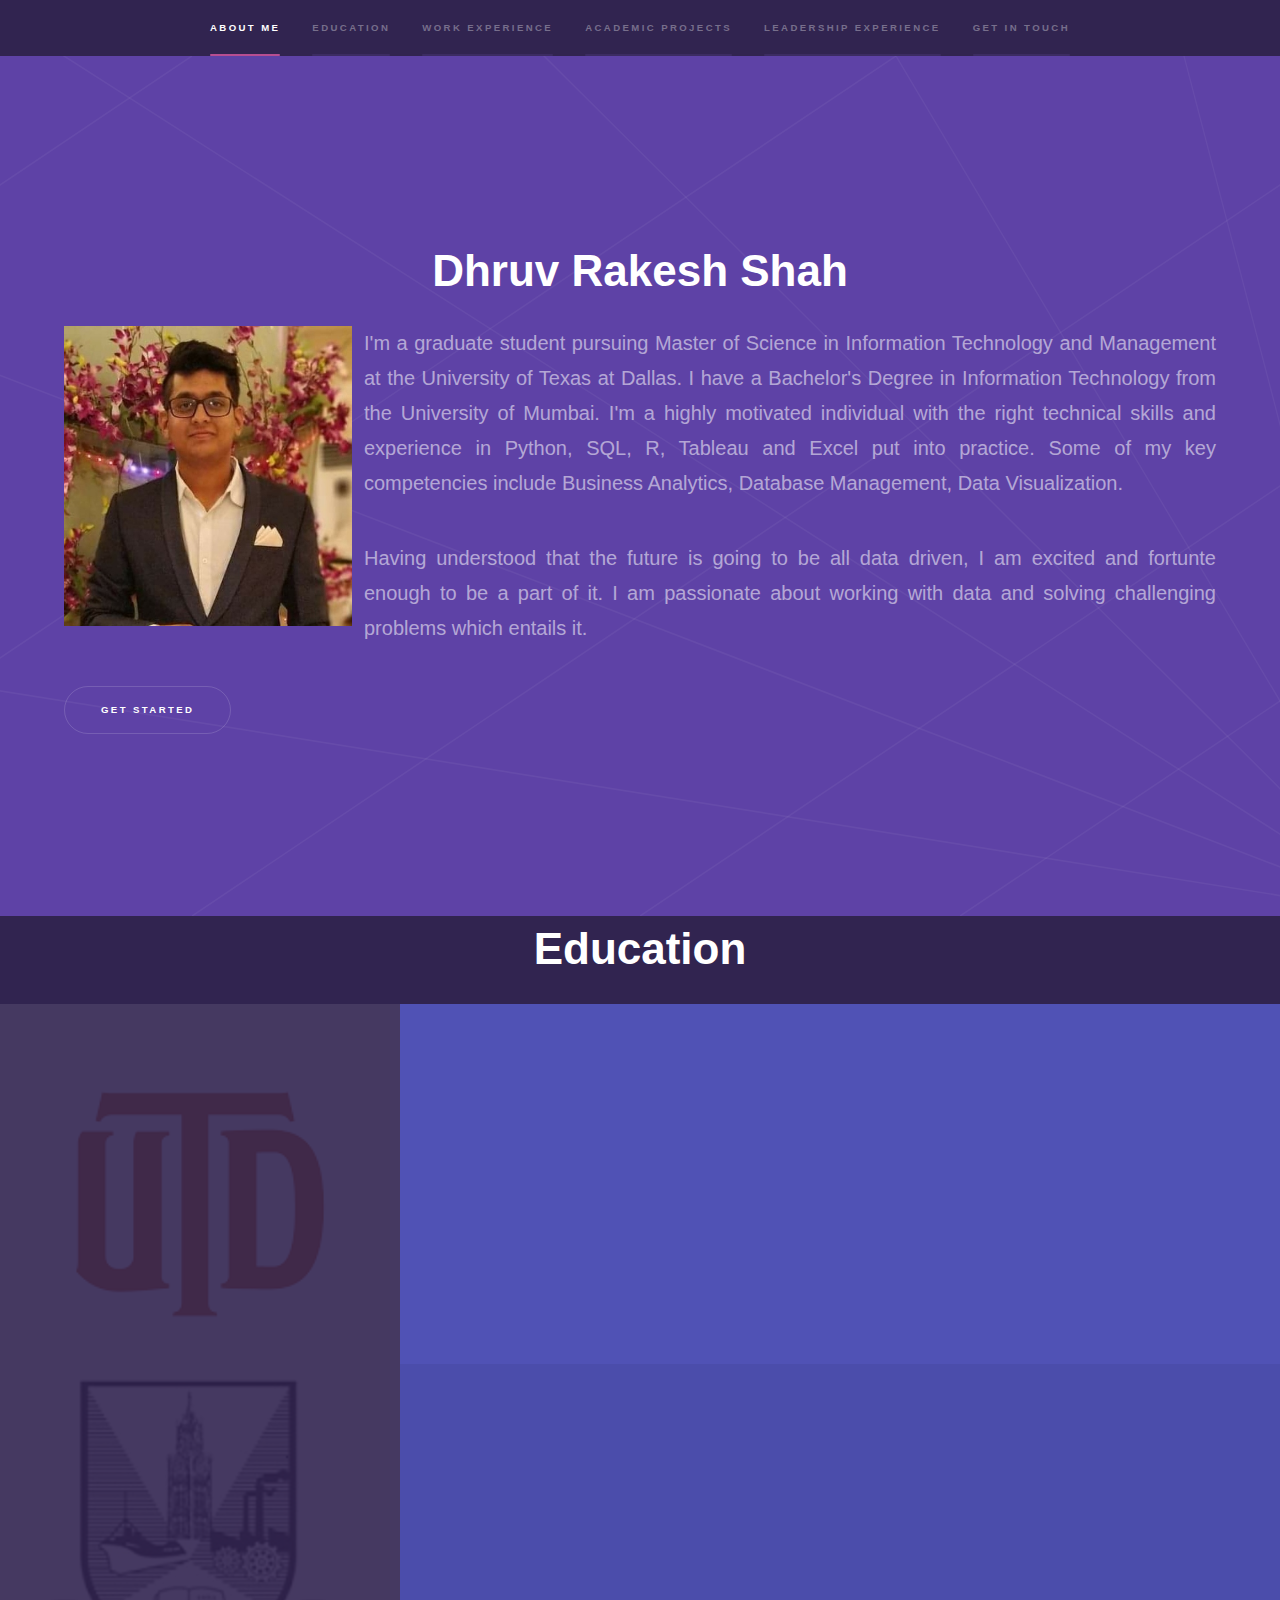
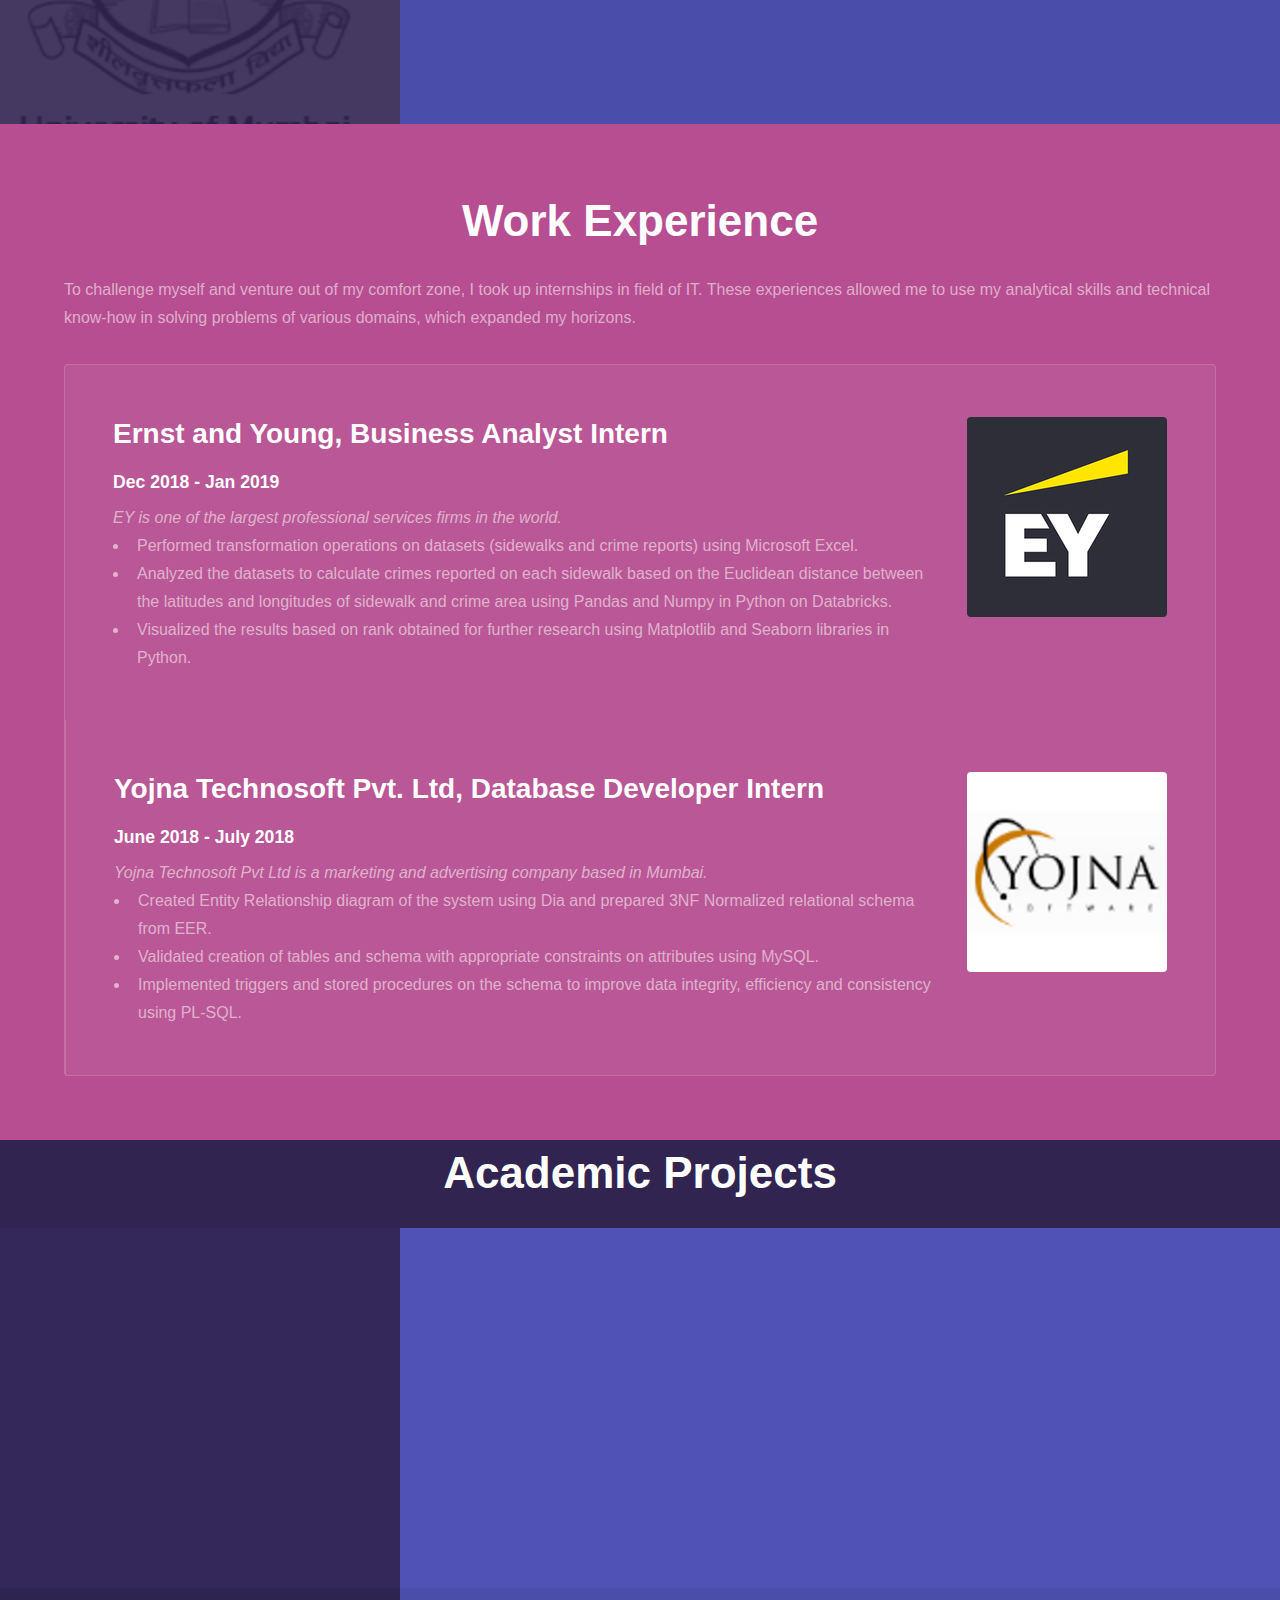
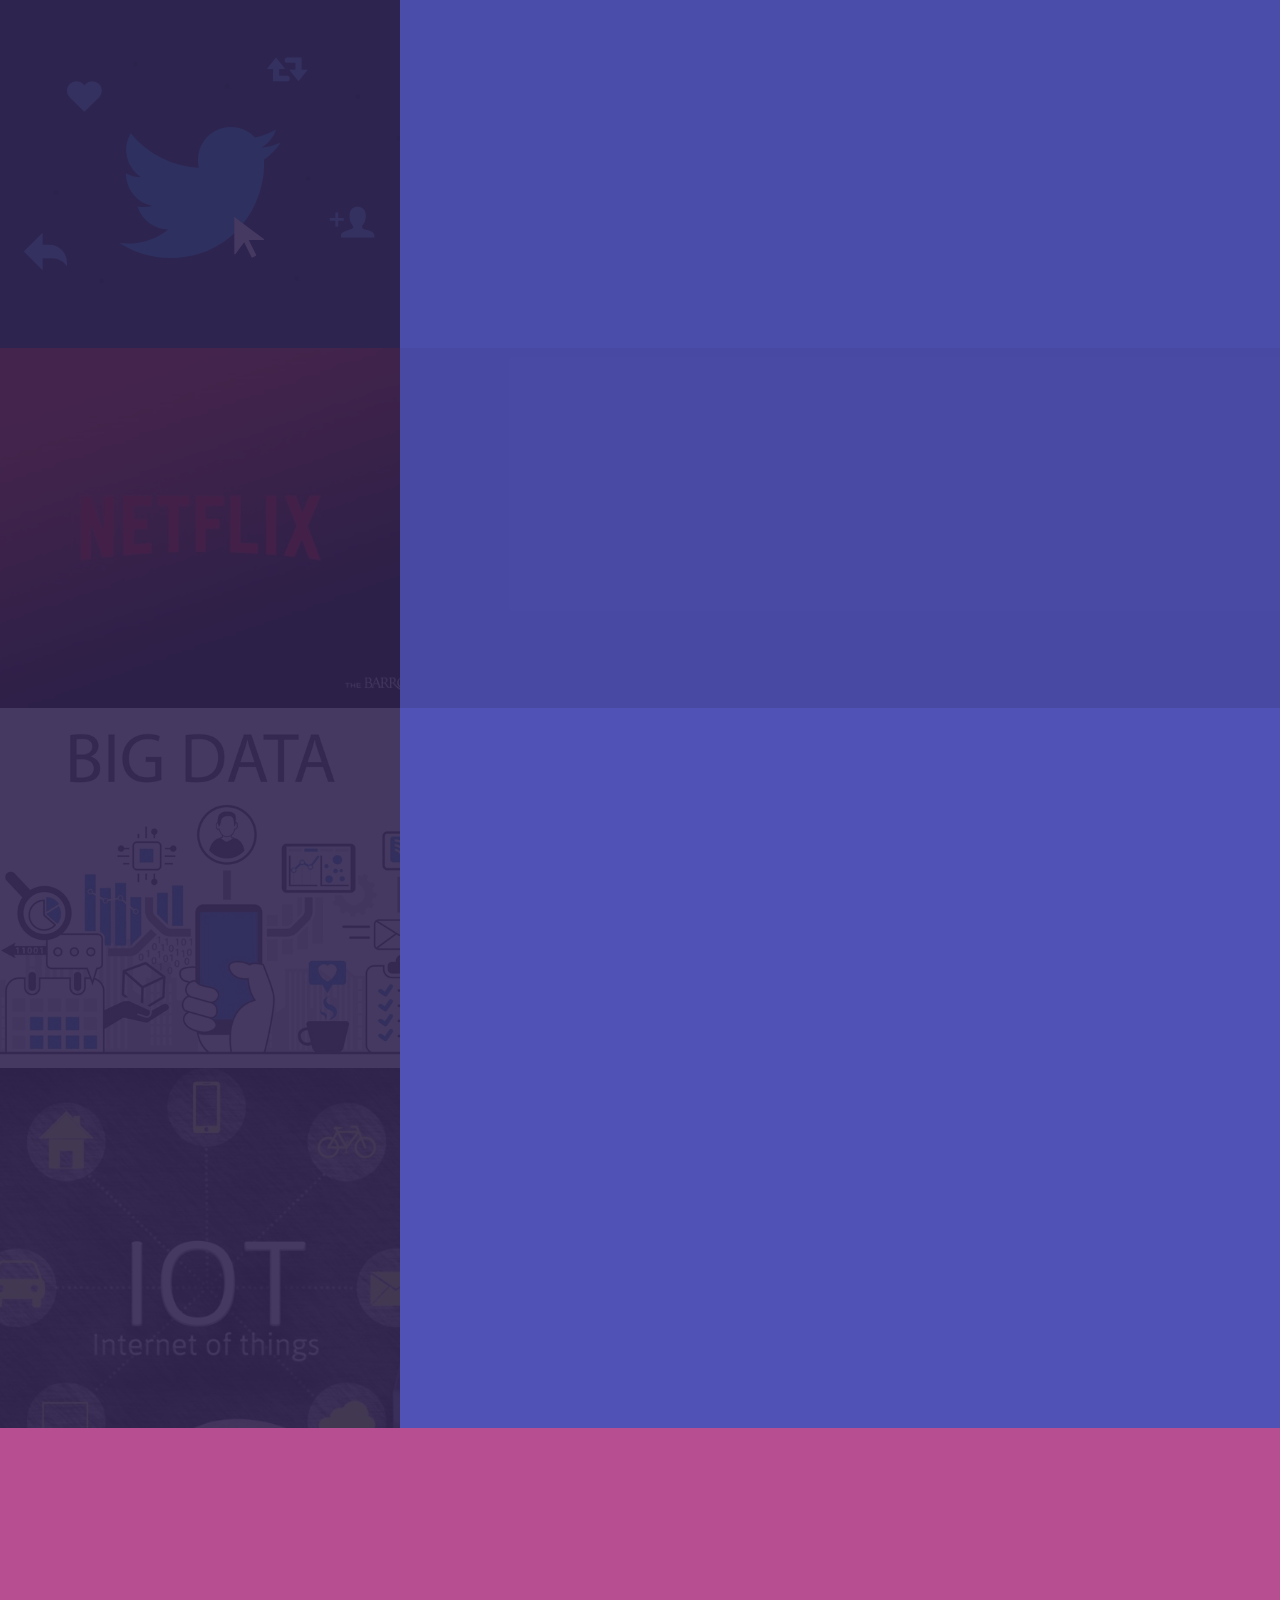
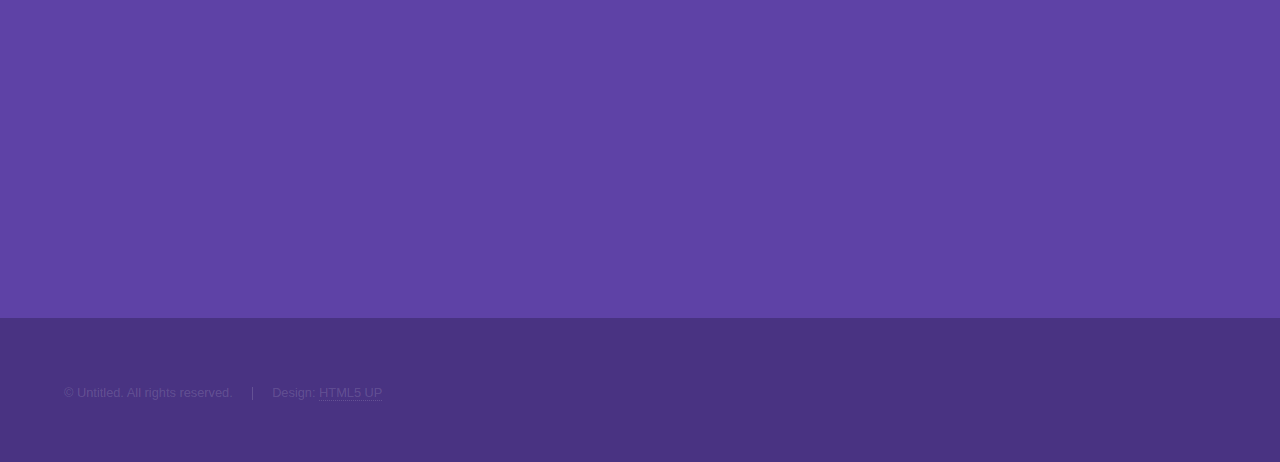
==== commit ab2211a0: "Update index.html" ====
--- a/index.html
+++ b/index.html
@@ -59,7 +59,7 @@
 								<div class="inner">
 									<h2>University of Texas at Dallas</h2>
 									<h3>Master of Science in Information Technology and Management</br>2019 - Present</h3>
-									<p>CGPA: 3.6/4</p>
+									<p>CGPA: 3.61/4</p>
 									<ul class="actions">
 										<li><a href="UTD.html" class="button">Learn more</a></li>
 									</ul>
@@ -120,7 +120,20 @@
 				</section>
 					<section class="wrapper style2 spotlights">
 						<section>
-							<a href="LDA.html" class="image"><img src="images/twitter-stats.svg" data-position="center center"/></a>
+							<a href="AWC.html" class="image"><img src="images/AWC1.png" data-position="center center"/></a>
+							<div class="content">
+								<div class="inner">
+									<h2>Business Intelligence for Adventure Works Cycles</h2>
+									<h3>May 2020</h3>
+									<p>A Power BI project which imports flat files, analyzes the data and narrates a creative story through interactive dashboards.</p>
+									<ul class="actions">
+										<li><a href="AWC.html" class="button">Learn more</a></li>
+									</ul>
+								</div>
+							</div>
+						</section>
+						<section>
+							<a href="SA.html" class="image"><img src="images/twitter-stats.svg" data-position="center center"/></a>
 							<div class="content">
 								<div class="inner">
 									<h2>Sentiment Analysis using Apache Kafka</h2>
@@ -133,7 +146,7 @@
 							</div>
 						</section>
 						<section>
-							<a href="ARIMA.html" class="image"><img src="images/netflix.jpg" data-position="center center"/></a>
+							<a href="DV.html" class="image"><img src="images/netflix.jpg" data-position="center center"/></a>
 							<div class="content">
 								<div class="inner">
 									<h2>Data Vizualization of Netflix Content</h2>
@@ -146,7 +159,7 @@
 							</div>
 						</section>
 						<section>
-							<a href="ISL.html" class="image"><img src="images/bigdata.jpeg" data-position="center center"/></a>
+							<a href="BD.html" class="image"><img src="images/bigdata.jpeg" data-position="center center"/></a>
 							<div class="content">
 								<div class="inner">
 									<h2>Big Data Analyzing</h2>
@@ -159,7 +172,7 @@
 							</div>
 						</section>
 						<section>
-							<a href="Stockopedia.html" class="image"><span class="image fit"><img src="images/iot.jpg" alt="" data-position="top right" /></span></a>
+							<a href="IOT.html" class="image"><span class="image fit"><img src="images/iot.jpg" alt="" data-position="top right" /></span></a>
 							<div class="content">
 								<div class="inner">
 									<h2>IoT Based on Soil Testing</h2>
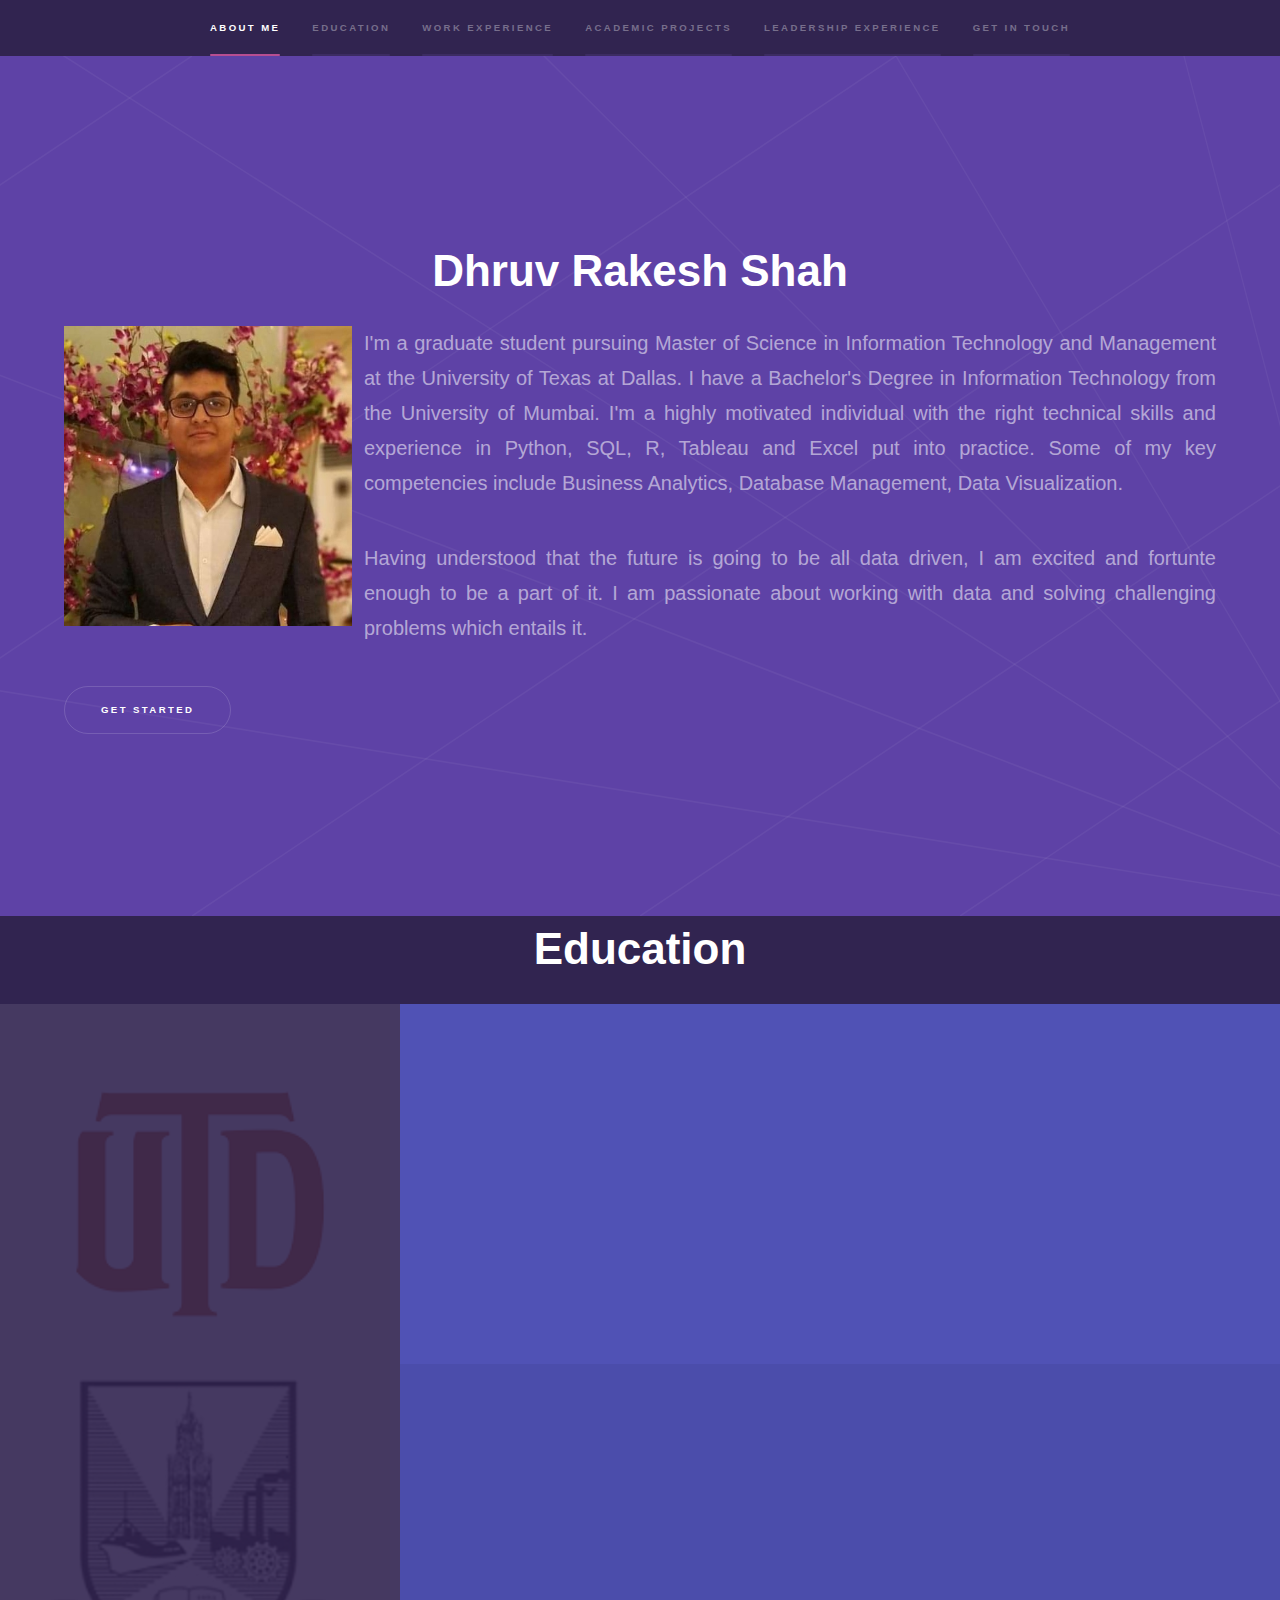
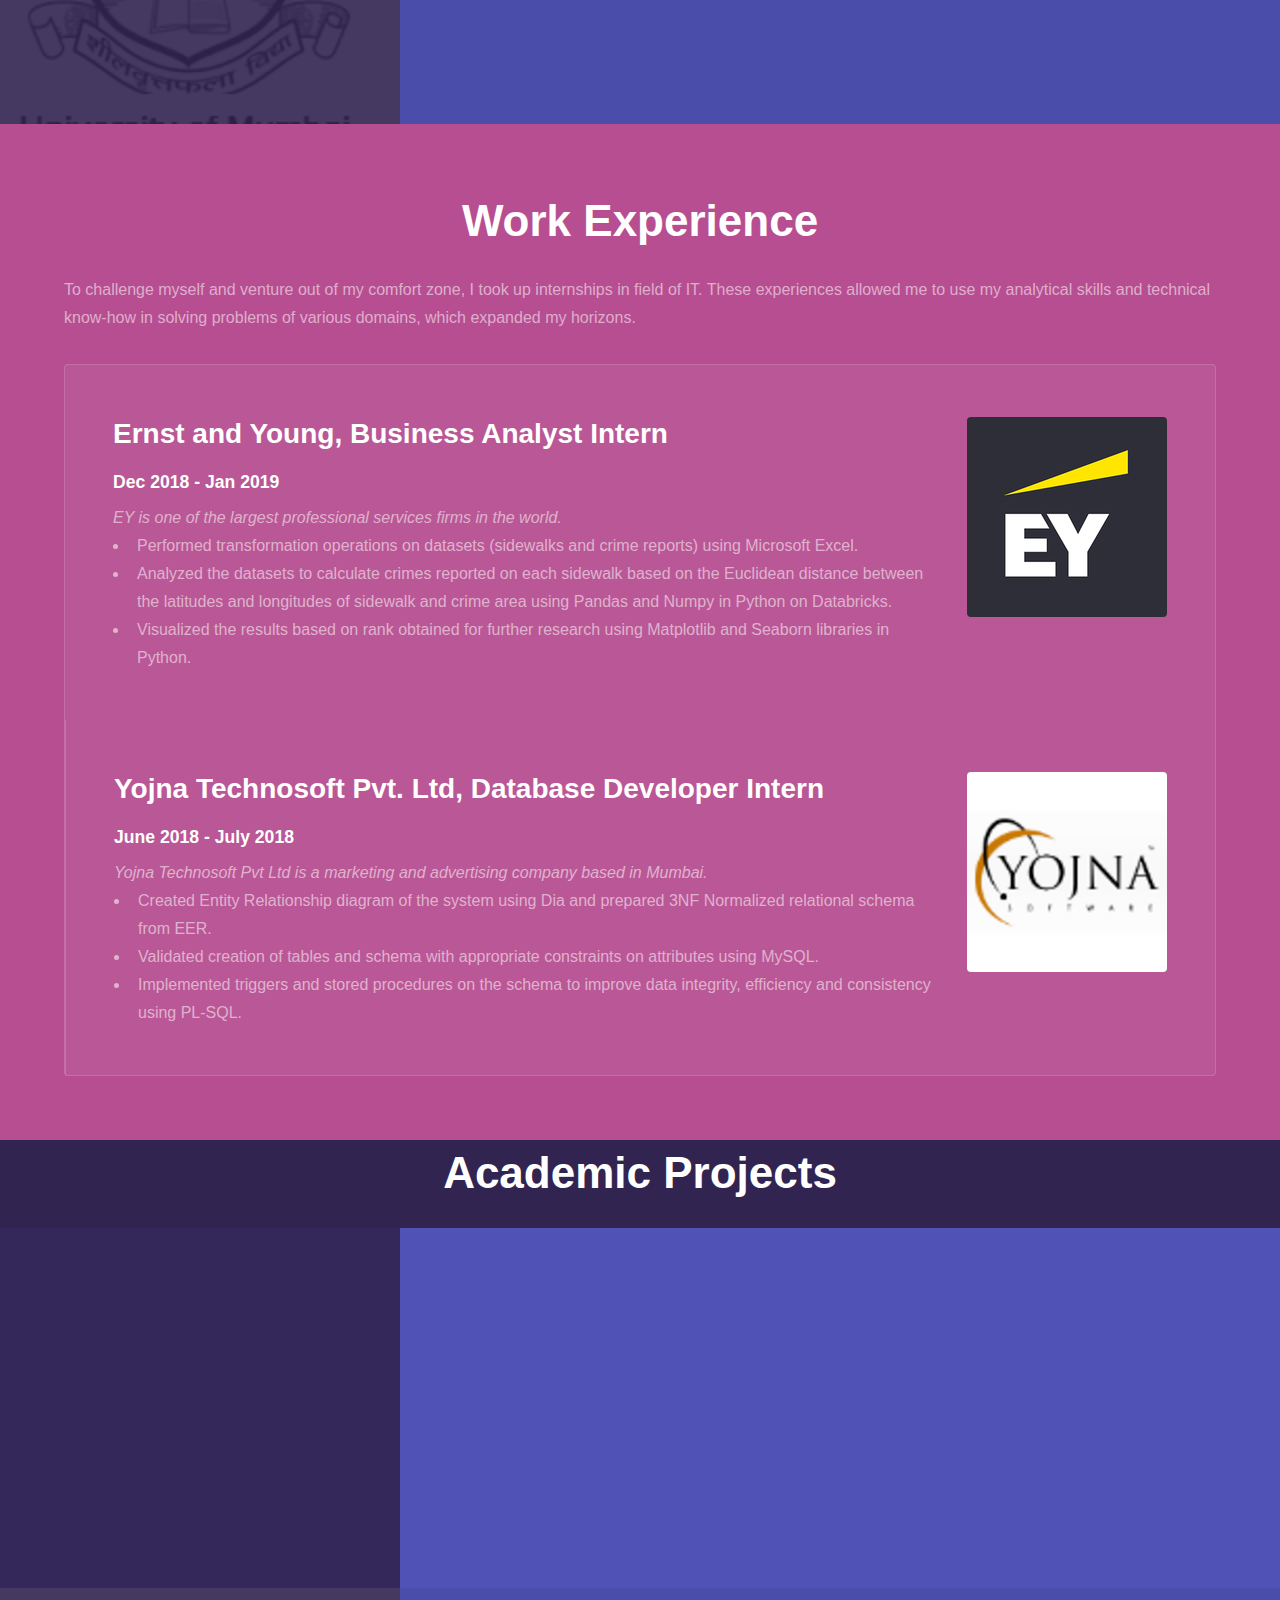
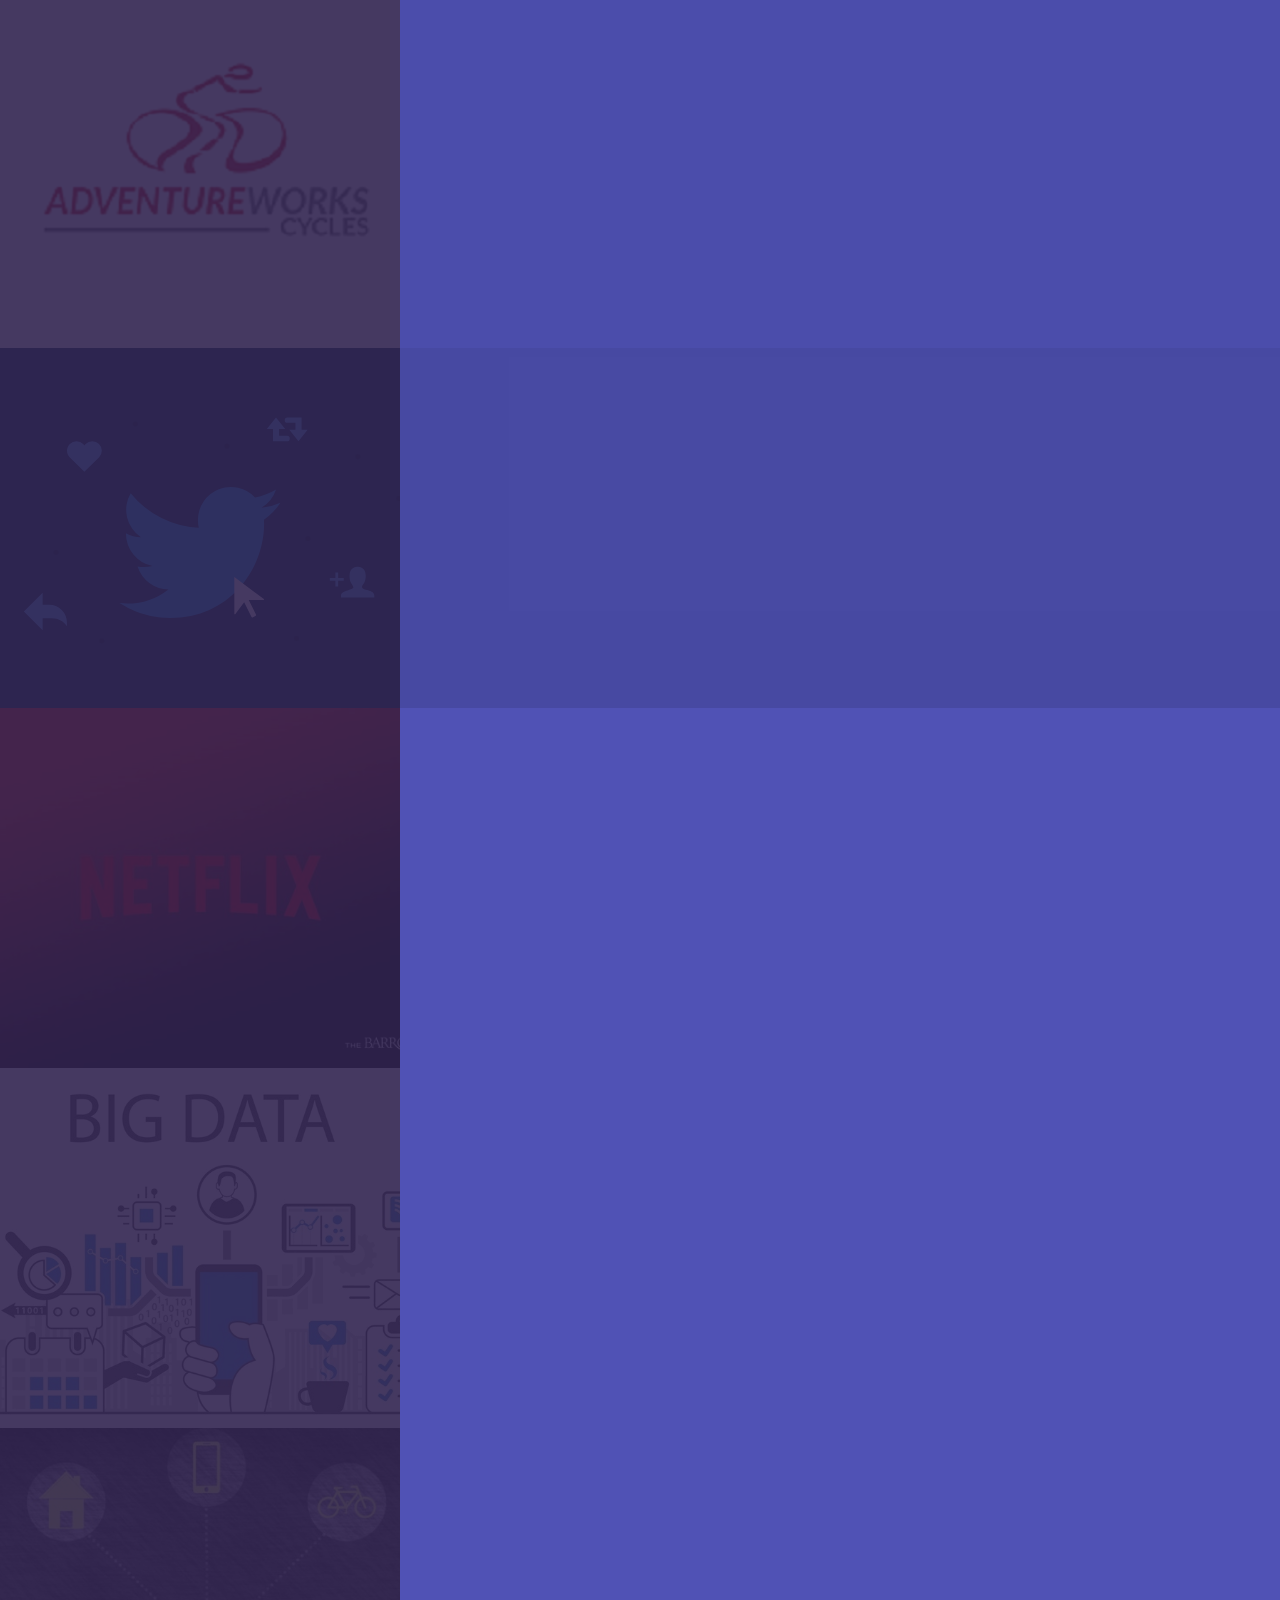
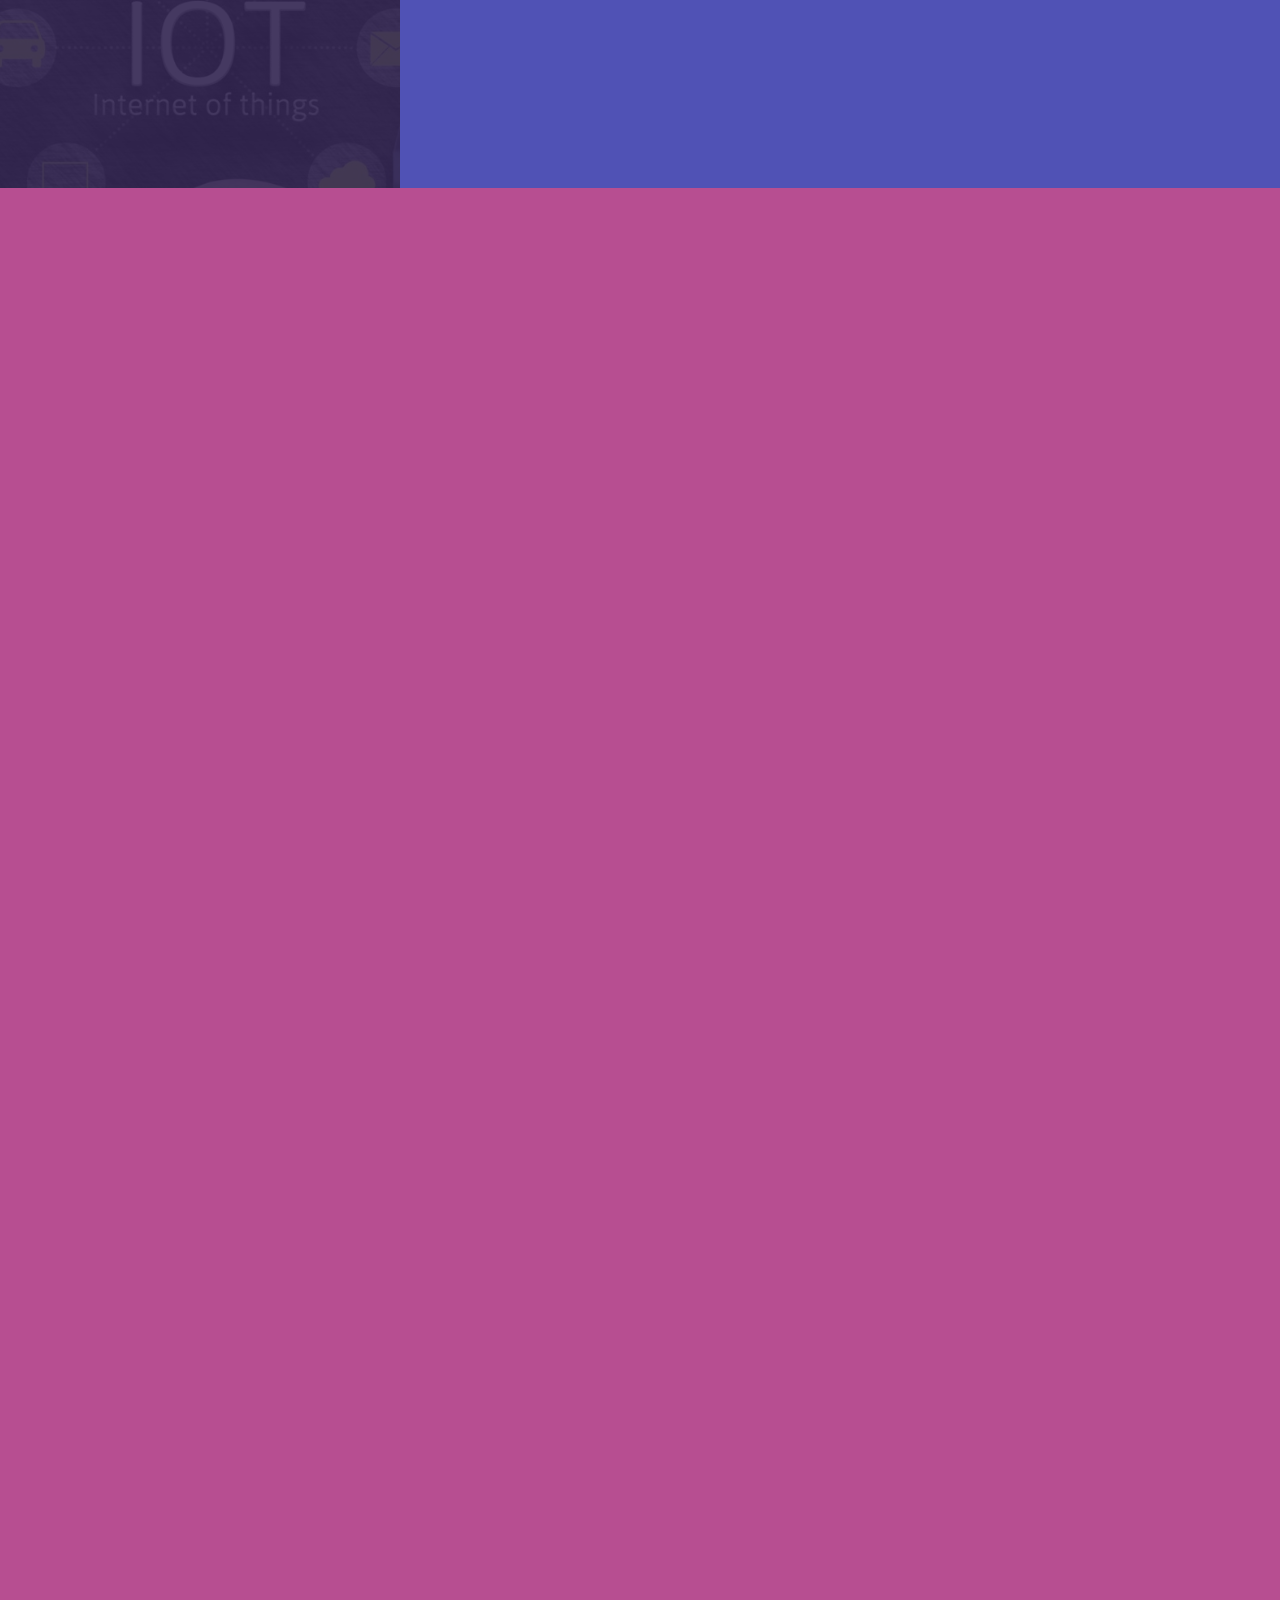
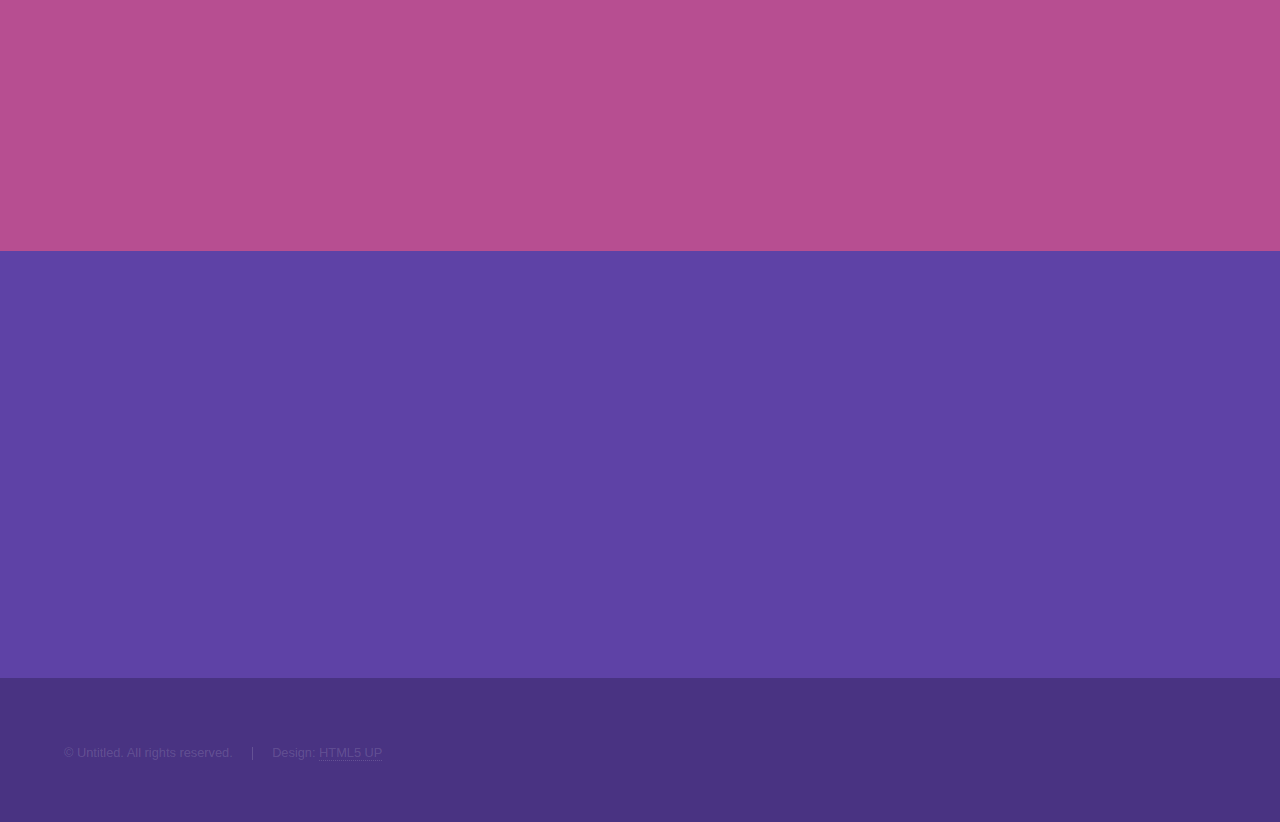
==== commit ea46f6c3: "Update index.html" ====
--- a/index.html
+++ b/index.html
@@ -120,6 +120,19 @@
 				</section>
 					<section class="wrapper style2 spotlights">
 						<section>
+							<a href="PD.html" class="image"><img src="images/PD.jpeg" data-position="center center"/></a>
+							<div class="content">
+								<div class="inner">
+									<h2>Parkinson's Disease Detection Using XGBoost</h2>
+									<h3>May 2020</h3>
+									<p>A mini project where machine learning algorithm called XGBoost Classifier is used to detect the presence of this disease in a person based on the individual traits.</p>
+									<ul class="actions">
+										<li><a href="PD.html" class="button">Learn more</a></li>
+									</ul>
+								</div>
+							</div>
+						</section>
+						<section>
 							<a href="AWC.html" class="image"><img src="images/AWC1.png" data-position="center center"/></a>
 							<div class="content">
 								<div class="inner">
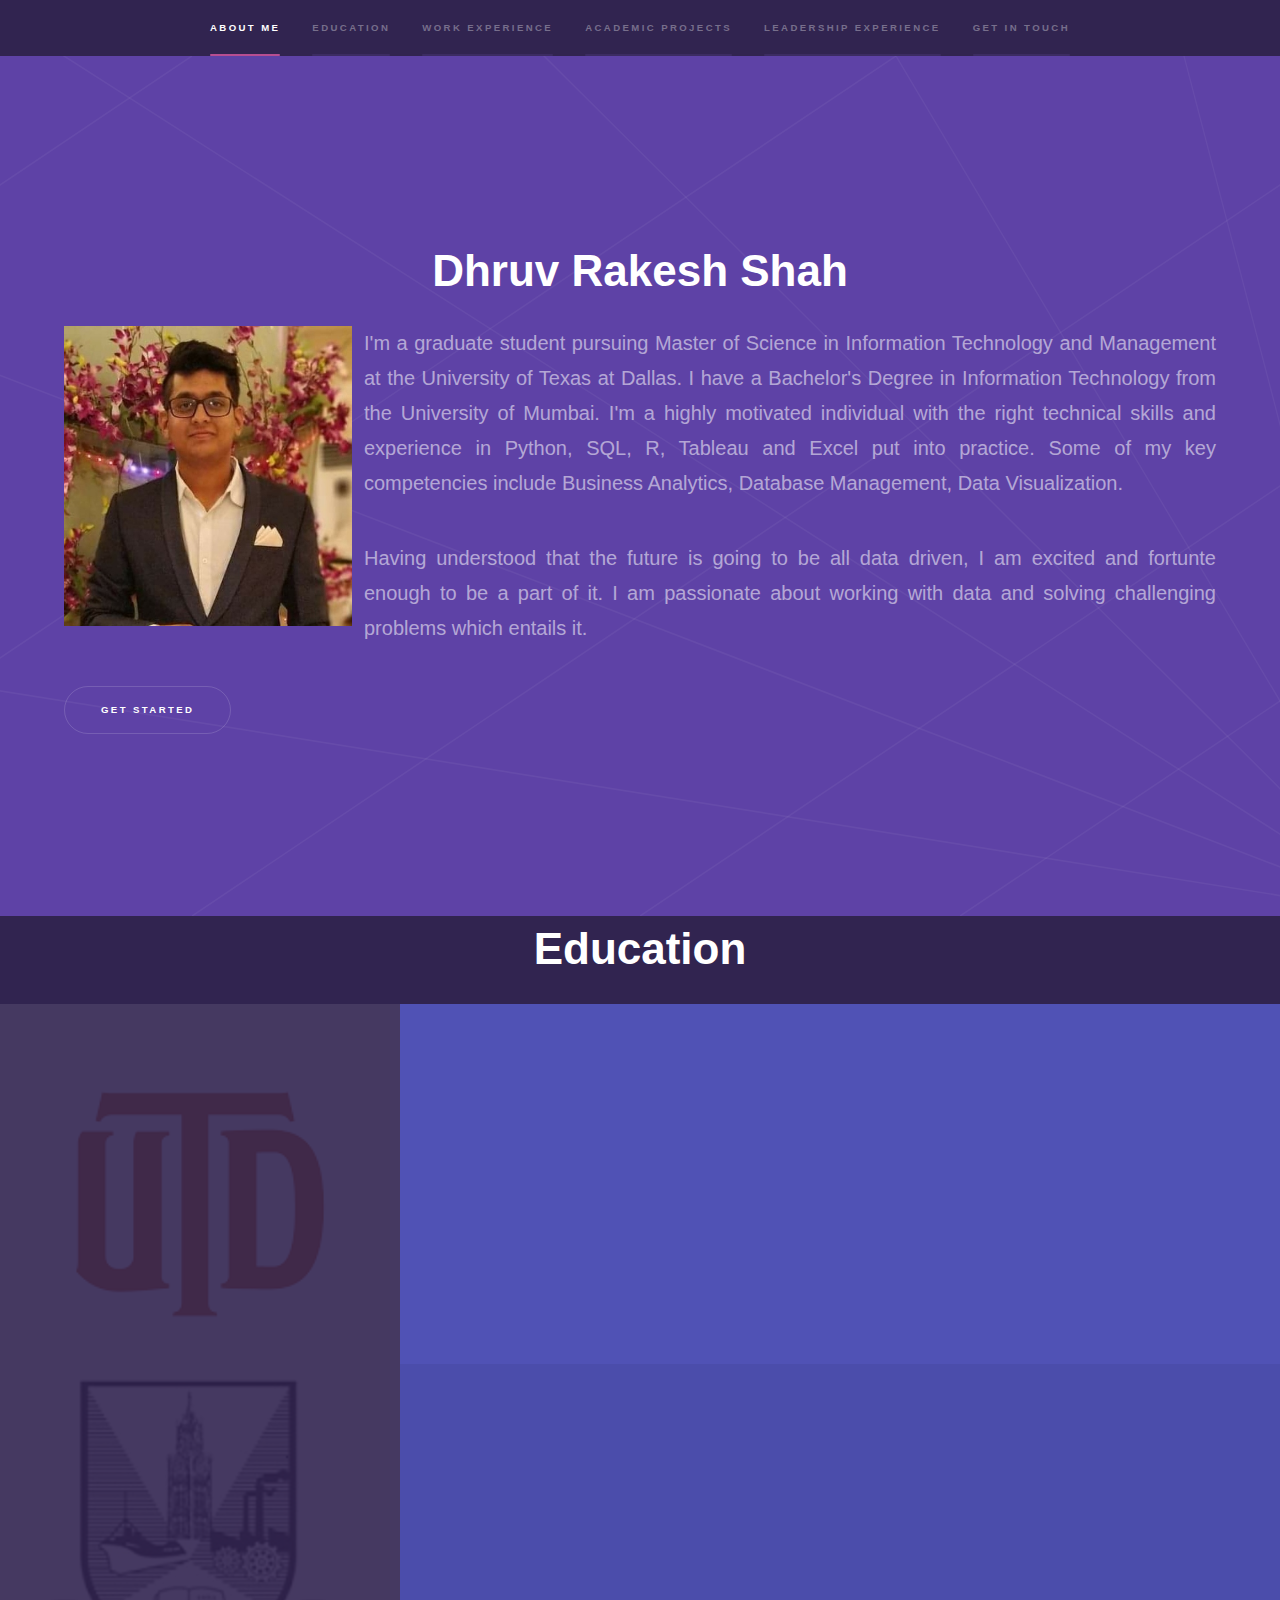
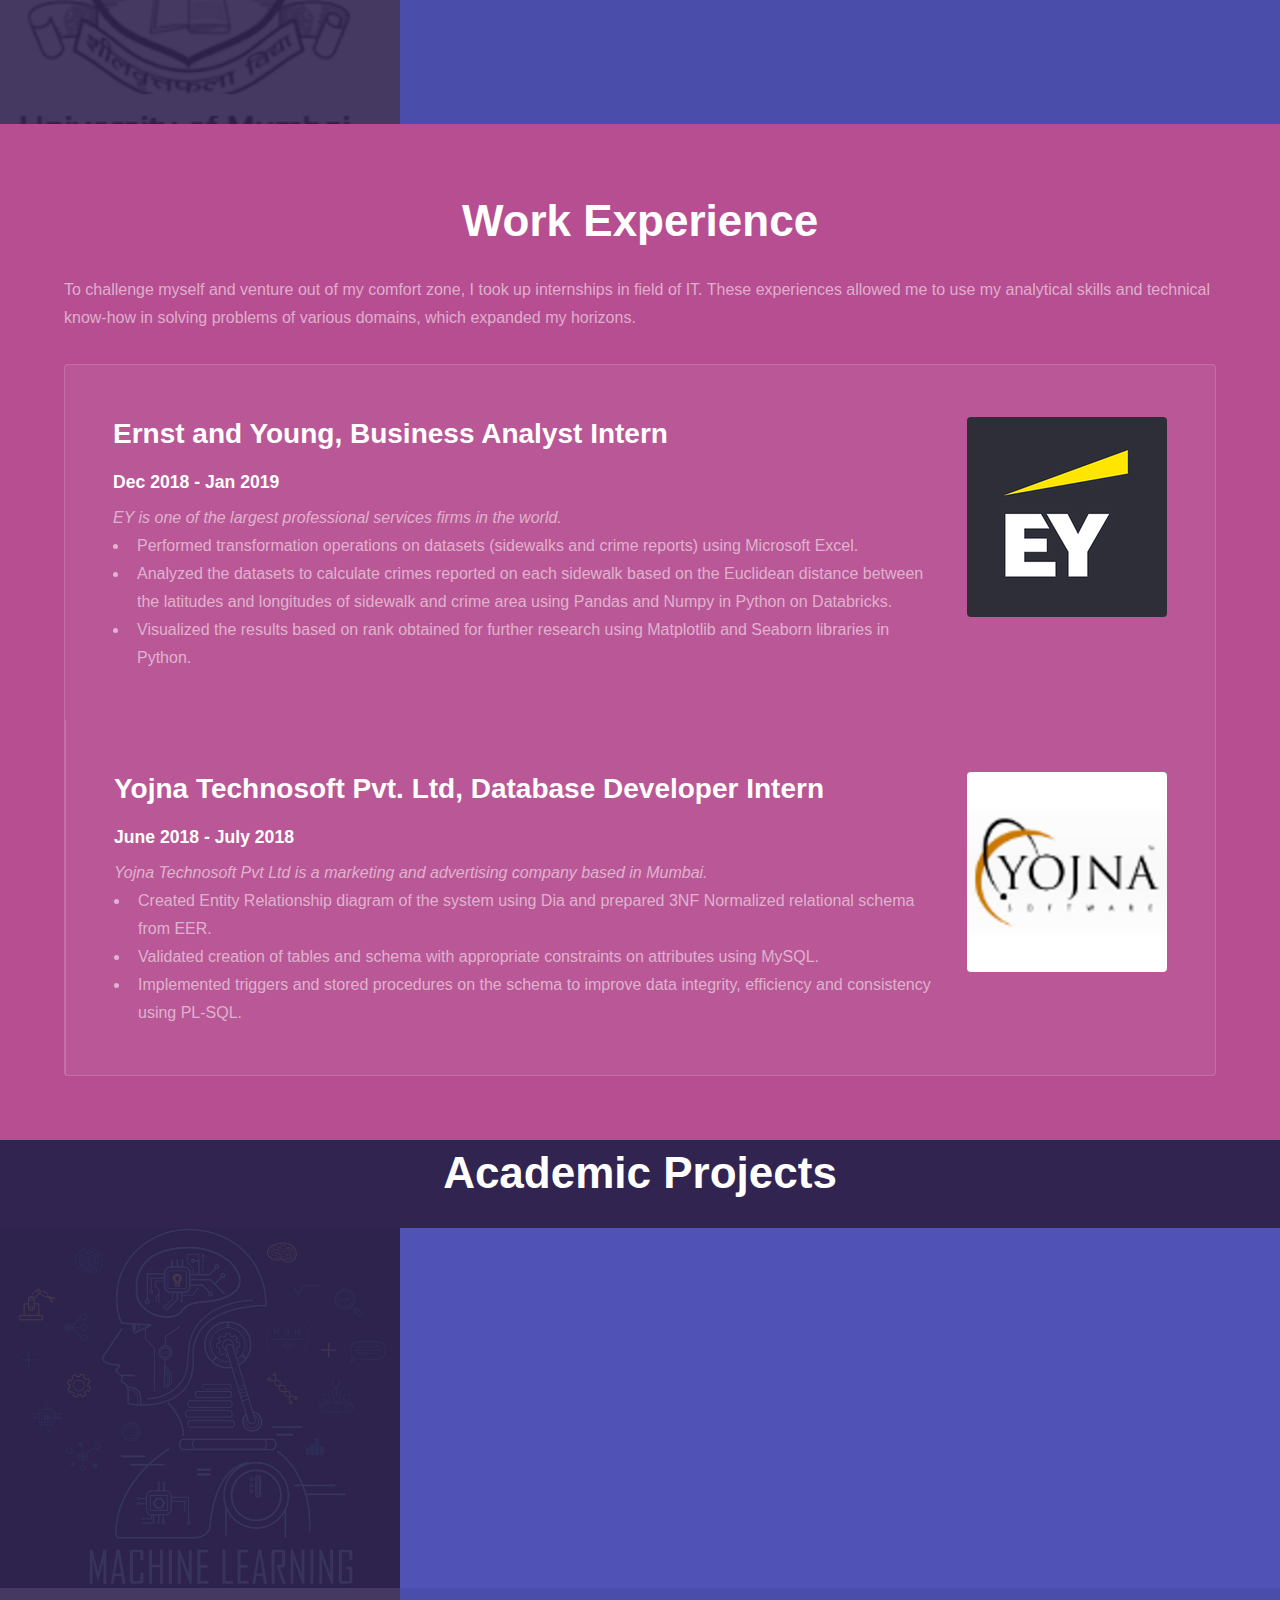
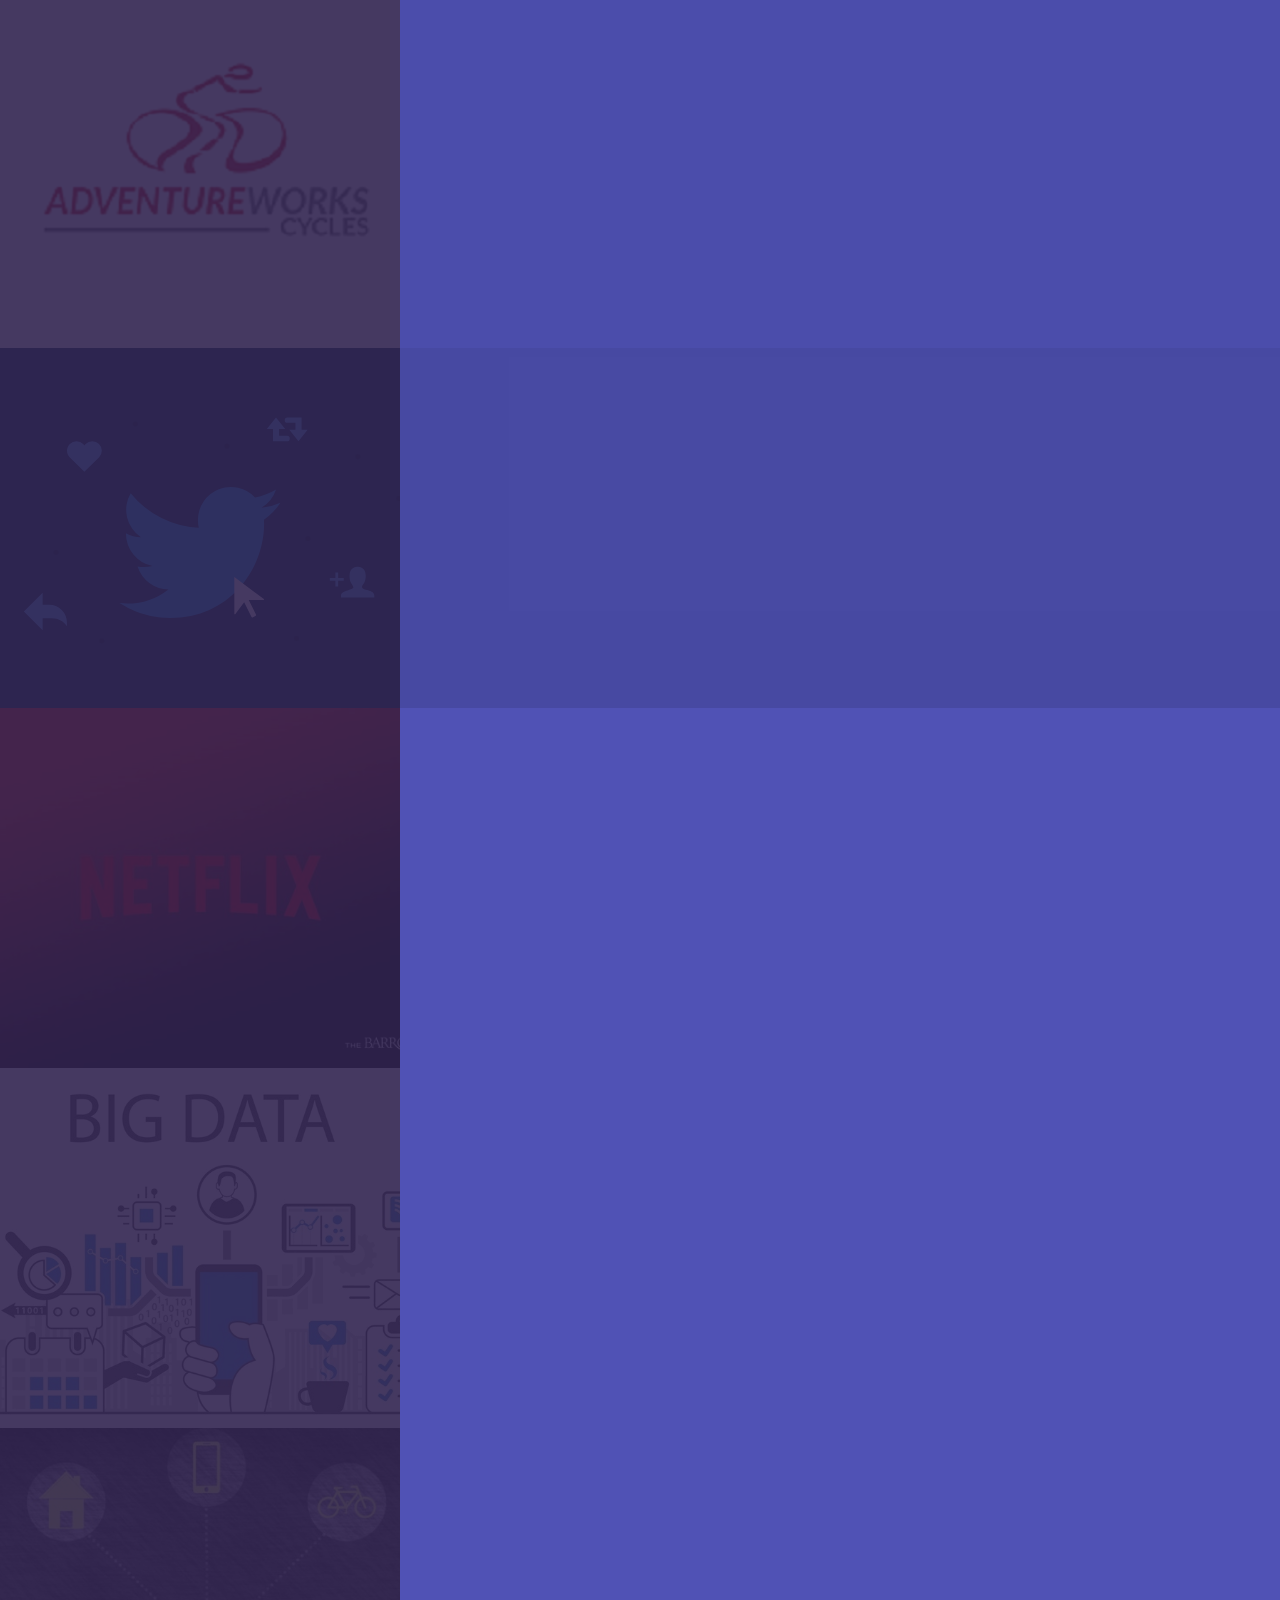
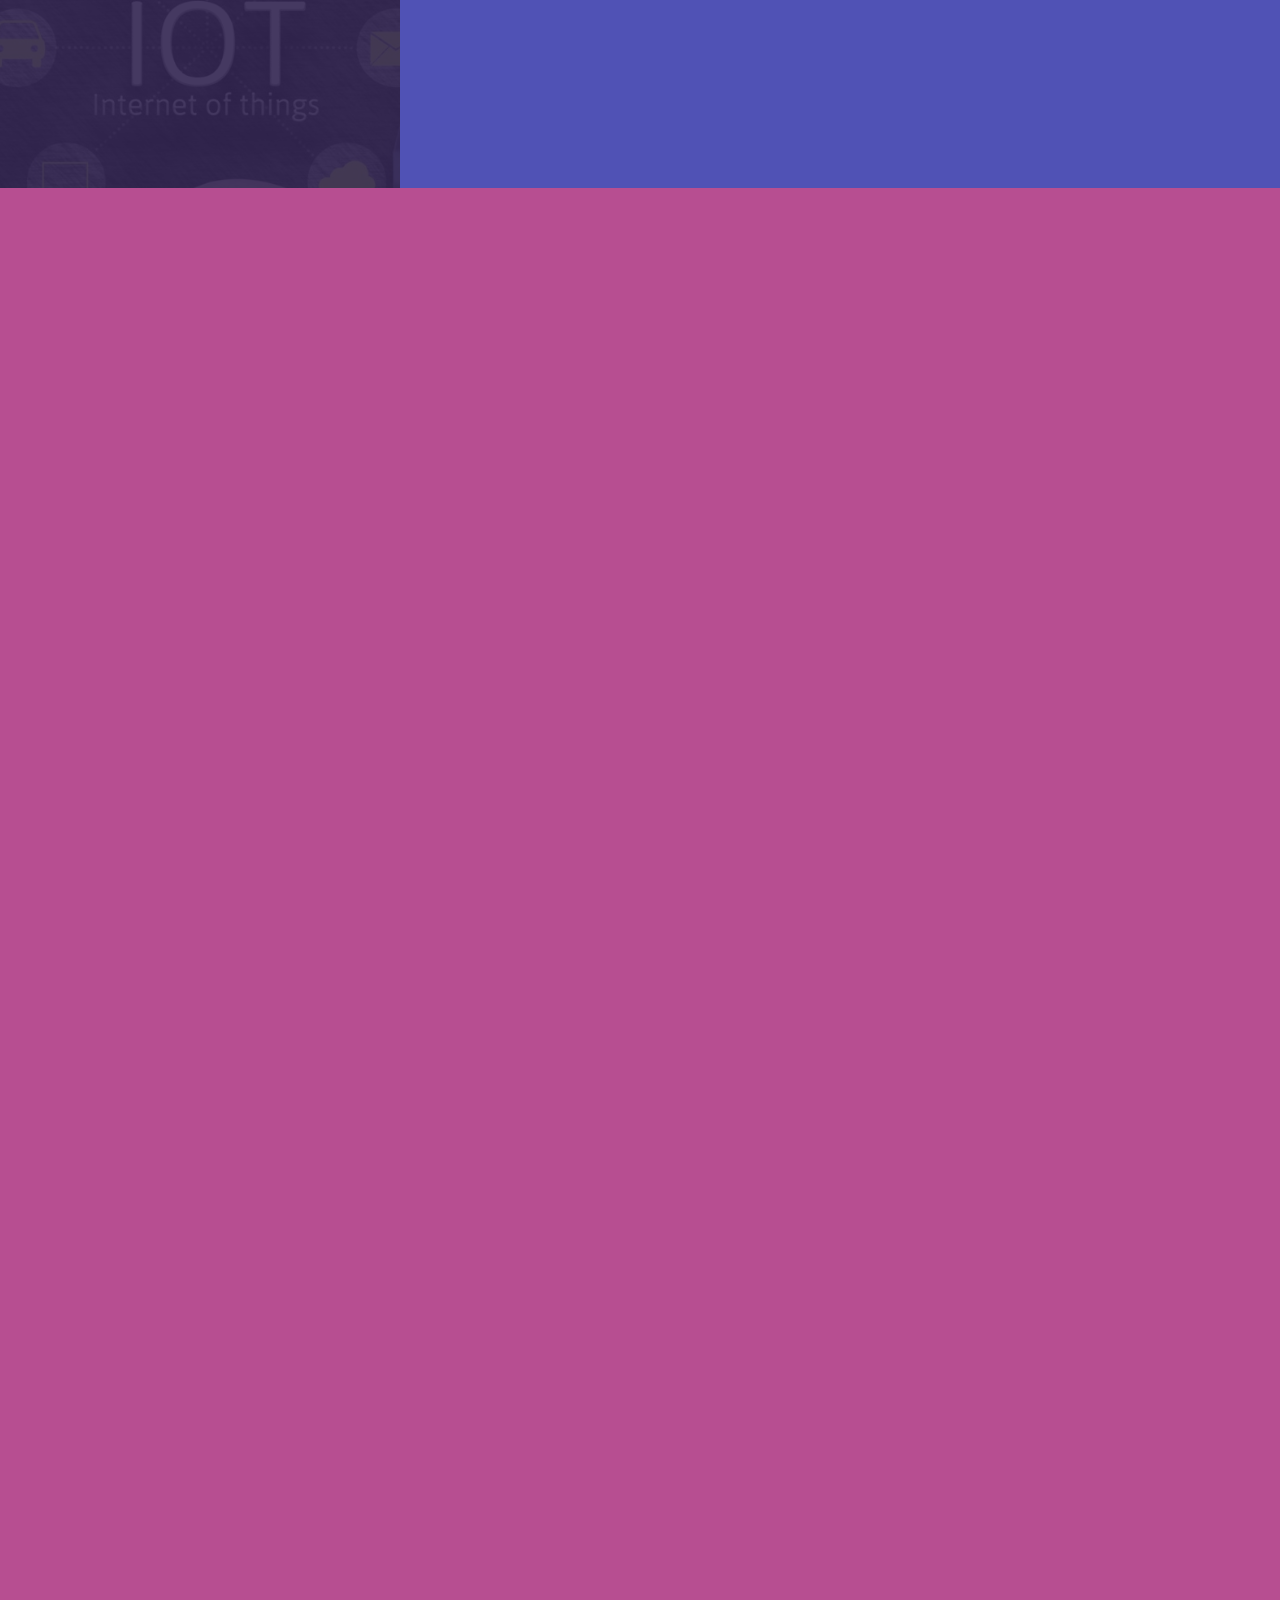
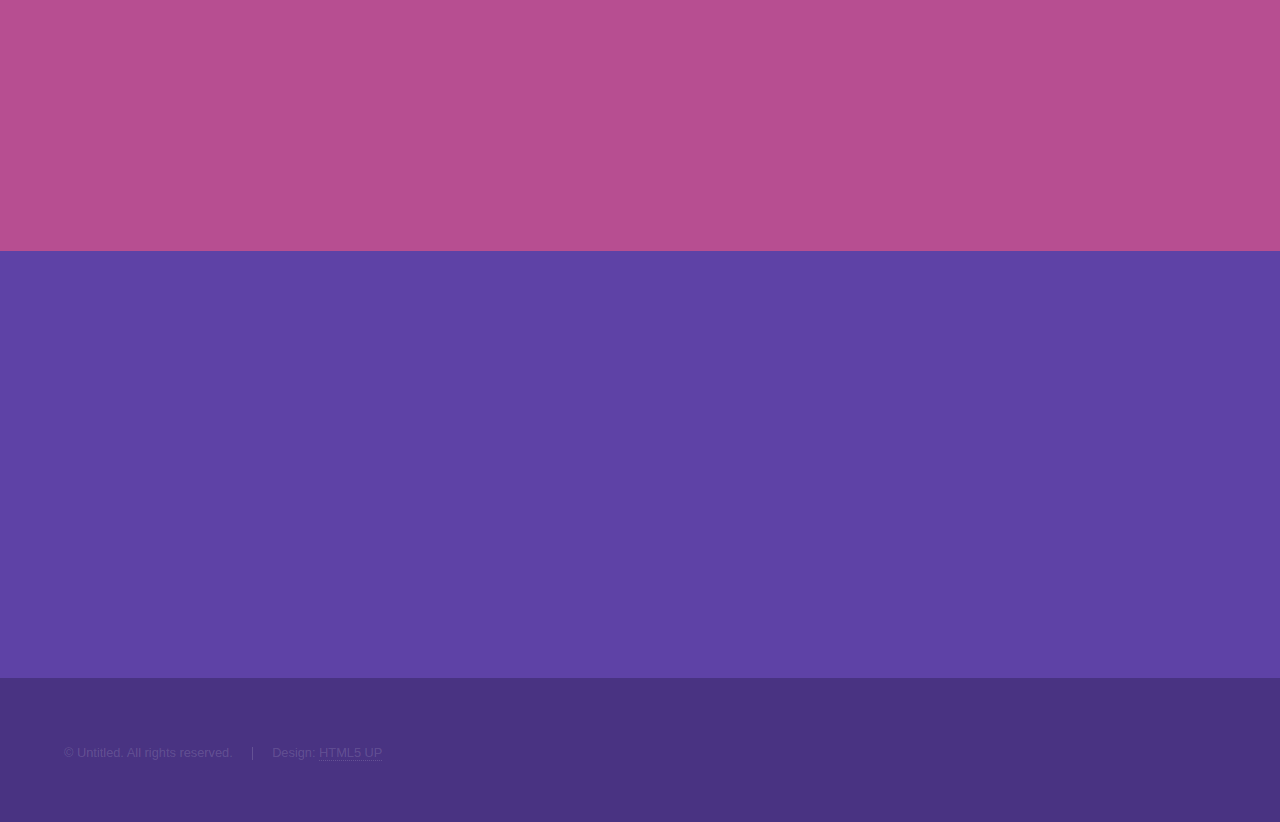
==== commit 97d6fa1f: "Update index.html" ====
--- a/index.html
+++ b/index.html
@@ -206,21 +206,21 @@
 							<p>To contribute to the broader student community, I participate in various student organizations and clubs which in turn enhances my leadershhip, team-building and communication skills.</p>
 							<div class="features">
 								<section>
+									<span class="img"><img src="images/research.jpg" width="200" /></span>
+									<h2>General Secretary, The Research Club</h2>
+									<h3>June 2020 - Present</h3>
+									<ul>
+										<li>Organized workshops and seminars.</li>	
+										<li>Handled logistics of the events taking place.</li>
+									</ul>
+								</section>
+								<section>
 									<span class="img"><img src="images/envision.png"/></span>
 									<h2>Treasurer, Envision</h2>
 									<h3>May 2020 - Present</h3>
 									<ul>
 										<li>Organized workshops, seminars and bootcamps on visualizations tools like Power BI, Tableau and Excel.</li>	
 										<li>Managed fiscal reports, sponsorship work and operational funds.</li>
-									</ul>
-								</section>
-								<section>
-									<span class="img"><img src="images/research.jpg" width="200" /></span>
-									<h2>Logistics Officer, The Research Club</h2>
-									<h3>Oct 2019 - Present</h3>
-									<ul>
-										<li>Organized workshops and seminars.</li>	
-										<li>Handled mainly logistics of the event.</li>
 									</ul>
 								</section>
 								<section>
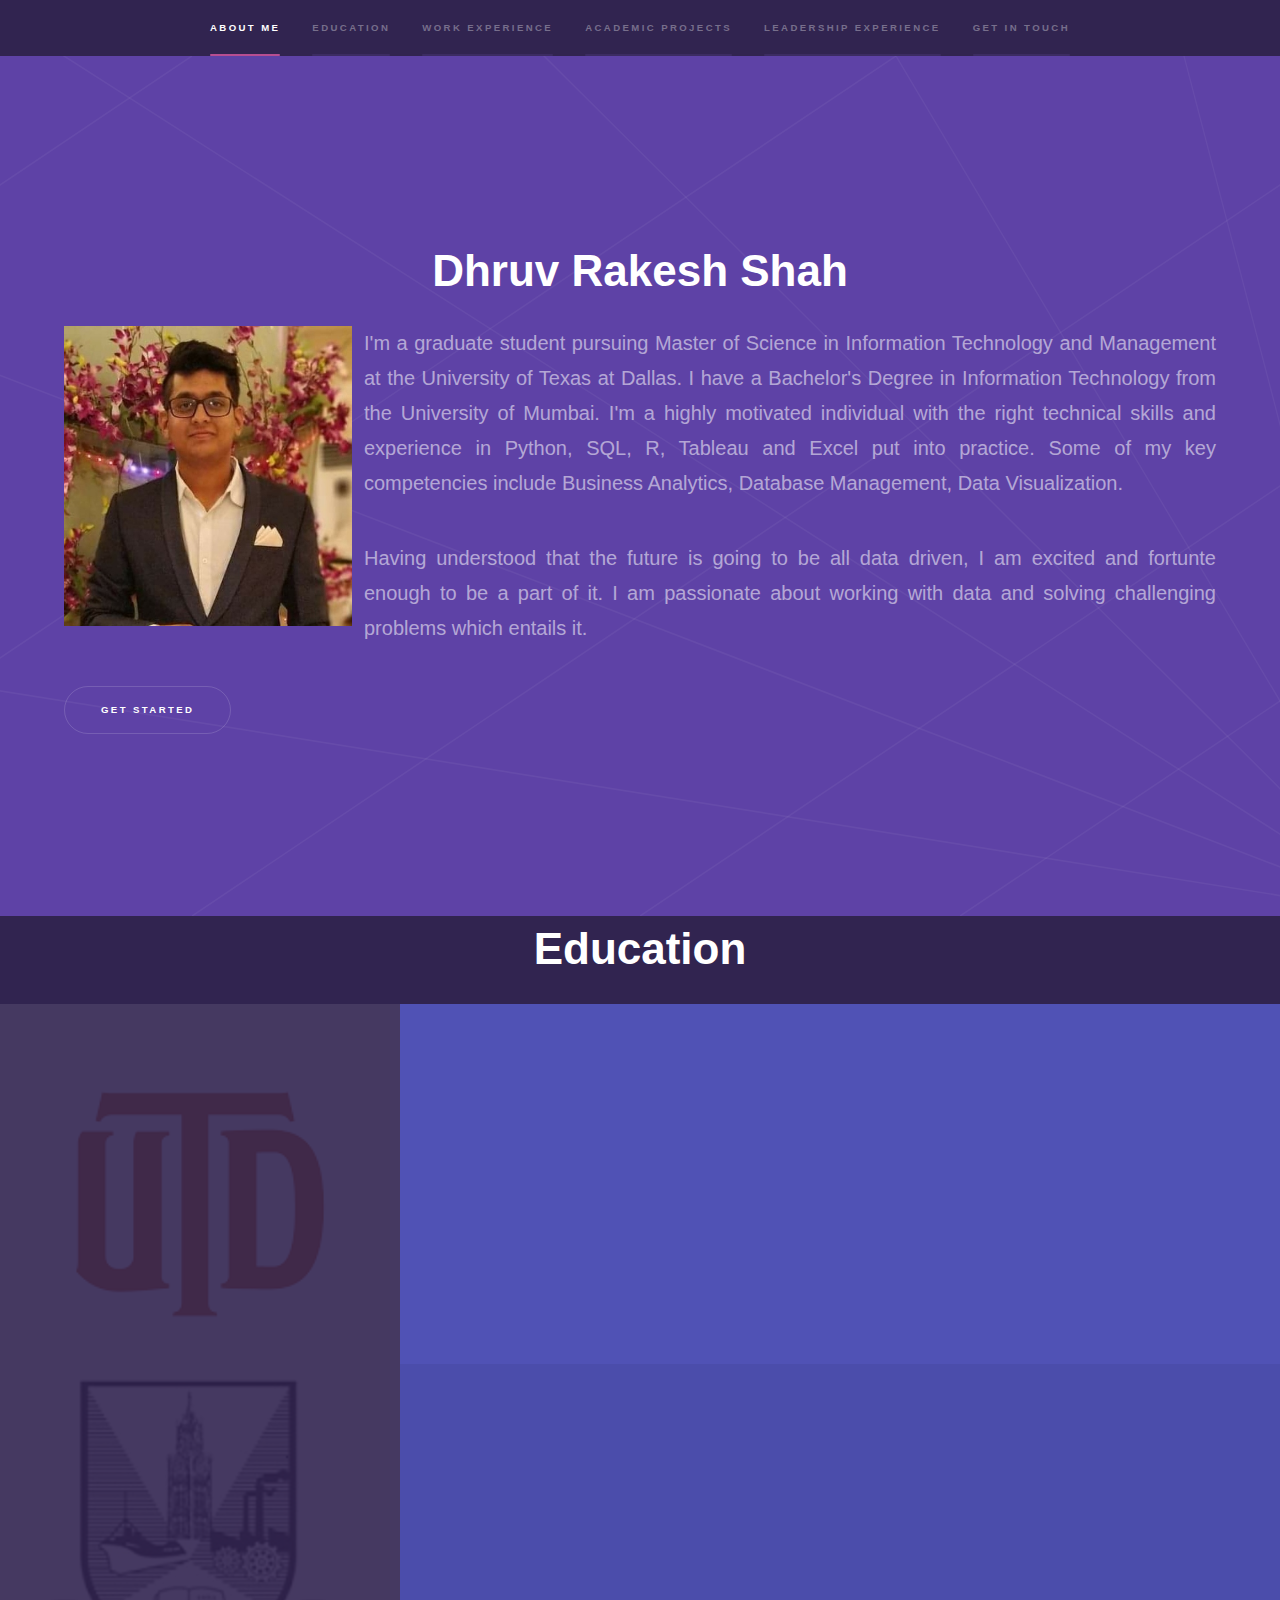
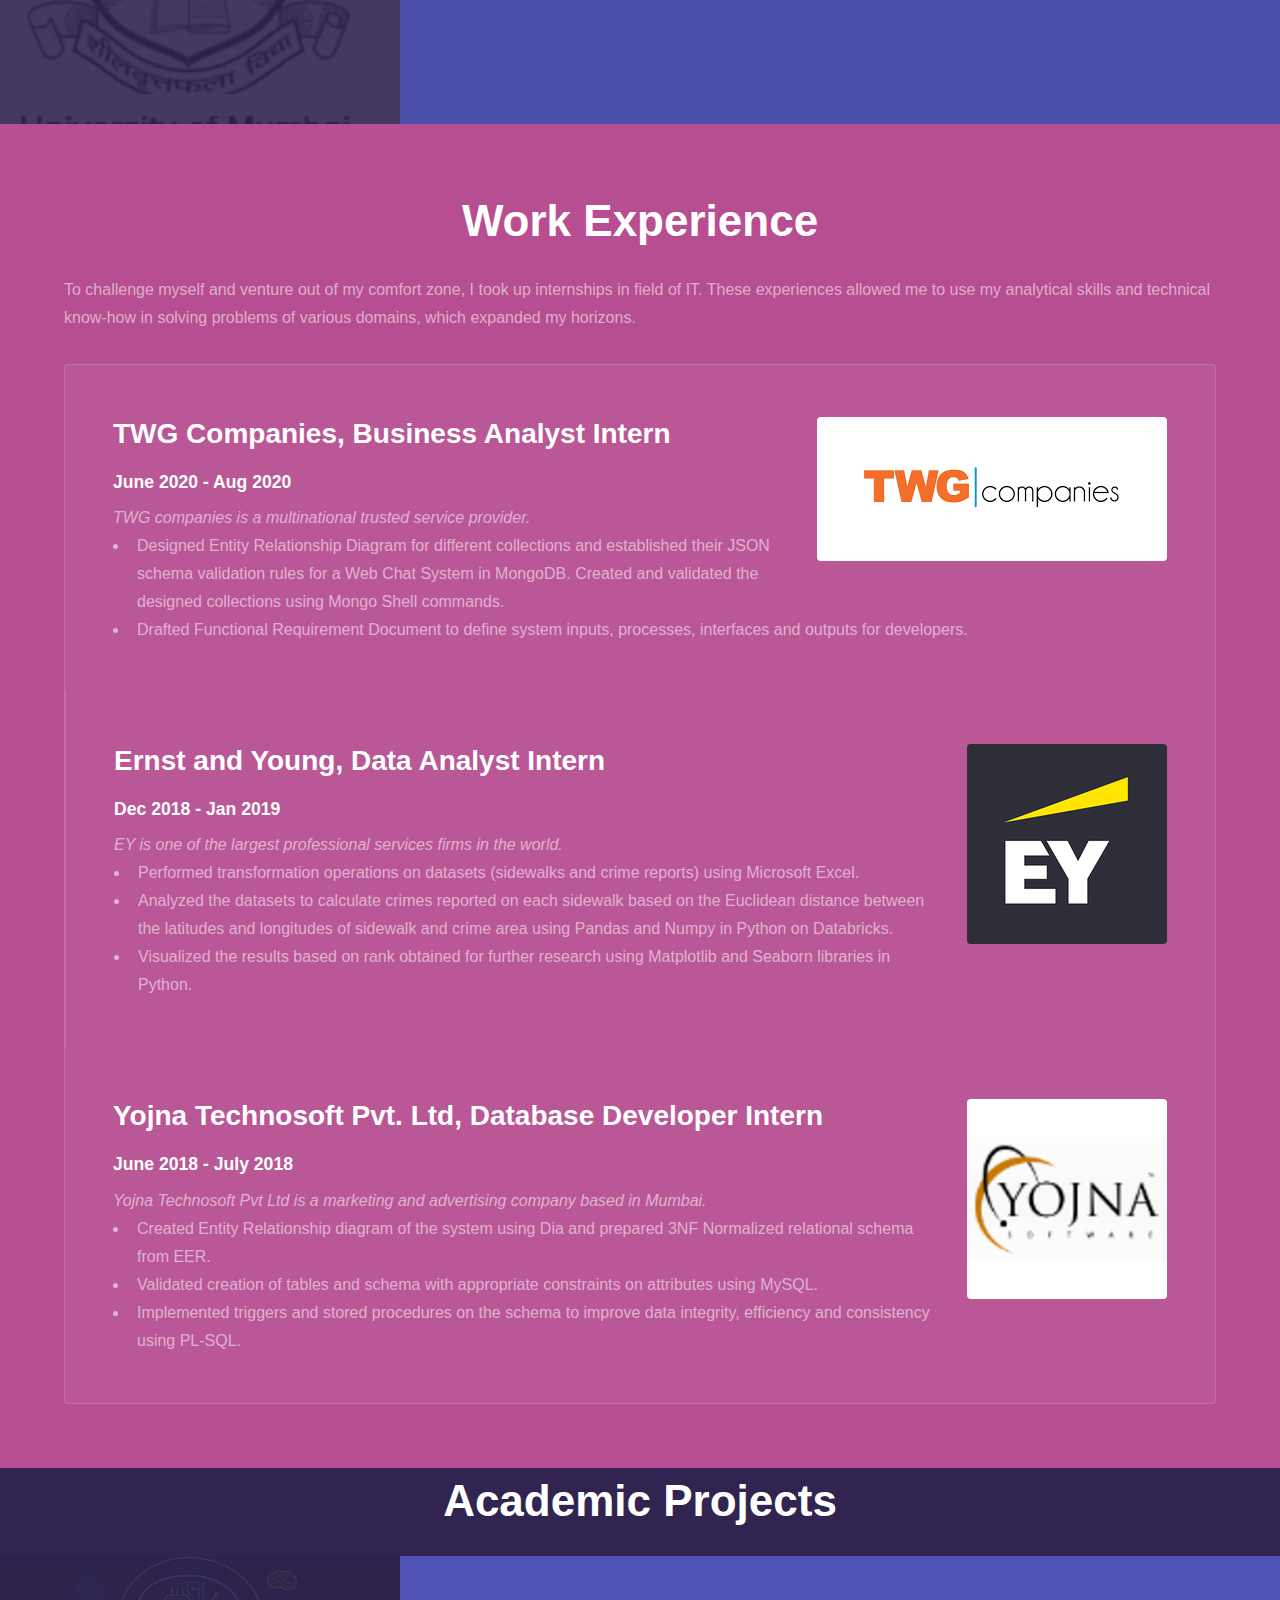
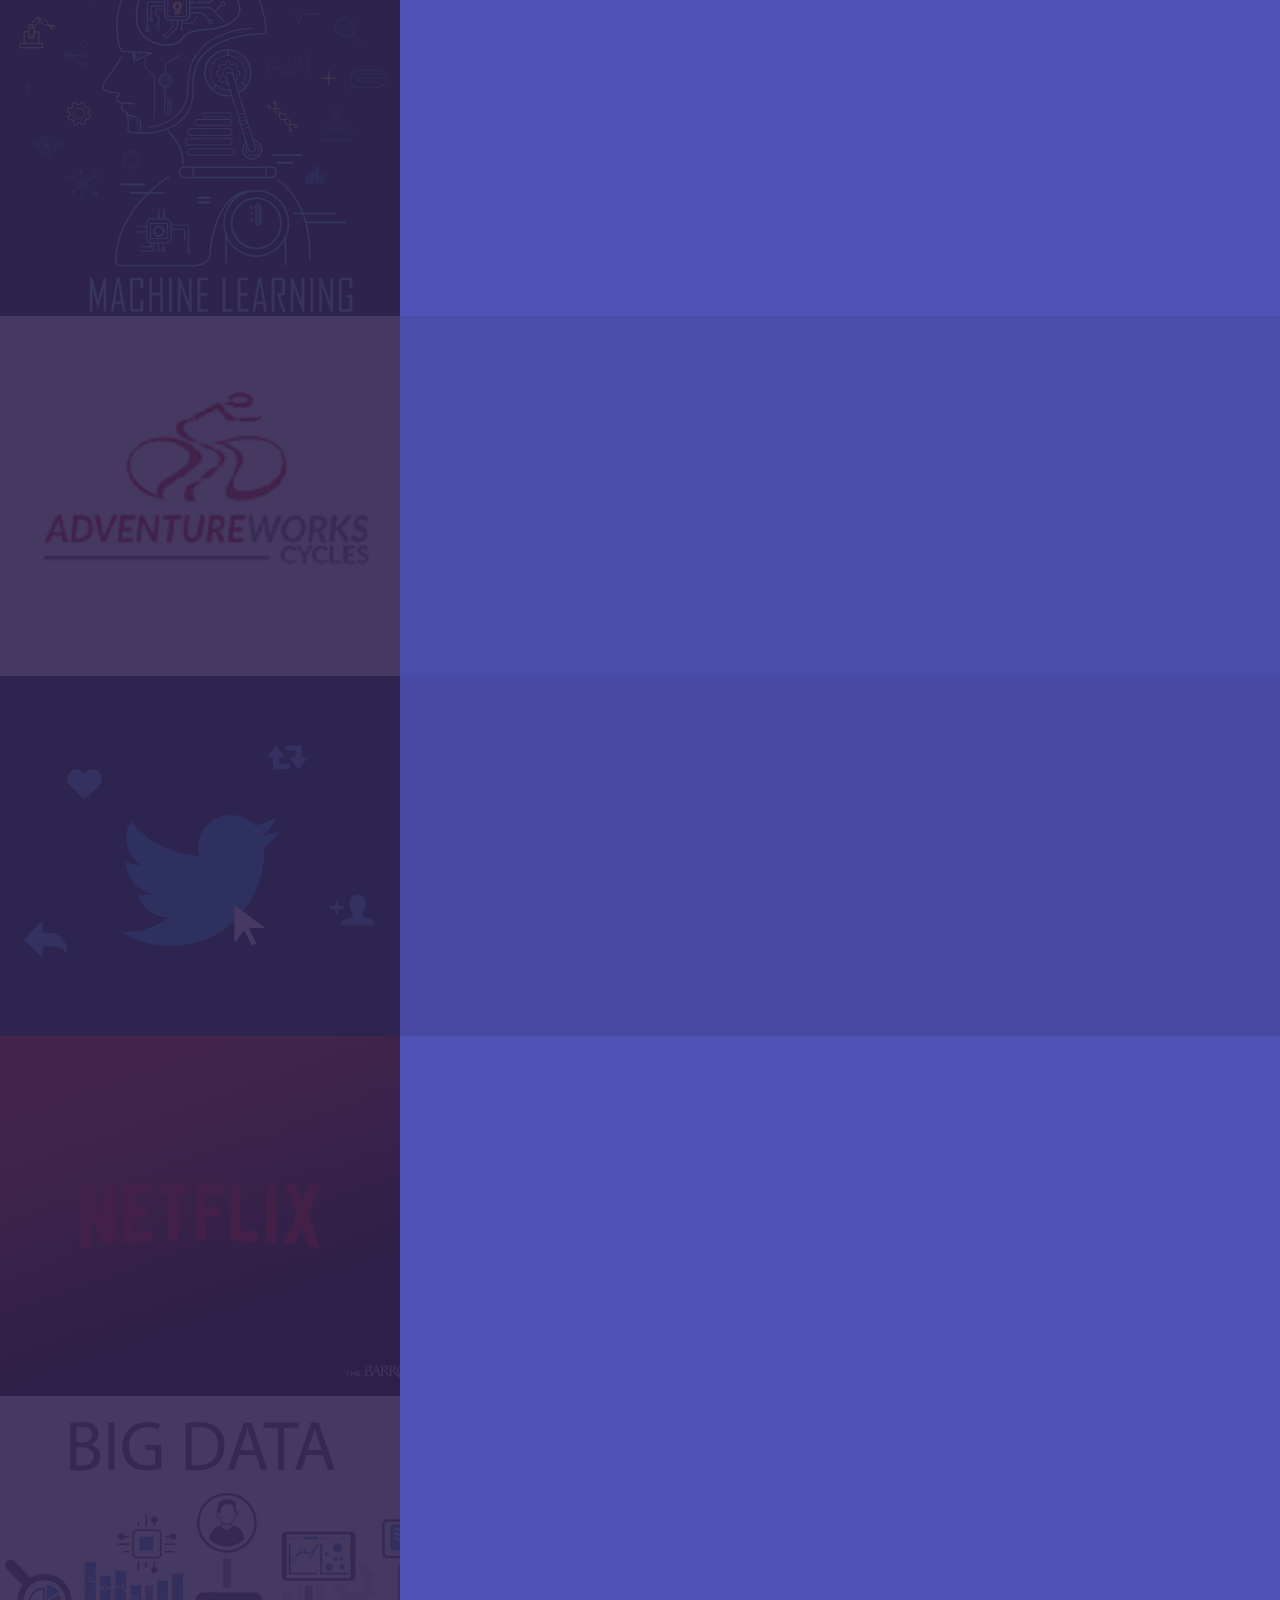
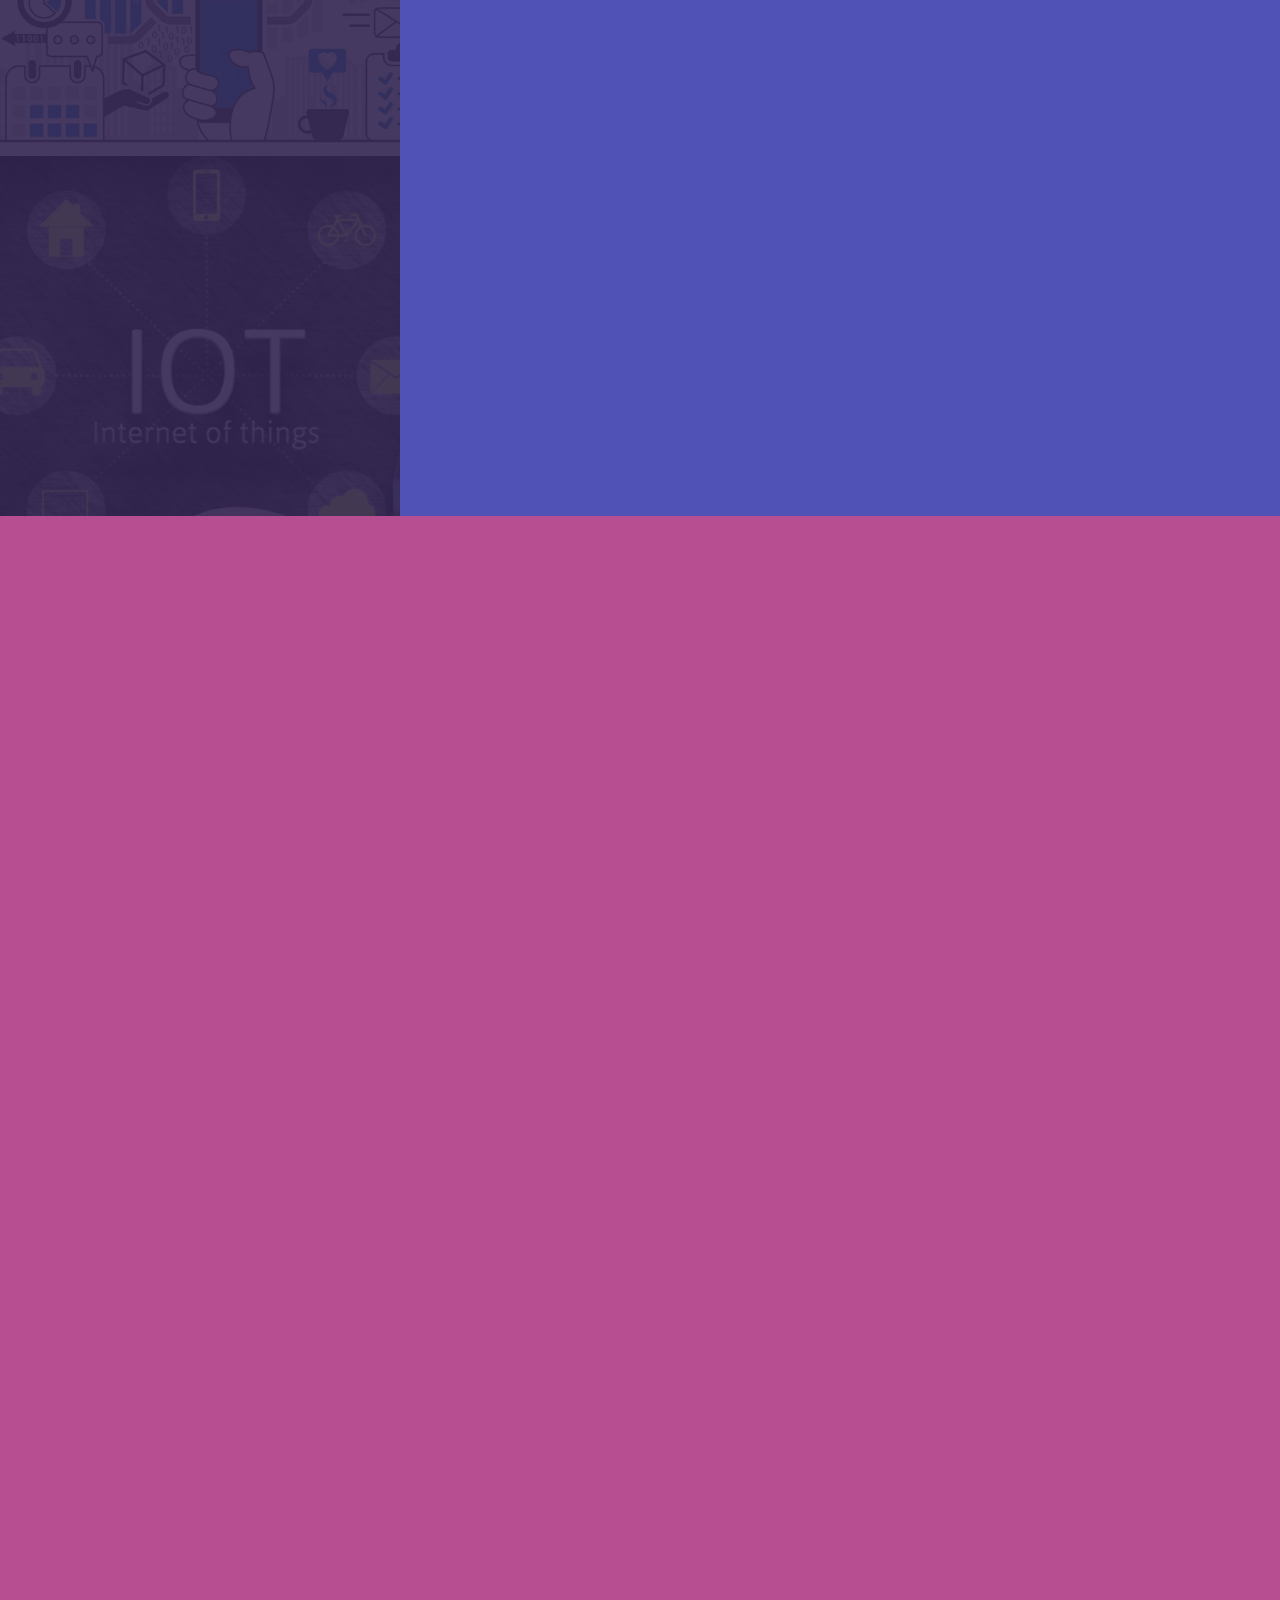
==== commit 0f1dd4e1: "Update index.html" ====
--- a/index.html
+++ b/index.html
@@ -59,7 +59,7 @@
 								<div class="inner">
 									<h2>University of Texas at Dallas</h2>
 									<h3>Master of Science in Information Technology and Management</br>2019 - Present</h3>
-									<p>CGPA: 3.61/4</p>
+									<p>CGPA: 3.71/4</p>
 									<ul class="actions">
 										<li><a href="UTD.html" class="button">Learn more</a></li>
 									</ul>
@@ -88,8 +88,18 @@
 							<p>To challenge myself and venture out of my comfort zone, I took up internships in field of IT. These experiences allowed me to use my analytical skills and technical know-how in solving problems of various domains, which expanded my horizons.</p>
 							<div class="features">
 								<section>
+									<span class="image right"><a href="https://www.twgcompanies.com/"><img src="images/TWG.png"/></a></span>
+									<h2>TWG Companies, Business Analyst Intern</h2>
+									<h3>June 2020 - Aug 2020</h3>
+									<i>TWG companies is a multinational trusted service provider.</i>
+									<ul>
+										<li>Designed Entity Relationship Diagram for different collections and established their JSON schema validation rules for a Web Chat System in MongoDB. Created and validated the designed collections using Mongo Shell commands.</li>
+										<li>Drafted Functional Requirement Document to define system inputs, processes, interfaces and outputs for developers.</li>
+									</ul>
+								</section>
+								<section>
 									<span class="image right"><a href="https://www.ey.com/"><img src="images/EY.png"/></a></span>
-									<h2>Ernst and Young, Business Analyst Intern</h2>
+									<h2>Ernst and Young, Data Analyst Intern</h2>
 									<h3>Dec 2018 - Jan 2019</h3>
 									<i>EY is one of the largest professional services firms in the world.</i>
 									<ul>
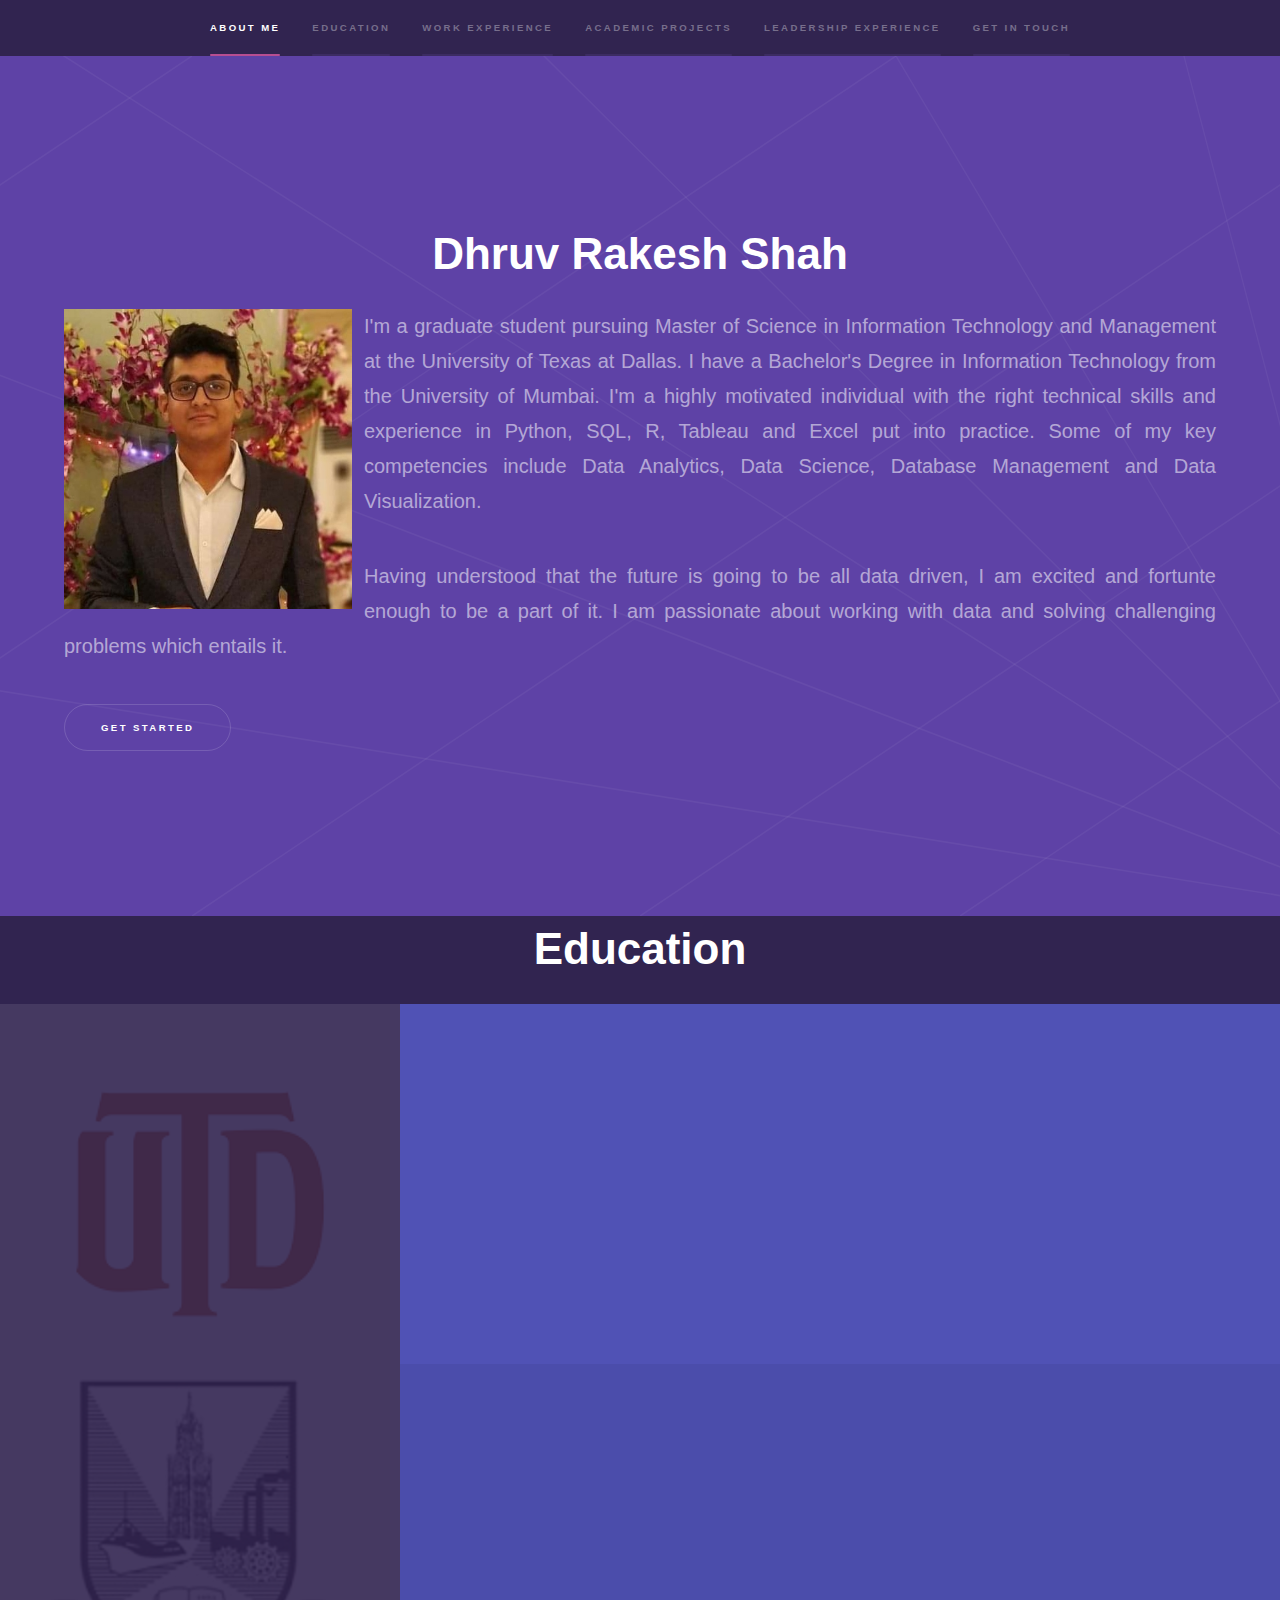
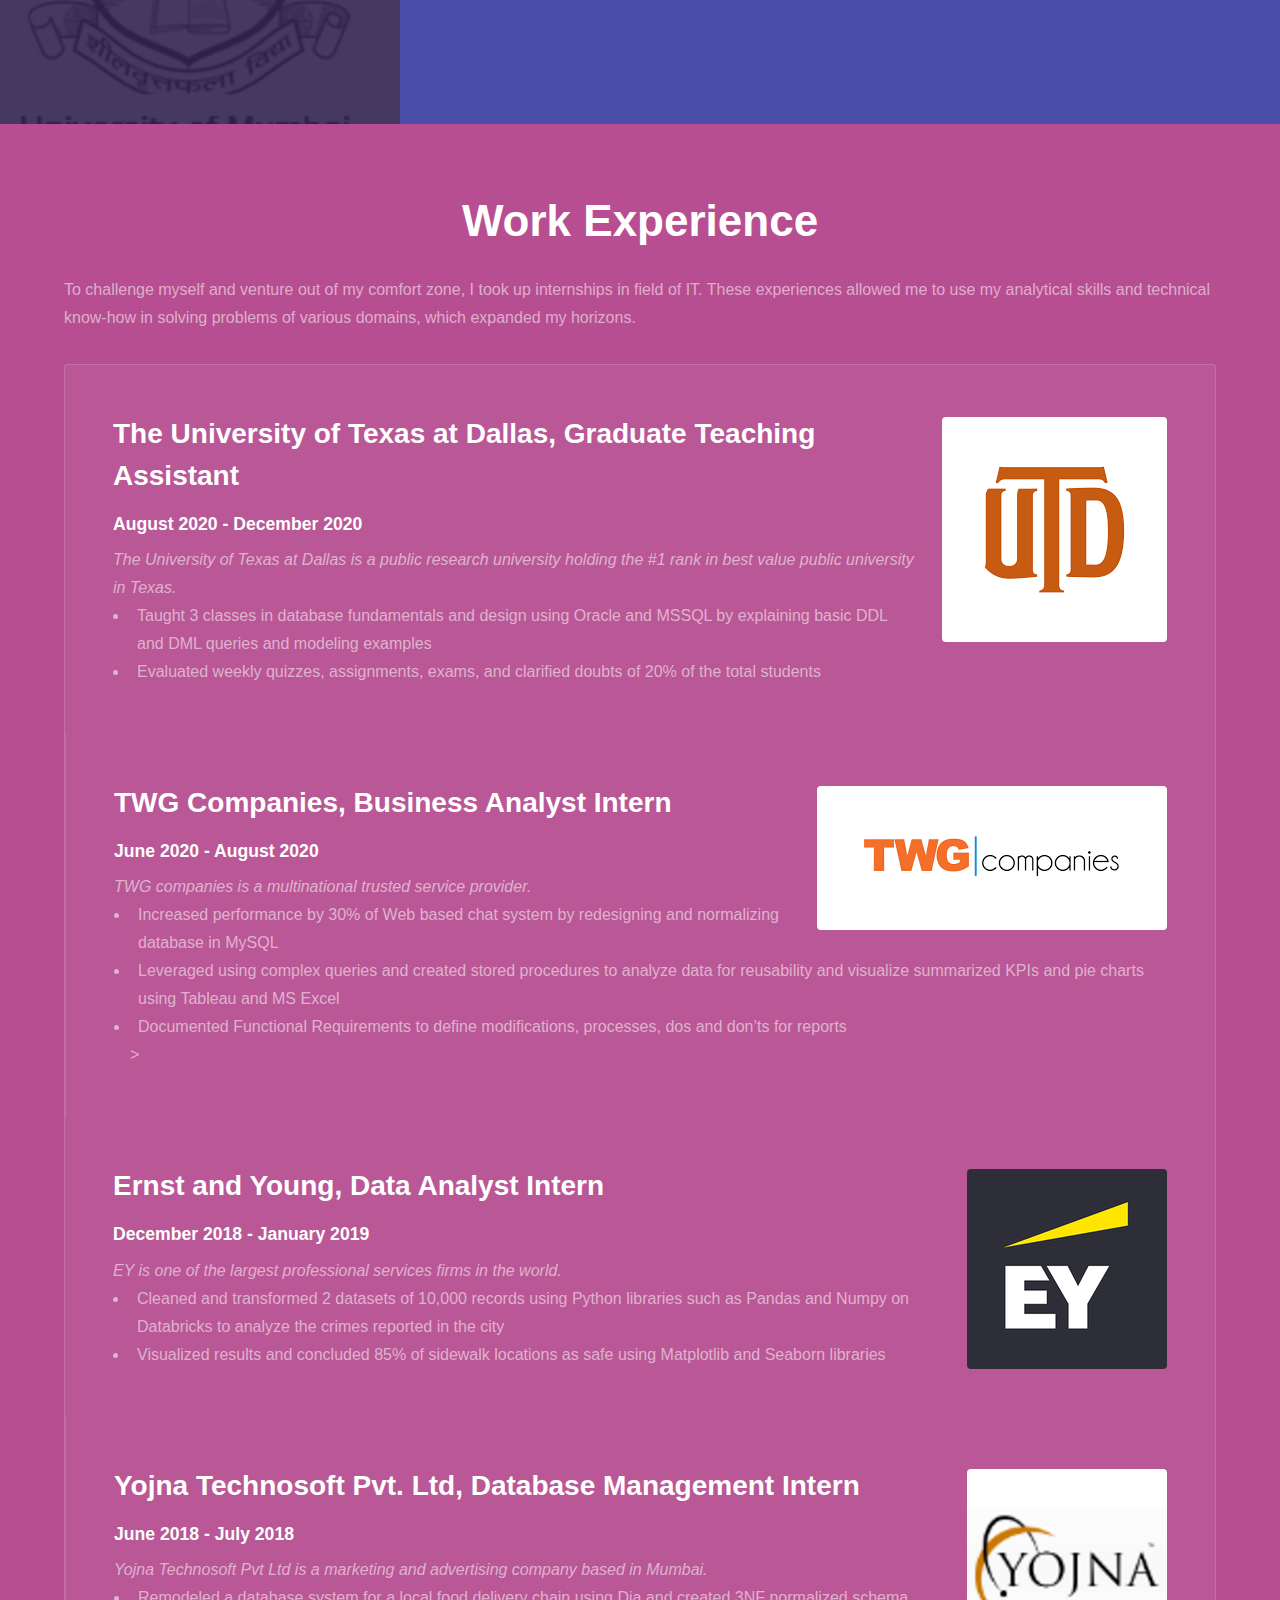
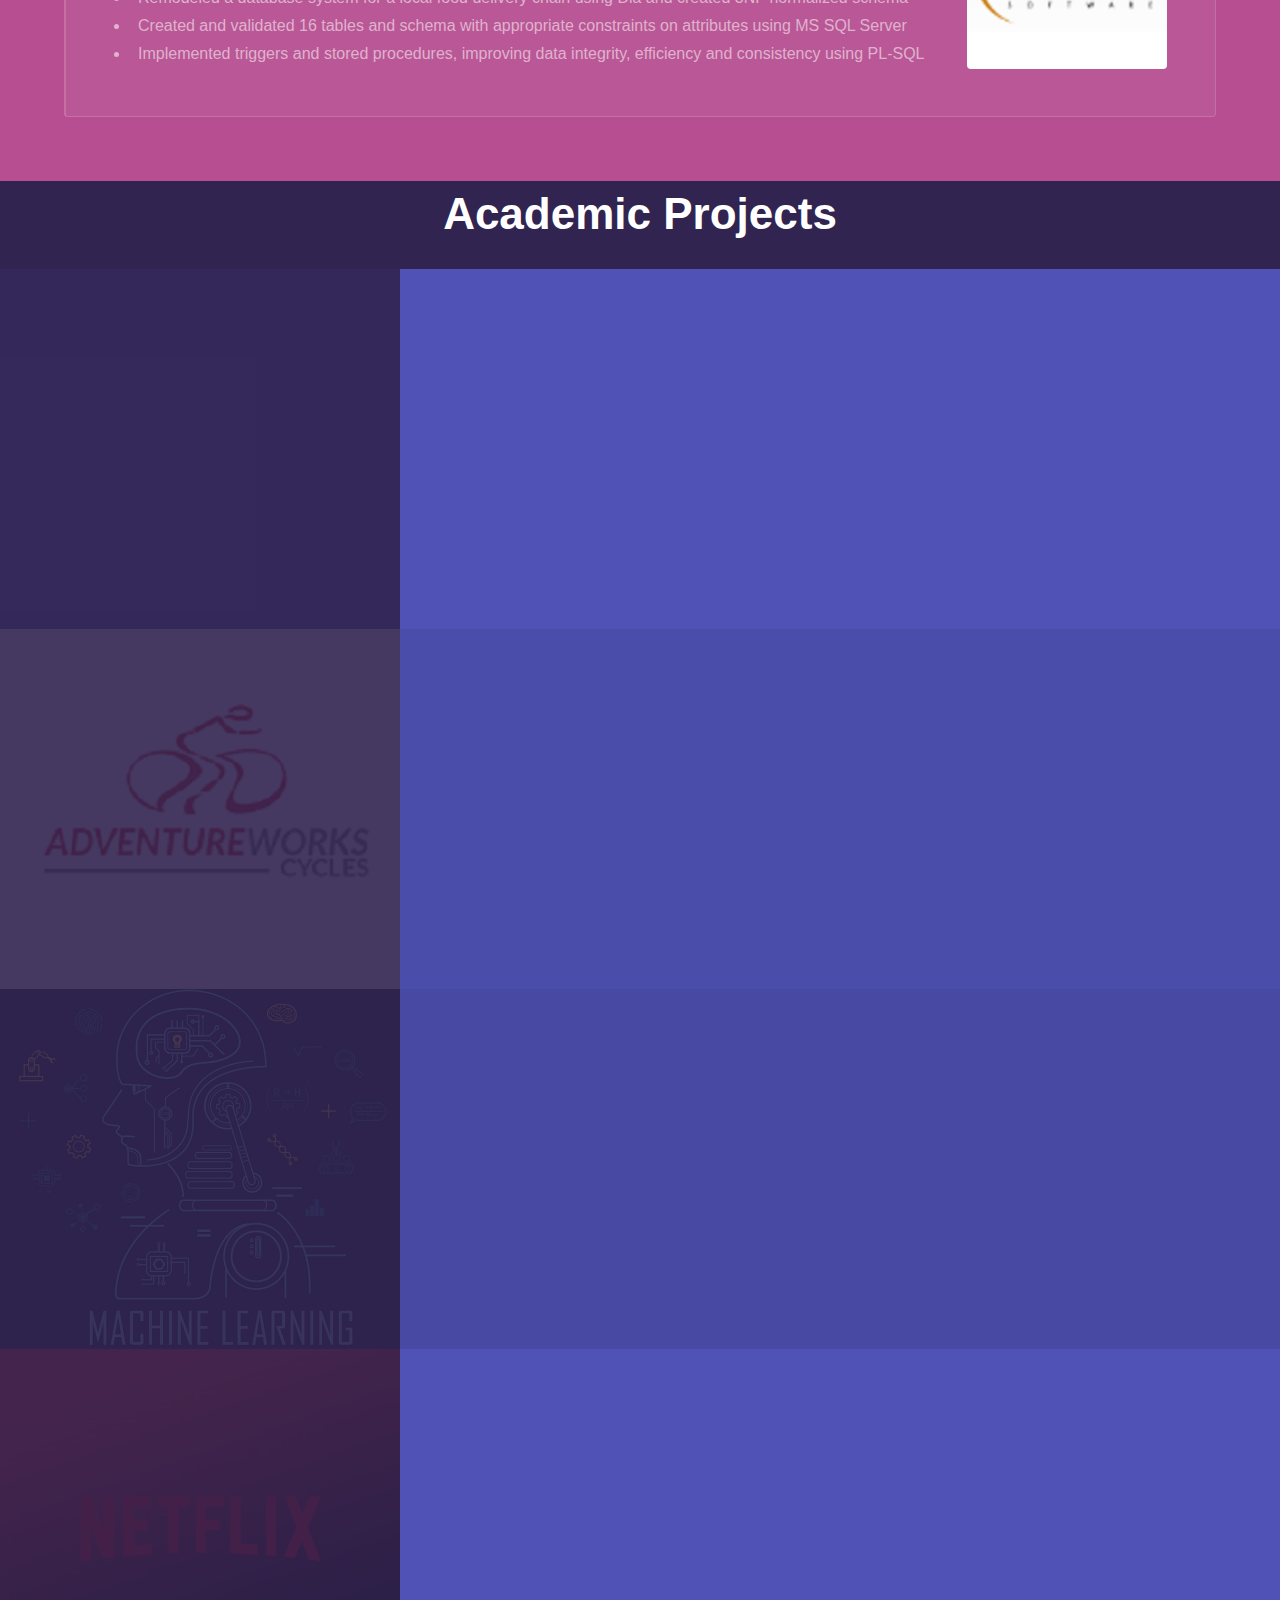
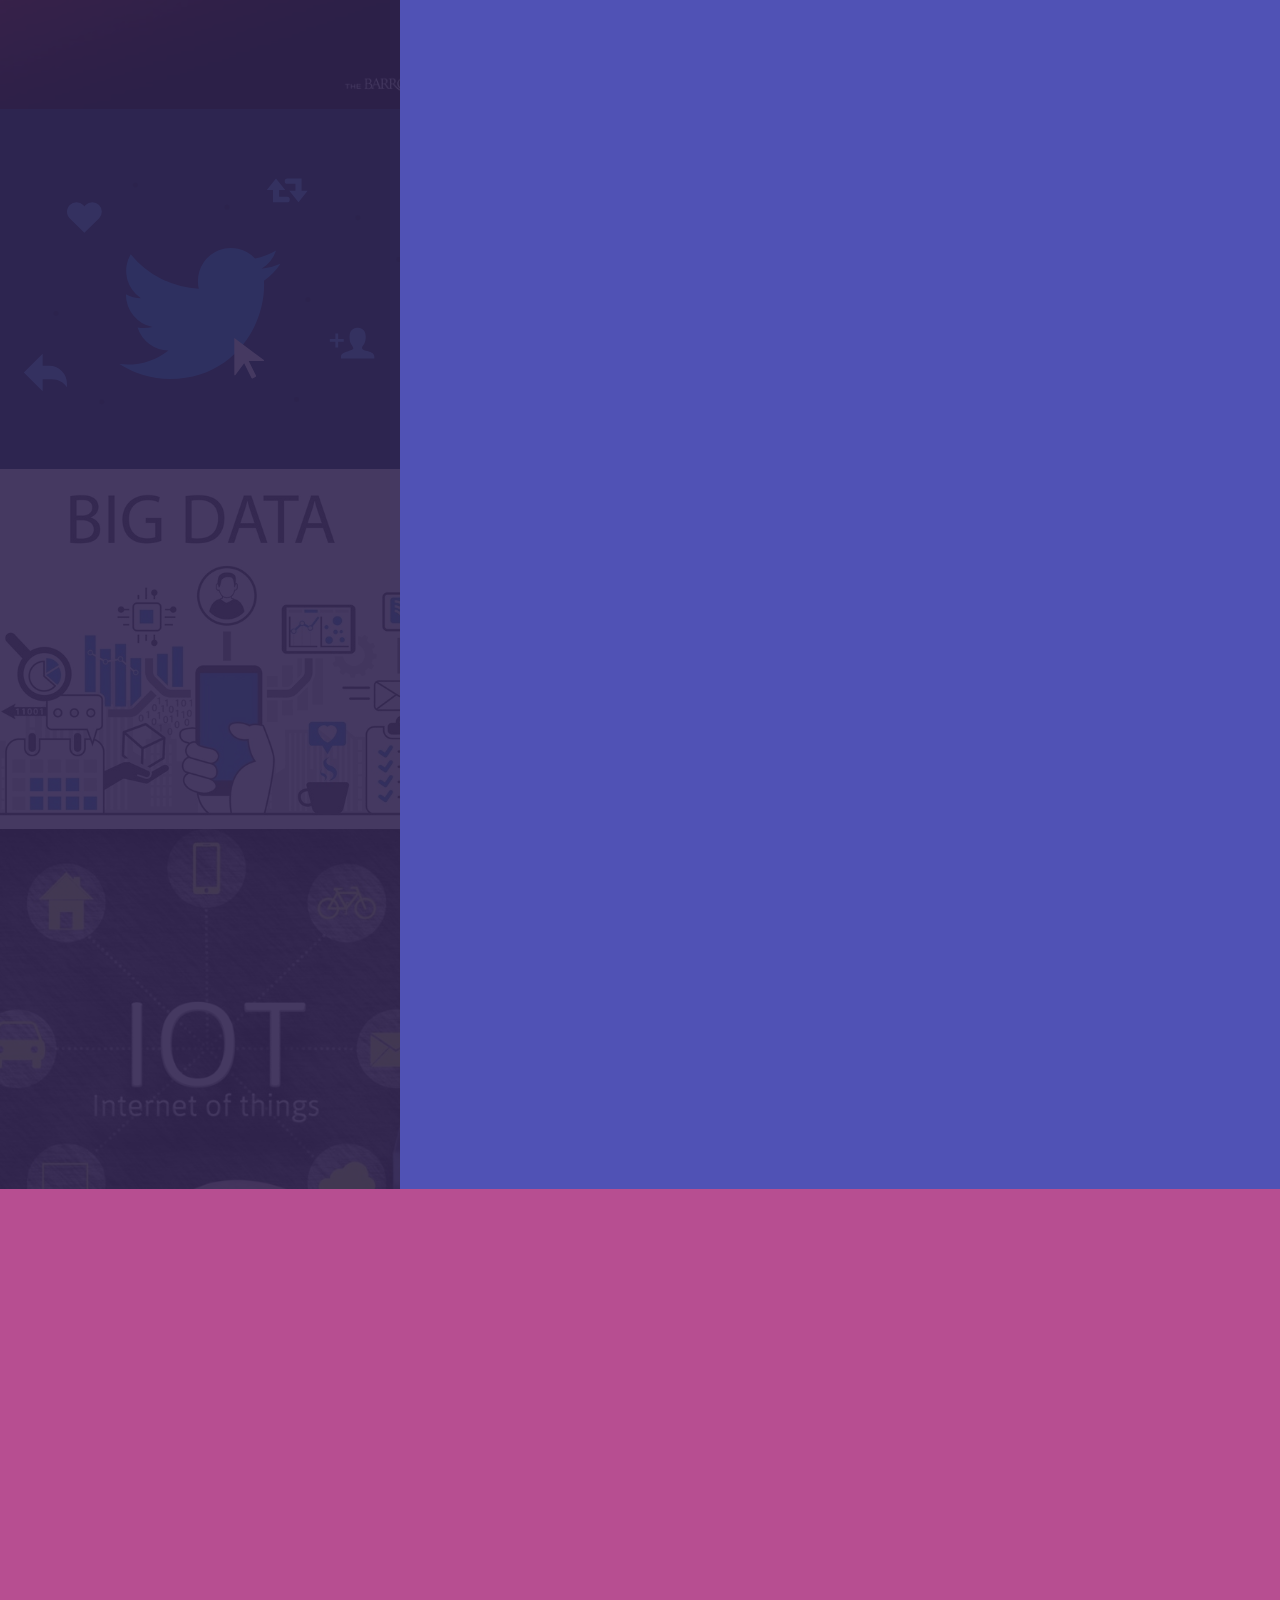
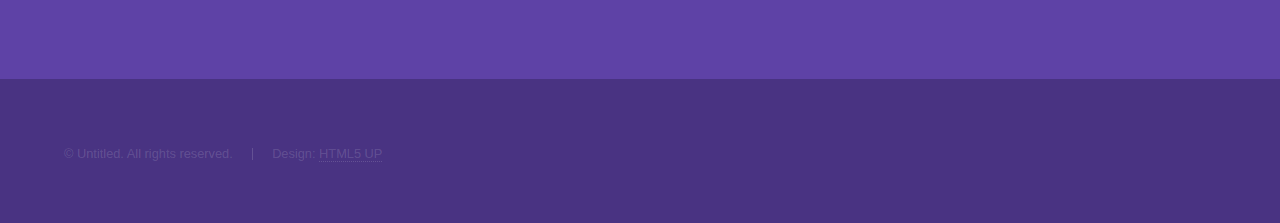
==== commit 1eaf345b: "Update index.html" ====
--- a/index.html
+++ b/index.html
@@ -38,7 +38,7 @@
 						<div class="inner"> 
 							<h1 align="center">Dhruv Rakesh Shah</h1>
 							<span class="img"><img src="images/self.jpg" style="width:300px;height:300px; float: left; padding-right: 12px"></img></span>
-							<p class="intro" align="justify">I'm a graduate student pursuing Master of Science in Information Technology and Management at the University of Texas at Dallas. I have a Bachelor's Degree in Information Technology from the University of Mumbai. I'm a highly motivated individual with the right technical skills and experience in Python, SQL, R, Tableau and Excel put into practice. Some of my key competencies include Business Analytics, Database Management, Data Visualization.</p>
+							<p class="intro" align="justify">I'm a graduate student pursuing Master of Science in Information Technology and Management at the University of Texas at Dallas. I have a Bachelor's Degree in Information Technology from the University of Mumbai. I'm a highly motivated individual with the right technical skills and experience in Python, SQL, R, Tableau and Excel put into practice. Some of my key competencies include Data Analytics, Data Science, Database Management and Data Visualization.</p>
 							<p class="intro" align="justify">Having understood that the future is going to be all data driven, I am excited and fortunte enough to be a part of it. I am passionate about working with data and solving challenging problems which entails it.</p>
 							<ul class="actions">
 								<li><a href="#one" class="button scrolly">Get Started</a></li>
@@ -88,36 +88,45 @@
 							<p>To challenge myself and venture out of my comfort zone, I took up internships in field of IT. These experiences allowed me to use my analytical skills and technical know-how in solving problems of various domains, which expanded my horizons.</p>
 							<div class="features">
 								<section>
+									<span class="image right"><a href="https://www.utdallas.edu/"><img src="images/UTD.png"/></a></span>
+									<h2>The University of Texas at Dallas, Graduate Teaching Assistant</h2>
+									<h3>August 2020 - December 2020</h3>
+									<i>The University of Texas at Dallas is a public research university holding the #1 rank in best value public university in Texas.</i>
+									<ul>
+										<li>Taught 3 classes in database fundamentals and design using Oracle and MSSQL by explaining basic DDL and DML queries and modeling examples</li>
+										<li>Evaluated weekly quizzes, assignments, exams, and clarified doubts of 20% of the total students</li>
+									</ul>
+								</section>
+								<section>
 									<span class="image right"><a href="https://www.twgcompanies.com/"><img src="images/TWG.png"/></a></span>
 									<h2>TWG Companies, Business Analyst Intern</h2>
-									<h3>June 2020 - Aug 2020</h3>
+									<h3>June 2020 - August 2020</h3>
 									<i>TWG companies is a multinational trusted service provider.</i>
 									<ul>
-										<li>Designed Entity Relationship Diagram for different collections and established their JSON schema validation rules for a Web Chat System in MongoDB. Created and validated the designed collections using Mongo Shell commands.</li>
-										<li>Drafted Functional Requirement Document to define system inputs, processes, interfaces and outputs for developers.</li>
+										<li>Increased performance by 30% of Web based chat system by redesigning and normalizing database in MySQL</li>
+										<li>Leveraged using complex queries and created stored procedures to analyze data for reusability and visualize summarized KPIs and pie charts using Tableau and MS Excel</li>
+										<li>Documented Functional Requirements to define modifications, processes, dos and don’ts for reports</li>>
 									</ul>
 								</section>
 								<section>
 									<span class="image right"><a href="https://www.ey.com/"><img src="images/EY.png"/></a></span>
 									<h2>Ernst and Young, Data Analyst Intern</h2>
-									<h3>Dec 2018 - Jan 2019</h3>
+									<h3>December 2018 - January 2019</h3>
 									<i>EY is one of the largest professional services firms in the world.</i>
 									<ul>
-										<li>Performed transformation operations on datasets (sidewalks and crime reports) using Microsoft Excel.</li>
-										<li>Analyzed the datasets to calculate crimes reported on each sidewalk based on the Euclidean distance between the
-                                            latitudes and longitudes of sidewalk and crime area using Pandas and Numpy in Python on Databricks.</li>
-										<li>Visualized the results based on rank obtained for further research using Matplotlib and Seaborn libraries in 		Python.</li>
+										<li>Cleaned and transformed 2 datasets of 10,000 records using Python libraries such as Pandas and Numpy on Databricks to analyze the crimes reported in the city</li>
+										<li>Visualized results and concluded 85% of sidewalk locations as safe using Matplotlib and Seaborn libraries</li>
 									</ul>
 								</section>
 								<section>
 									<span class="image right"><a href ="https://www.yojnaindia.com/"><img src="images/Yojna.png"/></a></span>
-									<h2>Yojna Technosoft Pvt. Ltd, Database Developer Intern</h2>
+									<h2>Yojna Technosoft Pvt. Ltd, Database Management Intern</h2>
 									<h3>June 2018 - July 2018</h3>
 									<i>Yojna Technosoft Pvt Ltd is a marketing and advertising company based in Mumbai.</i>
 									<ul>
-										<li>Created Entity Relationship diagram of the system using Dia and prepared 3NF Normalized relational schema from 		EER.</li>
-										<li>Validated creation of tables and schema with appropriate constraints on attributes using MySQL.</li>
-										<li>Implemented triggers and stored procedures on the schema to improve data integrity, efficiency and consistency using PL-SQL.</li>
+										<li>Remodeled a database system for a local food delivery chain using Dia and created 3NF normalized schema</li>
+										<li>Created and validated 16 tables and schema with appropriate constraints on attributes using MS SQL Server</li>
+										<li>Implemented triggers and stored procedures, improving data integrity, efficiency and consistency using PL-SQL</li>
 									</ul>
 								</section>
 							</div>
@@ -130,12 +139,38 @@
 				</section>
 					<section class="wrapper style2 spotlights">
 						<section>
+							<a href="PD.html" class="image"><img src="images/audio.jpg" data-position="center center"/></a>
+							<div class="content">
+								<div class="inner">
+									<h2>Spotify Audio Analysis using Machine Learning</h2>
+									<h3>August 2020 - October 2020</h3>
+									<p>A pure applied machine learning project where I used several regression algorithms to predict danceability of 2017 songs on Spotify application using Python.</p>
+									<ul class="actions">
+										<li><a href="ML.html" class="button">Learn more</a></li>
+									</ul>
+								</div>
+							</div>
+						</section>
+						<section>
+							<a href="AWC.html" class="image"><img src="images/AWC1.png" data-position="center center"/></a>
+							<div class="content">
+								<div class="inner">
+									<h2>Business Intelligence for Adventure Works Cycles</h2>
+									<h3>August 2020 - October 2020</h3>
+									<p>A project where I imported flat files, analyzed the data using various functions and formulae, and created an executive summary dashboard using Power BI.</p>
+									<ul class="actions">
+										<li><a href="AWC.html" class="button">Learn more</a></li>
+									</ul>
+								</div>
+							</div>
+						</section>
+						<section>
 							<a href="PD.html" class="image"><img src="images/PD.jpeg" data-position="center center"/></a>
 							<div class="content">
 								<div class="inner">
 									<h2>Parkinson's Disease Detection Using XGBoost</h2>
-									<h3>May 2020</h3>
-									<p>A mini project where machine learning algorithm called XGBoost Classifier is used to detect the presence of this disease in a person based on the individual traits.</p>
+									<h3>May 2020 - June 2020</h3>
+									<p>A project where machine learning algorithm called XGBoost Classifier is used to detect the presence of this disease in a person based on the individual traits.</p>
 									<ul class="actions">
 										<li><a href="PD.html" class="button">Learn more</a></li>
 									</ul>
@@ -143,14 +178,14 @@
 							</div>
 						</section>
 						<section>
-							<a href="AWC.html" class="image"><img src="images/AWC1.png" data-position="center center"/></a>
-							<div class="content">
-								<div class="inner">
-									<h2>Business Intelligence for Adventure Works Cycles</h2>
-									<h3>May 2020</h3>
-									<p>A Power BI project which imports flat files, analyzes the data and narrates a creative story through interactive dashboards.</p>
-									<ul class="actions">
-										<li><a href="AWC.html" class="button">Learn more</a></li>
+							<a href="DV.html" class="image"><img src="images/netflix.jpg" data-position="center center"/></a>
+							<div class="content">
+								<div class="inner">
+									<h2>Data Vizualization of Netflix Content</h2>
+									<h3>March 2020 - April 2020</h3>
+									<p>Project where I vizualized Netflix data and created dashboard to improve decision making process using MySQL and Tableau.</p>
+									<ul class="actions">
+										<li><a href="DV.html" class="button">Learn more</a></li>
 									</ul>
 								</div>
 							</div>
@@ -159,9 +194,9 @@
 							<a href="SA.html" class="image"><img src="images/twitter-stats.svg" data-position="center center"/></a>
 							<div class="content">
 								<div class="inner">
-									<h2>Sentiment Analysis using Apache Kafka</h2>
-									<h3>Jan 2020 - Mar 2020</h3>
-									<p>A project analyzing tweets of a specified hashtag from Twitter data using Big Data Analytics.</p>
+									<h2>Sentiment Analysis using Big Data</h2>
+									<h3>January 2020 - April 2020</h3>
+									<p>A project where I analyzed the tweets of a particular hashtag from Twitter streaming using Apache Kafka, Elastic Search and Kibana.</p>
 									<ul class="actions">
 										<li><a href="SA.html" class="button">Learn more</a></li>
 									</ul>
@@ -169,25 +204,12 @@
 							</div>
 						</section>
 						<section>
-							<a href="DV.html" class="image"><img src="images/netflix.jpg" data-position="center center"/></a>
-							<div class="content">
-								<div class="inner">
-									<h2>Data Vizualization of Netflix Content</h2>
-									<h3>Dec 2019 - Jan 2020</h3>
-									<p>It is a project which vizualizes and creates dashboards on various movies and tv shows of Netflix in Tableau.</p>
-									<ul class="actions">
-										<li><a href="DV.html" class="button">Learn more</a></li>
-									</ul>
-								</div>
-							</div>
-						</section>
-						<section>
 							<a href="BD.html" class="image"><img src="images/bigdata.jpeg" data-position="center center"/></a>
 							<div class="content">
 								<div class="inner">
 									<h2>Big Data Analyzing</h2>
-									<h3>Aug 2019 - Dec 2019</h3>
-									<p>A project which analyzes truck fleet data for the state of California based on geographical paths and time.</p>
+									<h3>August 2019 - December 2019</h3>
+									<p>Analyzed truck fleet data using Hadoop and Hive to visualize the same in Tableau by designing dashboard to visualize the KPIs and improve driver selection.</p>
 									<ul class="actions">
 										<li><a href="BD.html" class="button">Learn more</a></li>
 									</ul>
@@ -199,7 +221,7 @@
 							<div class="content">
 								<div class="inner">
 									<h2>IoT Based on Soil Testing</h2>
-									<h3>Aug 2018 - May 2019</h3>
+									<h3>August 2018 - May 2019</h3>
 									<p>A system which monitors soil charachteristics and suggests suitable crops based on the inputs.</p>
 									<ul class="actions">
 										<li><a href="IOT.html" class="button">Learn more</a></li>
